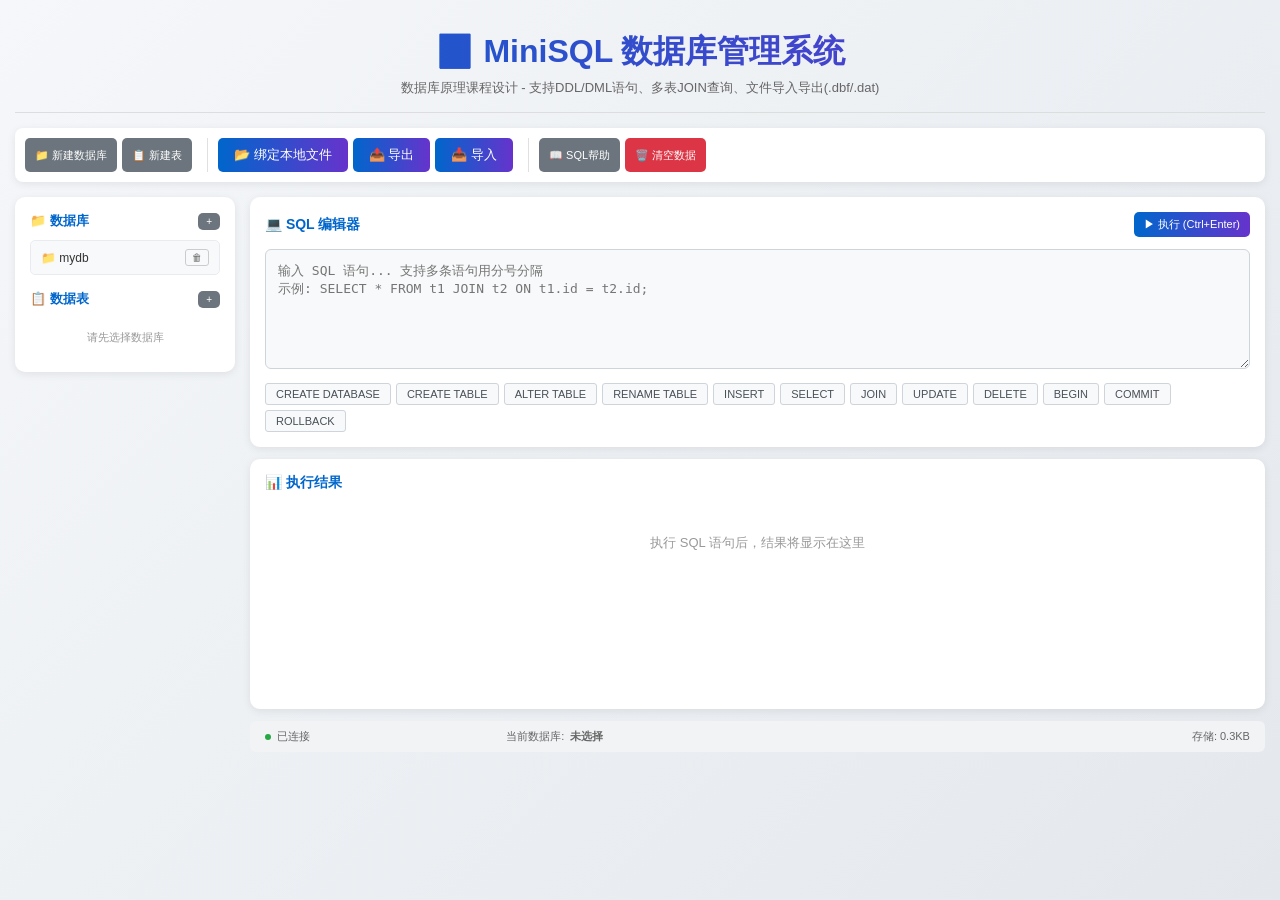
==== DBMS1/frontend/index.html @ aaf9b734 "1.1" ====
<!DOCTYPE html>
<html lang="zh-CN">
<head>
    <meta charset="UTF-8">
    <meta name="viewport" content="width=device-width, initial-scale=1.0">
    <title>MiniSQL - 数据库管理系统</title>
    <style>
        * { margin: 0; padding: 0; box-sizing: border-box; }
        body { font-family: 'Segoe UI', Arial, sans-serif; background: linear-gradient(135deg, #f5f7fa 0%, #e4e8ec 100%); min-height: 100vh; color: #333; }
        .container { max-width: 1400px; margin: 0 auto; padding: 15px; }
        header { text-align: center; padding: 15px 0; border-bottom: 1px solid #ddd; margin-bottom: 15px; }
        header h1 { font-size: 2em; background: linear-gradient(90deg, #0066cc, #6633cc); -webkit-background-clip: text; -webkit-text-fill-color: transparent; }
        header p { color: #666; margin-top: 5px; font-size: 13px; }
        .toolbar { display: flex; gap: 10px; margin-bottom: 15px; padding: 10px; background: #fff; border-radius: 8px; flex-wrap: wrap; box-shadow: 0 2px 8px rgba(0,0,0,0.08); }
        .toolbar-group { display: flex; gap: 5px; padding-right: 15px; border-right: 1px solid #e0e0e0; }
        .toolbar-group:last-child { border-right: none; }
        .main-layout { display: grid; grid-template-columns: 220px 1fr; gap: 15px; }
        .sidebar { background: #fff; border-radius: 10px; padding: 15px; height: fit-content; max-height: calc(100vh - 200px); overflow-y: auto; box-shadow: 0 2px 8px rgba(0,0,0,0.08); }
        .sidebar h3 { color: #0066cc; margin-bottom: 10px; font-size: 13px; display: flex; justify-content: space-between; align-items: center; }
        .db-item, .table-item { padding: 8px 10px; background: #f8f9fa; border-radius: 5px; margin-bottom: 6px; cursor: pointer; font-size: 12px; transition: all 0.2s; display: flex; align-items: center; gap: 6px; justify-content: space-between; border: 1px solid #e9ecef; }
        .db-item:hover, .table-item:hover { background: #e9ecef; }
        .db-item.active, .table-item.active { background: linear-gradient(90deg, #0066cc22, #6633cc22); border-left: 3px solid #0066cc; }
        .item-actions { display: flex; gap: 3px; }
        .item-actions button { padding: 2px 6px; font-size: 10px; background: transparent; border: 1px solid #ccc; color: #666; border-radius: 3px; cursor: pointer; }
        .item-actions button:hover { background: #e9ecef; color: #333; }
        .main-content { display: flex; flex-direction: column; gap: 12px; }
        .panel { background: #fff; border-radius: 10px; padding: 15px; box-shadow: 0 2px 8px rgba(0,0,0,0.08); }
        .panel-header { display: flex; justify-content: space-between; align-items: center; margin-bottom: 12px; }
        .panel-header h3 { color: #0066cc; font-size: 14px; }
        .btn { padding: 8px 16px; border: none; background: linear-gradient(90deg, #0066cc, #6633cc); color: #fff; cursor: pointer; border-radius: 5px; font-size: 13px; transition: all 0.2s; }
        .btn:hover { transform: scale(1.02); opacity: 0.9; }
        .btn-sm { padding: 5px 10px; font-size: 11px; }
        .btn-xs { padding: 3px 8px; font-size: 10px; }
        .btn-secondary { background: #6c757d; }
        .btn-danger { background: #dc3545; }
        .btn-success { background: #28a745; }
        .btn-warning { background: #ffc107; color: #333; }
        #sql-editor { width: 100%; height: 120px; background: #f8f9fa; border: 1px solid #ced4da; border-radius: 6px; color: #333; padding: 12px; font-family: 'Consolas', monospace; font-size: 13px; resize: vertical; line-height: 1.4; }
        #sql-editor:focus { outline: none; border-color: #0066cc; box-shadow: 0 0 0 3px rgba(0,102,204,0.15); }
        .quick-actions { display: flex; gap: 5px; flex-wrap: wrap; margin-top: 10px; }
        .quick-btn { padding: 4px 10px; background: #f8f9fa; border: 1px solid #ced4da; color: #495057; border-radius: 3px; cursor: pointer; font-size: 11px; }
        .quick-btn:hover { background: #e9ecef; color: #333; }
        .result-container { min-height: 250px; }
        .result-table-wrapper { overflow-x: auto; max-height: 350px; overflow-y: auto; }
        table { width: 100%; border-collapse: collapse; font-size: 12px; }
        th, td { padding: 8px 10px; text-align: left; border: 1px solid #dee2e6; }
        th { background: #f1f3f5; color: #0066cc; position: sticky; top: 0; font-weight: 600; }
        tr:hover { background: #f8f9fa; }
        .message-box { padding: 10px 12px; border-radius: 5px; margin-bottom: 10px; font-size: 12px; }
        .message-box.success { background: #d4edda; border: 1px solid #28a745; color: #155724; }
        .message-box.error { background: #f8d7da; border: 1px solid #dc3545; color: #721c24; }
        .message-box.info { background: #cce5ff; border: 1px solid #0066cc; color: #004085; }
        .message-box.warning { background: #fff3cd; border: 1px solid #ffc107; color: #856404; }
        .status-bar { background: #f1f3f5; padding: 8px 15px; border-radius: 6px; display: flex; justify-content: space-between; font-size: 11px; color: #666; }
        .status-item { display: flex; align-items: center; gap: 6px; }
        .status-dot { width: 6px; height: 6px; border-radius: 50%; background: #28a745; }
        .empty-state { text-align: center; padding: 30px; color: #999; font-size: 13px; }
        .syntax-help { background: #f8f9fa; padding: 12px; border-radius: 6px; margin-top: 10px; font-size: 11px; color: #666; display: none; max-height: 200px; overflow-y: auto; border: 1px solid #e9ecef; }
        .syntax-help.show { display: block; }
        .syntax-help code { color: #0066cc; background: #e9ecef; padding: 1px 5px; border-radius: 3px; font-size: 11px; }
        .syntax-help p { margin-bottom: 5px; }
        .modal-overlay { position: fixed; top: 0; left: 0; right: 0; bottom: 0; background: rgba(0,0,0,0.5); display: none; justify-content: center; align-items: center; z-index: 1000; }
        .modal-overlay.show { display: flex; }
        .modal { background: #fff; border-radius: 10px; padding: 20px; min-width: 450px; max-width: 700px; max-height: 80vh; overflow-y: auto; box-shadow: 0 10px 40px rgba(0,0,0,0.2); }
        .modal h3 { color: #0066cc; margin-bottom: 15px; font-size: 16px; }
        .modal-actions { display: flex; gap: 10px; justify-content: flex-end; margin-top: 15px; }
        .form-group { margin-bottom: 12px; }
        .form-group label { display: block; margin-bottom: 5px; color: #495057; font-size: 12px; }
        .form-group input, .form-group select, .form-group textarea { width: 100%; padding: 8px; border: 1px solid #ced4da; background: #fff; color: #333; border-radius: 5px; font-size: 12px; }
        .form-group input:focus, .form-group select:focus { outline: none; border-color: #0066cc; box-shadow: 0 0 0 3px rgba(0,102,204,0.15); }
        .form-row { display: grid; grid-template-columns: repeat(auto-fit, minmax(120px, 1fr)); gap: 10px; }
        .checkbox-label { display: flex; align-items: center; gap: 6px; cursor: pointer; font-size: 12px; color: #495057; }
        .checkbox-label input { width: auto; }
        .field-editor { background: #f8f9fa; border-radius: 6px; padding: 10px; margin-top: 10px; border: 1px solid #e9ecef; }
        .field-row { display: grid; grid-template-columns: 2fr 1fr 80px 60px 60px 40px; gap: 8px; align-items: center; padding: 6px 0; border-bottom: 1px solid #e9ecef; font-size: 11px; }
        .field-row:last-child { border-bottom: none; }
        .field-row input, .field-row select { padding: 5px; font-size: 11px; }
        .field-header { font-weight: 600; color: #0066cc; background: #e9ecef; padding: 8px 0; border-radius: 4px; }
        .tabs { display: flex; gap: 3px; margin-bottom: 12px; border-bottom: 1px solid #dee2e6; padding-bottom: 8px; }
        .tab-btn { padding: 6px 14px; background: transparent; border: 1px solid #dee2e6; color: #666; cursor: pointer; border-radius: 5px 5px 0 0; font-size: 12px; }
        .tab-btn.active { background: #e9ecef; color: #333; border-bottom-color: transparent; }
        .tab-content { display: none; }
        .tab-content.active { display: block; }
        .file-info { background: #f8f9fa; padding: 10px; border-radius: 5px; font-size: 11px; color: #666; margin-top: 10px; border: 1px solid #e9ecef; }
        .file-info strong { color: #0066cc; }
    </style>
</head>
<body>
    <div class="container">
        <header>
            <h1>🗄️ MiniSQL 数据库管理系统</h1>
            <p>数据库原理课程设计 - 支持DDL/DML语句、多表JOIN查询、文件导入导出(.dbf/.dat)</p>
        </header>

        <!-- 工具栏 -->
        <div class="toolbar">
            <div class="toolbar-group">
                <button class="btn btn-sm btn-secondary" onclick="showModal('create-db-modal')">📁 新建数据库</button>
                <button class="btn btn-sm btn-secondary" onclick="showModal('create-table-modal')">📋 新建表</button>
            </div>
            <div class="toolbar-group">
                <button class="btn" onclick="bindLocalFile()" title="绑定后自动保存到本地文件">📂 绑定本地文件</button>
                <button class="btn" onclick="exportToFile()">📤 导出</button>
                <button class="btn" onclick="document.getElementById('import-file').click()">📥 导入</button>
                <input type="file" id="import-file" accept=".json" onchange="importFromFile(event)" style="display:none">
            </div>
            <div class="toolbar-group">
                <button class="btn btn-sm btn-secondary" onclick="toggleHelp()">📖 SQL帮助</button>
                <button class="btn btn-sm btn-danger" onclick="clearAllData()">🗑️ 清空数据</button>
            </div>
        </div>

        <div class="main-layout">
            <!-- 左侧边栏 -->
            <div class="sidebar">
                <h3>📁 数据库 <button class="btn btn-xs btn-secondary" onclick="showModal('create-db-modal')">+</button></h3>
                <div id="db-list"></div>
                <h3 style="margin-top:15px">📋 数据表 <button class="btn btn-xs btn-secondary" onclick="showModal('create-table-modal')">+</button></h3>
                <div id="table-list"><div class="empty-state" style="padding:15px;font-size:11px">请先选择数据库</div></div>
            </div>

            <!-- 主内容区 -->
            <div class="main-content">
                <!-- SQL编辑器 -->
                <div class="panel">
                    <div class="panel-header">
                        <h3>💻 SQL 编辑器</h3>
                        <div style="display:flex;gap:8px">
                            <button class="btn btn-sm" onclick="executeSQL()">▶ 执行 (Ctrl+Enter)</button>
                        </div>
                    </div>
                    <textarea id="sql-editor" placeholder="输入 SQL 语句... 支持多条语句用分号分隔&#10;示例: SELECT * FROM t1 JOIN t2 ON t1.id = t2.id;"></textarea>
                    <div class="quick-actions">
                        <button class="quick-btn" onclick="insertTemplate('create-db')">CREATE DATABASE</button>
                        <button class="quick-btn" onclick="insertTemplate('create-table')">CREATE TABLE</button>
                        <button class="quick-btn" onclick="insertTemplate('alter')">ALTER TABLE</button>
                        <button class="quick-btn" onclick="insertTemplate('rename')">RENAME TABLE</button>
                        <button class="quick-btn" onclick="insertTemplate('insert')">INSERT</button>
                        <button class="quick-btn" onclick="insertTemplate('select')">SELECT</button>
                        <button class="quick-btn" onclick="insertTemplate('join')">JOIN</button>
                        <button class="quick-btn" onclick="insertTemplate('update')">UPDATE</button>
                        <button class="quick-btn" onclick="insertTemplate('delete')">DELETE</button>
                        <button class="quick-btn" onclick="insertTemplate('begin')">BEGIN</button>
                        <button class="quick-btn" onclick="insertTemplate('commit')">COMMIT</button>
                        <button class="quick-btn" onclick="insertTemplate('rollback')">ROLLBACK</button>
                    </div>
                    <div id="syntax-help" class="syntax-help">
                        <h4 style="color:#00d4ff;margin-bottom:8px">📖 SQL 语法参考</h4>
                        <p><strong>数据库操作:</strong></p>
                        <p><code>CREATE DATABASE db;</code> | <code>DROP DATABASE db;</code> | <code>USE db;</code> | <code>SHOW DATABASES;</code></p>
                        <p><strong>表操作 (DDL):</strong></p>
                        <p><code>CREATE TABLE t (id INT PRIMARY KEY AUTO_INCREMENT, name VARCHAR(50) NOT NULL);</code></p>
                        <p><code>DROP TABLE t;</code> | <code>RENAME TABLE old TO new;</code> | <code>DESC t;</code> | <code>SHOW TABLES;</code></p>
                        <p><code>ALTER TABLE t ADD col INT;</code> | <code>ALTER TABLE t DROP col;</code> | <code>ALTER TABLE t MODIFY col VARCHAR(100);</code></p>
                        <p><code>ALTER TABLE t RENAME COLUMN old TO new;</code></p>
                        <p><strong>数据操作 (DML):</strong></p>
                        <p><code>INSERT INTO t (c1,c2) VALUES (v1,v2);</code></p>
                        <p><code>SELECT * FROM t WHERE c=v ORDER BY c DESC LIMIT 10;</code></p>
                        <p><code>SELECT t1.*,t2.* FROM t1 JOIN t2 ON t1.id=t2.tid;</code> (多表连接)</p>
                        <p><code>UPDATE t SET c=v WHERE cond;</code> | <code>DELETE FROM t WHERE cond;</code></p>
                        <p><strong>条件支持:</strong> =, !=, <>, <, >, <=, >=, LIKE, AND, OR, IS NULL, IS NOT NULL</p>
                    </div>
                </div>

                <!-- 结果展示区 -->
                <div class="panel result-container">
                    <div class="panel-header">
                        <h3>📊 执行结果</h3>
                        <span id="result-info" style="color:#888;font-size:11px"></span>
                    </div>
                    <div id="result-area"><div class="empty-state">执行 SQL 语句后，结果将显示在这里</div></div>
                </div>

                <!-- 状态栏 -->
                <div class="status-bar">
                    <div class="status-item"><span class="status-dot"></span><span>已连接</span></div>
                    <div class="status-item">当前数据库: <strong id="current-db">未选择</strong></div>
                    <div class="status-item"><span id="transaction-status"></span></div>
                    <div class="status-item"><span id="exec-time"></span></div>
                    <div class="status-item"><span id="storage-info"></span></div>
                </div>
            </div>
        </div>
    </div>

    <!-- 创建数据库弹窗 -->
    <div id="create-db-modal" class="modal-overlay">
        <div class="modal">
            <h3>📁 创建新数据库</h3>
            <div class="form-group">
                <label>数据库名称</label>
                <input type="text" id="new-db-name" placeholder="例如: school">
            </div>
            <div class="modal-actions">
                <button class="btn btn-secondary" onclick="closeModal('create-db-modal')">取消</button>
                <button class="btn" onclick="createDatabaseFromModal()">创建</button>
            </div>
        </div>
    </div>

    <!-- 创建表弹窗 -->
    <div id="create-table-modal" class="modal-overlay">
        <div class="modal" style="min-width:600px">
            <h3>📋 创建新表 (可视化编辑器)</h3>
            <div class="form-group">
                <label>表名</label>
                <input type="text" id="new-table-name" placeholder="例如: students">
            </div>
            <div class="field-editor">
                <div class="field-row field-header">
                    <span>字段名</span><span>类型</span><span>长度</span><span>主键</span><span>非空</span><span></span>
                </div>
                <div id="field-rows"></div>
                <button class="btn btn-sm btn-secondary" style="margin-top:10px" onclick="addFieldRow()">+ 添加字段</button>
            </div>
            <div class="modal-actions">
                <button class="btn btn-secondary" onclick="closeModal('create-table-modal')">取消</button>
                <button class="btn" onclick="createTableFromModal()">创建表</button>
            </div>
        </div>
    </div>

    <!-- 编辑表结构弹窗 -->
    <div id="edit-table-modal" class="modal-overlay">
        <div class="modal" style="min-width:600px">
            <h3>✏️ 编辑表结构: <span id="edit-table-name"></span></h3>
            <div class="tabs">
                <button class="tab-btn active" onclick="switchEditTab('fields')">字段管理</button>
                <button class="tab-btn" onclick="switchEditTab('rename')">重命名表</button>
            </div>
            <div id="edit-fields-tab" class="tab-content active">
                <div class="field-editor">
                    <div class="field-row field-header">
                        <span>字段名</span><span>类型</span><span>长度</span><span>主键</span><span>非空</span><span>操作</span>
                    </div>
                    <div id="edit-field-rows"></div>
                    <button class="btn btn-sm btn-secondary" style="margin-top:10px" onclick="addEditFieldRow()">+ 添加字段</button>
                </div>
            </div>
            <div id="edit-rename-tab" class="tab-content">
                <div class="form-group">
                    <label>新表名</label>
                    <input type="text" id="rename-table-name" placeholder="输入新表名">
                </div>
            </div>
            <div class="modal-actions">
                <button class="btn btn-secondary" onclick="closeModal('edit-table-modal')">取消</button>
                <button class="btn btn-danger" onclick="deleteCurrentTable()">删除表</button>
                <button class="btn" onclick="saveTableChanges()">保存修改</button>
            </div>
        </div>
    </div>

    <script>
        // ==================== 数据库存储结构 ====================
        let databases = {};
        let currentDatabase = null;
        let editingTable = null;
        let fileHandle = null; // 本地文件句柄
        const DATA_FILE_PATH = 'data/minisql_data.json';
        
        // ==================== 事务支持 ====================
        let inTransaction = false;
        let transactionSnapshot = null; // 事务开始时的数据快照

        // ==================== 初始化 ====================
        async function init() {
            // 优先从本地文件加载，其次从localStorage
            await loadFromLocalFile();
            renderDatabaseList();
            renderTableList();
            updateStorageInfo();
            document.getElementById('sql-editor').addEventListener('keydown', (e) => {
                if (e.ctrlKey && e.key === 'Enter') { e.preventDefault(); executeSQL(); }
            });
            addFieldRow();
        }

        // 从本地文件加载数据
        async function loadFromLocalFile() {
            try {
                const response = await fetch(DATA_FILE_PATH);
                if (response.ok) {
                    const data = await response.json();
                    if (data.databases) {
                        databases = data.databases;
                        console.log('✅ 数据已从本地文件加载:', DATA_FILE_PATH);
                        return;
                    }
                }
            } catch (e) {
                console.log('本地文件不存在，尝试从localStorage加载');
            }
            // 降级到localStorage
            const saved = localStorage.getItem('minisql_data');
            if (saved) databases = JSON.parse(saved);
        }

        // 保存到本地文件（通过后端API）
        async function saveToStorage() {
            // 始终保存到localStorage作为备份
            localStorage.setItem('minisql_data', JSON.stringify(databases));
            updateStorageInfo();
            
            // 通过后端API保存到本地文件
            try {
                const response = await fetch('/api/save', {
                    method: 'POST',
                    headers: { 'Content-Type': 'application/json' },
                    body: JSON.stringify({
                        version: '1.0',
                        lastModified: new Date().toISOString(),
                        databases: databases
                    })
                });
                if (response.ok) {
                    const result = await response.json();
                    console.log('✅ 数据已保存到本地文件:', result.path);
                }
            } catch (e) {
                console.log('后端API不可用，数据已保存到localStorage');
            }
        }

        // 绑定本地文件（用户选择文件后可自动保存）
        async function bindLocalFile() {
            try {
                if (!('showSaveFilePicker' in window)) {
                    alert('您的浏览器不支持File System Access API，请使用Chrome 86+');
                    return;
                }
                fileHandle = await window.showSaveFilePicker({
                    suggestedName: 'minisql_data.json',
                    types: [{
                        description: 'JSON Database File',
                        accept: { 'application/json': ['.json'] }
                    }]
                });
                await saveToStorage();
                showResult(`已绑定本地文件: ${fileHandle.name}，后续修改将自动保存`, 'success');
            } catch (e) {
                if (e.name !== 'AbortError') {
                    showResult('绑定文件失败: ' + e.message, 'error');
                }
            }
        }

        function updateStorageInfo() {
            const size = new Blob([JSON.stringify(databases)]).size;
            const fileStatus = fileHandle ? ` | 📁 ${fileHandle.name}` : '';
            document.getElementById('storage-info').textContent = `存储: ${(size/1024).toFixed(1)}KB${fileStatus}`;
        }

        // ==================== UI 渲染 ====================
        function renderDatabaseList() {
            const container = document.getElementById('db-list');
            const dbNames = Object.keys(databases);
            if (dbNames.length === 0) {
                container.innerHTML = '<div class="empty-state" style="padding:12px;font-size:11px">暂无数据库</div>';
                return;
            }
            container.innerHTML = dbNames.map(name => `
                <div class="db-item ${currentDatabase === name ? 'active' : ''}">
                    <span onclick="selectDatabase('${name}')">📁 ${name}</span>
                    <div class="item-actions">
                        <button onclick="event.stopPropagation();confirmDropDb('${name}')" title="删除">🗑</button>
                    </div>
                </div>
            `).join('');
        }

        function renderTableList() {
            const container = document.getElementById('table-list');
            if (!currentDatabase || !databases[currentDatabase]) {
                container.innerHTML = '<div class="empty-state" style="padding:12px;font-size:11px">请先选择数据库</div>';
                return;
            }
            const tables = Object.keys(databases[currentDatabase].tables || {});
            if (tables.length === 0) {
                container.innerHTML = '<div class="empty-state" style="padding:12px;font-size:11px">暂无数据表</div>';
                return;
            }
            container.innerHTML = tables.map(name => `
                <div class="table-item">
                    <span onclick="quickSelectTable('${name}')">📋 ${name} <small style="color:#666">(${databases[currentDatabase].tables[name].data.length})</small></span>
                    <div class="item-actions">
                        <button onclick="event.stopPropagation();openEditTable('${name}')" title="编辑">✏</button>
                        <button onclick="event.stopPropagation();confirmDropTable('${name}')" title="删除">🗑</button>
                    </div>
                </div>
            `).join('');
        }

        function selectDatabase(name) {
            currentDatabase = name;
            document.getElementById('current-db').textContent = name;
            renderDatabaseList();
            renderTableList();
            showResult(`已切换到数据库: ${name}`, 'success');
        }

        function quickSelectTable(tableName) {
            document.getElementById('sql-editor').value = `SELECT * FROM ${tableName};`;
            executeSQL();
        }

        function confirmDropDb(name) {
            if (confirm(`确定删除数据库 "${name}" 吗？此操作不可恢复！`)) {
                document.getElementById('sql-editor').value = `DROP DATABASE ${name};`;
                executeSQL();
            }
        }

        function confirmDropTable(name) {
            if (confirm(`确定删除表 "${name}" 吗？`)) {
                document.getElementById('sql-editor').value = `DROP TABLE ${name};`;
                executeSQL();
            }
        }

        // ==================== 模态框 ====================
        function showModal(id) {
            document.getElementById(id).classList.add('show');
            if (id === 'create-db-modal') document.getElementById('new-db-name').focus();
            if (id === 'create-table-modal') document.getElementById('new-table-name').focus();
        }

        function closeModal(id) {
            document.getElementById(id).classList.remove('show');
        }

        function createDatabaseFromModal() {
            const name = document.getElementById('new-db-name').value.trim();
            if (!name) { alert('请输入数据库名称'); return; }
            document.getElementById('sql-editor').value = `CREATE DATABASE ${name};`;
            executeSQL();
            closeModal('create-db-modal');
            document.getElementById('new-db-name').value = '';
        }

        // ==================== 可视化表编辑器 ====================
        let fieldRowCounter = 0;
        function addFieldRow() {
            const container = document.getElementById('field-rows');
            const id = fieldRowCounter++;
            container.innerHTML += `
                <div class="field-row" id="field-row-${id}">
                    <input type="text" placeholder="字段名" id="fname-${id}">
                    <select id="ftype-${id}">
                        <option value="INT">INT</option>
                        <option value="VARCHAR">VARCHAR</option>
                        <option value="TEXT">TEXT</option>
                        <option value="FLOAT">FLOAT</option>
                        <option value="DOUBLE">DOUBLE</option>
                        <option value="DATETIME">DATETIME</option>
                        <option value="DATE">DATE</option>
                        <option value="BOOLEAN">BOOLEAN</option>
                    </select>
                    <input type="number" placeholder="长度" id="fsize-${id}" value="">
                    <input type="checkbox" id="fpk-${id}">
                    <input type="checkbox" id="fnn-${id}">
                    <button class="btn btn-xs btn-danger" onclick="removeFieldRow(${id})">×</button>
                </div>
            `;
        }

        function removeFieldRow(id) {
            const row = document.getElementById(`field-row-${id}`);
            if (row) row.remove();
        }

        function createTableFromModal() {
            if (!currentDatabase) { alert('请先选择或创建数据库'); return; }
            const tableName = document.getElementById('new-table-name').value.trim();
            if (!tableName) { alert('请输入表名'); return; }
            
            const rows = document.querySelectorAll('#field-rows .field-row');
            if (rows.length === 0) { alert('请至少添加一个字段'); return; }
            
            let sql = `CREATE TABLE ${tableName} (\n`;
            const cols = [];
            rows.forEach(row => {
                const id = row.id.split('-')[2];
                const name = document.getElementById(`fname-${id}`).value.trim();
                const type = document.getElementById(`ftype-${id}`).value;
                const size = document.getElementById(`fsize-${id}`).value;
                const pk = document.getElementById(`fpk-${id}`).checked;
                const nn = document.getElementById(`fnn-${id}`).checked;
                if (name) {
                    let col = `    ${name} ${type}`;
                    if (size) col += `(${size})`;
                    if (pk) col += ' PRIMARY KEY';
                    if (nn) col += ' NOT NULL';
                    cols.push(col);
                }
            });
            sql += cols.join(',\n') + '\n);';
            
            document.getElementById('sql-editor').value = sql;
            executeSQL();
            closeModal('create-table-modal');
            document.getElementById('new-table-name').value = '';
            document.getElementById('field-rows').innerHTML = '';
            fieldRowCounter = 0;
            addFieldRow();
        }

        // ==================== 编辑表结构 ====================
        function openEditTable(tableName) {
            editingTable = tableName;
            document.getElementById('edit-table-name').textContent = tableName;
            document.getElementById('rename-table-name').value = tableName;
            
            const table = databases[currentDatabase].tables[tableName];
            const container = document.getElementById('edit-field-rows');
            container.innerHTML = table.columns.map((col, i) => `
                <div class="field-row" data-original="${col.name}">
                    <input type="text" value="${col.name}" class="edit-fname">
                    <select class="edit-ftype">
                        <option value="INT" ${col.type==='INT'?'selected':''}>INT</option>
                        <option value="VARCHAR" ${col.type==='VARCHAR'?'selected':''}>VARCHAR</option>
                        <option value="TEXT" ${col.type==='TEXT'?'selected':''}>TEXT</option>
                        <option value="FLOAT" ${col.type==='FLOAT'?'selected':''}>FLOAT</option>
                        <option value="DOUBLE" ${col.type==='DOUBLE'?'selected':''}>DOUBLE</option>
                        <option value="DATETIME" ${col.type==='DATETIME'?'selected':''}>DATETIME</option>
                        <option value="DATE" ${col.type==='DATE'?'selected':''}>DATE</option>
                        <option value="BOOLEAN" ${col.type==='BOOLEAN'?'selected':''}>BOOLEAN</option>
                    </select>
                    <input type="number" value="${col.size||''}" class="edit-fsize">
                    <input type="checkbox" ${col.primaryKey?'checked':''} class="edit-fpk">
                    <input type="checkbox" ${col.notNull?'checked':''} class="edit-fnn">
                    <button class="btn btn-xs btn-danger" onclick="markFieldDeleted(this)">×</button>
                </div>
            `).join('');
            showModal('edit-table-modal');
        }

        function addEditFieldRow() {
            const container = document.getElementById('edit-field-rows');
            container.innerHTML += `
                <div class="field-row" data-new="true">
                    <input type="text" placeholder="新字段名" class="edit-fname">
                    <select class="edit-ftype">
                        <option value="INT">INT</option>
                        <option value="VARCHAR" selected>VARCHAR</option>
                        <option value="TEXT">TEXT</option>
                        <option value="FLOAT">FLOAT</option>
                        <option value="DATETIME">DATETIME</option>
                    </select>
                    <input type="number" placeholder="长度" class="edit-fsize" value="50">
                    <input type="checkbox" class="edit-fpk">
                    <input type="checkbox" class="edit-fnn">
                    <button class="btn btn-xs btn-danger" onclick="this.parentElement.remove()">×</button>
                </div>
            `;
        }

        function markFieldDeleted(btn) {
            const row = btn.parentElement;
            if (row.dataset.new) {
                row.remove();
            } else {
                row.style.opacity = '0.3';
                row.dataset.deleted = 'true';
                btn.textContent = '↩';
                btn.onclick = () => { row.style.opacity = '1'; delete row.dataset.deleted; btn.textContent = '×'; btn.onclick = () => markFieldDeleted(btn); };
            }
        }

        function switchEditTab(tab) {
            document.querySelectorAll('#edit-table-modal .tab-btn').forEach(b => b.classList.remove('active'));
            document.querySelectorAll('#edit-table-modal .tab-content').forEach(c => c.classList.remove('active'));
            event.target.classList.add('active');
            document.getElementById(`edit-${tab}-tab`).classList.add('active');
        }

        function saveTableChanges() {
            const newName = document.getElementById('rename-table-name').value.trim();
            if (newName && newName !== editingTable) {
                document.getElementById('sql-editor').value = `RENAME TABLE ${editingTable} TO ${newName};`;
                executeSQL();
                editingTable = newName;
            }
            
            const rows = document.querySelectorAll('#edit-field-rows .field-row');
            const sqls = [];
            rows.forEach(row => {
                const fname = row.querySelector('.edit-fname').value.trim();
                const ftype = row.querySelector('.edit-ftype').value;
                const fsize = row.querySelector('.edit-fsize').value;
                
                if (row.dataset.deleted) {
                    sqls.push(`ALTER TABLE ${editingTable} DROP COLUMN ${row.dataset.original}`);
                } else if (row.dataset.new && fname) {
                    sqls.push(`ALTER TABLE ${editingTable} ADD ${fname} ${ftype}${fsize ? `(${fsize})` : ''}`);
                } else if (row.dataset.original && fname !== row.dataset.original) {
                    sqls.push(`ALTER TABLE ${editingTable} RENAME COLUMN ${row.dataset.original} TO ${fname}`);
                }
            });
            
            if (sqls.length > 0) {
                document.getElementById('sql-editor').value = sqls.join(';\n') + ';';
                executeSQL();
            }
            closeModal('edit-table-modal');
        }

        function deleteCurrentTable() {
            if (confirm(`确定删除表 "${editingTable}" 吗？`)) {
                document.getElementById('sql-editor').value = `DROP TABLE ${editingTable};`;
                executeSQL();
                closeModal('edit-table-modal');
            }
        }

        // ==================== SQL模板 ====================
        function insertTemplate(type) {
            const templates = {
                'create-db': 'CREATE DATABASE database_name;',
                'create-table': `CREATE TABLE table_name (
    id INT PRIMARY KEY AUTO_INCREMENT,
    name VARCHAR(50) NOT NULL,
    age INT,
    created_at DATETIME
);`,
                'alter': `-- 添加字段
ALTER TABLE table_name ADD column_name VARCHAR(50);
-- 删除字段
ALTER TABLE table_name DROP COLUMN column_name;
-- 修改字段类型
ALTER TABLE table_name MODIFY column_name INT;
-- 重命名字段
ALTER TABLE table_name RENAME COLUMN old_name TO new_name;`,
                'rename': 'RENAME TABLE old_table_name TO new_table_name;',
                'insert': "INSERT INTO table_name (col1, col2) VALUES ('value1', 'value2');",
                'select': 'SELECT * FROM table_name WHERE column = value ORDER BY column DESC LIMIT 10;',
                'join': `-- 多表连接查询
SELECT t1.*, t2.column_name 
FROM table1 t1 
JOIN table2 t2 ON t1.id = t2.foreign_id 
WHERE t1.column = value;`,
                'update': "UPDATE table_name SET col1 = 'value1' WHERE condition;",
                'delete': 'DELETE FROM table_name WHERE condition;',
                'begin': `-- 事务示例
BEGIN;
INSERT INTO table_name (col1) VALUES ('value1');
UPDATE table_name SET col1 = 'new_value' WHERE id = 1;
COMMIT;  -- 或 ROLLBACK; 撤销更改`,
                'commit': 'COMMIT;',
                'rollback': 'ROLLBACK;'
            };
            document.getElementById('sql-editor').value = templates[type] || '';
        }

        function toggleHelp() {
            document.getElementById('syntax-help').classList.toggle('show');
        }

        // ==================== 文件导入导出 ====================
        function exportToFile() {
            if (Object.keys(databases).length === 0) { alert('没有数据可导出'); return; }
            
            // 导出为JSON格式（包含.dbf表结构和.dat数据）
            const exportData = {
                version: '1.0',
                exportTime: new Date().toISOString(),
                databases: databases
            };
            
            const blob = new Blob([JSON.stringify(exportData, null, 2)], { type: 'application/json' });
            const url = URL.createObjectURL(blob);
            const a = document.createElement('a');
            a.href = url;
            a.download = `minisql_backup_${new Date().toISOString().slice(0,10)}.json`;
            a.click();
            URL.revokeObjectURL(url);
            
            showResult('数据已导出为JSON文件（包含表结构.dbf和数据.dat）', 'success');
        }

        function importFromFile(event) {
            const file = event.target.files[0];
            if (!file) return;
            
            const reader = new FileReader();
            reader.onload = (e) => {
                try {
                    const data = JSON.parse(e.target.result);
                    if (data.databases) {
                        if (confirm('导入将合并现有数据，是否继续？')) {
                            Object.assign(databases, data.databases);
                            saveToStorage();
                            renderDatabaseList();
                            renderTableList();
                            showResult(`成功导入 ${Object.keys(data.databases).length} 个数据库`, 'success');
                        }
                    } else {
                        throw new Error('无效的文件格式');
                    }
                } catch (err) {
                    showResult('导入失败: ' + err.message, 'error');
                }
            };
            reader.readAsText(file);
            event.target.value = '';
        }

        function clearAllData() {
            if (confirm('确定清空所有数据吗？此操作不可恢复！')) {
                databases = {};
                currentDatabase = null;
                document.getElementById('current-db').textContent = '未选择';
                saveToStorage();
                renderDatabaseList();
                renderTableList();
                showResult('所有数据已清空', 'success');
            }
        }

        // ==================== SQL 解析器 ====================
        function executeSQL() {
            const sql = document.getElementById('sql-editor').value.trim();
            if (!sql) { showResult('请输入 SQL 语句', 'error'); return; }
            const startTime = performance.now();
            try {
                const statements = sql.split(';').filter(s => s.trim() && !s.trim().startsWith('--'));
                let lastResult = null;
                for (const stmt of statements) {
                    lastResult = parseSingleSQL(stmt.trim());
                }
                const endTime = performance.now();
                document.getElementById('exec-time').textContent = `执行耗时: ${(endTime - startTime).toFixed(2)}ms`;
                if (lastResult) displayResult(lastResult);
                saveToStorage();
                renderDatabaseList();
                renderTableList();
            } catch (error) {
                showResult(`错误: ${error.message}`, 'error');
            }
        }

        function parseSingleSQL(sql) {
            const upperSQL = sql.toUpperCase().trim();
            // 事务控制
            if (upperSQL === 'BEGIN' || upperSQL === 'START TRANSACTION' || upperSQL === 'BEGIN TRANSACTION') return executeBegin();
            if (upperSQL === 'COMMIT') return executeCommit();
            if (upperSQL === 'ROLLBACK') return executeRollback();
            // DDL
            if (upperSQL.startsWith('CREATE DATABASE')) return executeCreateDatabase(sql);
            if (upperSQL.startsWith('DROP DATABASE')) return executeDropDatabase(sql);
            if (upperSQL.startsWith('USE ')) return executeUse(sql);
            if (upperSQL === 'SHOW DATABASES') return executeShowDatabases();
            if (upperSQL === 'SHOW TABLES') return executeShowTables();
            if (upperSQL.startsWith('CREATE TABLE')) return executeCreateTable(sql);
            if (upperSQL.startsWith('DROP TABLE')) return executeDropTable(sql);
            if (upperSQL.startsWith('RENAME TABLE')) return executeRenameTable(sql);
            if (upperSQL.startsWith('DESC ') || upperSQL.startsWith('DESCRIBE ')) return executeDescribe(sql);
            // DML
            if (upperSQL.startsWith('INSERT')) return executeInsert(sql);
            if (upperSQL.startsWith('SELECT')) return executeSelect(sql);
            if (upperSQL.startsWith('UPDATE')) return executeUpdate(sql);
            if (upperSQL.startsWith('DELETE')) return executeDelete(sql);
            if (upperSQL.startsWith('ALTER TABLE')) return executeAlterTable(sql);
            if (upperSQL.startsWith('TRUNCATE')) return executeTruncate(sql);
            throw new Error(`不支持的 SQL 语句: ${sql}`);
        }

        // ==================== 事务执行器 ====================
        function updateTransactionStatus() {
            const el = document.getElementById('transaction-status');
            el.innerHTML = inTransaction ? '<span style="color:#f39c12">🔒 事务进行中</span>' : '';
        }

        function executeBegin() {
            if (inTransaction) throw new Error('事务已经开始，请先COMMIT或ROLLBACK');
            inTransaction = true;
            transactionSnapshot = JSON.parse(JSON.stringify(databases)); // 深拷贝
            updateTransactionStatus();
            return { type: 'message', message: '🔒 事务已开始 (BEGIN TRANSACTION) - 更改将暂存，需要COMMIT提交或ROLLBACK撤销', status: 'info' };
        }

        function executeCommit() {
            if (!inTransaction) throw new Error('没有活动的事务');
            inTransaction = false;
            transactionSnapshot = null;
            updateTransactionStatus();
            return { type: 'message', message: '✅ 事务已提交 (COMMIT) - 所有更改已永久保存', status: 'success' };
        }

        function executeRollback() {
            if (!inTransaction) throw new Error('没有活动的事务');
            databases = transactionSnapshot; // 恢复快照
            inTransaction = false;
            transactionSnapshot = null;
            updateTransactionStatus();
            return { type: 'message', message: '⏪ 事务已回滚 (ROLLBACK) - 所有更改已撤销，数据已恢复', status: 'warning' };
        }

        // ==================== SQL 执行器 ====================
        function executeCreateDatabase(sql) {
            const match = sql.match(/CREATE\s+DATABASE\s+(\w+)/i);
            if (!match) throw new Error('CREATE DATABASE 语法错误');
            
            const dbName = match[1];
            if (databases[dbName]) {
                throw new Error(`数据库 '${dbName}' 已存在`);
            }
            
            databases[dbName] = { tables: {} };
            currentDatabase = dbName;
            document.getElementById('current-db').textContent = dbName;
            
            return { type: 'message', message: `数据库 '${dbName}' 创建成功`, status: 'success' };
        }

        function executeDropDatabase(sql) {
            const match = sql.match(/DROP\s+DATABASE\s+(\w+)/i);
            if (!match) throw new Error('DROP DATABASE 语法错误');
            
            const dbName = match[1];
            if (!databases[dbName]) {
                throw new Error(`数据库 '${dbName}' 不存在`);
            }
            
            delete databases[dbName];
            if (currentDatabase === dbName) {
                currentDatabase = null;
                document.getElementById('current-db').textContent = '未选择';
            }
            
            return { type: 'message', message: `数据库 '${dbName}' 已删除`, status: 'success' };
        }

        function executeUse(sql) {
            const match = sql.match(/USE\s+(\w+)/i);
            if (!match) throw new Error('USE 语法错误');
            
            const dbName = match[1];
            if (!databases[dbName]) {
                throw new Error(`数据库 '${dbName}' 不存在`);
            }
            
            currentDatabase = dbName;
            document.getElementById('current-db').textContent = dbName;
            
            return { type: 'message', message: `已切换到数据库 '${dbName}'`, status: 'success' };
        }

        function executeShowDatabases() {
            const dbNames = Object.keys(databases);
            return {
                type: 'table',
                columns: ['Database'],
                data: dbNames.map(name => ({ Database: name })),
                message: `共 ${dbNames.length} 个数据库`
            };
        }

        function executeShowTables() {
            if (!currentDatabase) throw new Error('请先选择数据库 (USE database_name)');
            
            const tables = Object.keys(databases[currentDatabase].tables || {});
            return {
                type: 'table',
                columns: [`Tables_in_${currentDatabase}`],
                data: tables.map(name => ({ [`Tables_in_${currentDatabase}`]: name })),
                message: `共 ${tables.length} 个表`
            };
        }

        function executeCreateTable(sql) {
            if (!currentDatabase) throw new Error('请先选择数据库 (USE database_name)');
            
            const match = sql.match(/CREATE\s+TABLE\s+(\w+)\s*\(([\s\S]+)\)/i);
            if (!match) throw new Error('CREATE TABLE 语法错误');
            
            const tableName = match[1];
            const columnsDef = match[2];
            
            if (databases[currentDatabase].tables[tableName]) {
                throw new Error(`表 '${tableName}' 已存在`);
            }
            
            const columns = parseColumnDefinitions(columnsDef);
            
            databases[currentDatabase].tables[tableName] = {
                columns: columns,
                data: []
            };
            
            return { type: 'message', message: `表 '${tableName}' 创建成功，共 ${columns.length} 个字段`, status: 'success' };
        }

        function parseColumnDefinitions(def) {
            const columns = [];
            const parts = def.split(',');
            
            for (let part of parts) {
                part = part.trim();
                if (!part) continue;
                
                // 处理 PRIMARY KEY (col) 这种形式
                if (part.toUpperCase().startsWith('PRIMARY KEY')) {
                    const pkMatch = part.match(/PRIMARY\s+KEY\s*\((\w+)\)/i);
                    if (pkMatch) {
                        const pkCol = columns.find(c => c.name.toLowerCase() === pkMatch[1].toLowerCase());
                        if (pkCol) pkCol.primaryKey = true;
                    }
                    continue;
                }
                
                // 解析列定义
                const colMatch = part.match(/^(\w+)\s+(\w+)(?:\s*\((\d+)\))?(.*)$/i);
                if (colMatch) {
                    const col = {
                        name: colMatch[1],
                        type: colMatch[2].toUpperCase(),
                        size: colMatch[3] ? parseInt(colMatch[3]) : null,
                        primaryKey: false,
                        autoIncrement: false,
                        notNull: false,
                        default: null
                    };
                    
                    const options = colMatch[4].toUpperCase();
                    if (options.includes('PRIMARY KEY')) col.primaryKey = true;
                    if (options.includes('AUTO_INCREMENT')) col.autoIncrement = true;
                    if (options.includes('NOT NULL')) col.notNull = true;
                    
                    const defaultMatch = options.match(/DEFAULT\s+(\S+)/i);
                    if (defaultMatch) col.default = defaultMatch[1];
                    
                    columns.push(col);
                }
            }
            
            return columns;
        }

        function executeDropTable(sql) {
            if (!currentDatabase) throw new Error('请先选择数据库');
            const match = sql.match(/DROP\s+TABLE\s+(\w+)/i);
            if (!match) throw new Error('DROP TABLE 语法错误');
            const tableName = match[1];
            if (!databases[currentDatabase].tables[tableName]) throw new Error(`表 '${tableName}' 不存在`);
            delete databases[currentDatabase].tables[tableName];
            return { type: 'message', message: `表 '${tableName}' 已删除`, status: 'success' };
        }

        function executeRenameTable(sql) {
            if (!currentDatabase) throw new Error('请先选择数据库');
            const match = sql.match(/RENAME\s+TABLE\s+(\w+)\s+TO\s+(\w+)/i);
            if (!match) throw new Error('RENAME TABLE 语法错误，格式: RENAME TABLE old TO new');
            const oldName = match[1], newName = match[2];
            if (!databases[currentDatabase].tables[oldName]) throw new Error(`表 '${oldName}' 不存在`);
            if (databases[currentDatabase].tables[newName]) throw new Error(`表 '${newName}' 已存在`);
            databases[currentDatabase].tables[newName] = databases[currentDatabase].tables[oldName];
            delete databases[currentDatabase].tables[oldName];
            return { type: 'message', message: `表 '${oldName}' 已重命名为 '${newName}'`, status: 'success' };
        }

        function executeDescribe(sql) {
            if (!currentDatabase) throw new Error('请先选择数据库');
            
            const match = sql.match(/(?:DESC|DESCRIBE)\s+(\w+)/i);
            if (!match) throw new Error('DESC 语法错误');
            
            const tableName = match[1];
            const table = databases[currentDatabase].tables[tableName];
            if (!table) throw new Error(`表 '${tableName}' 不存在`);
            
            return {
                type: 'table',
                columns: ['Field', 'Type', 'Null', 'Key', 'Default', 'Extra'],
                data: table.columns.map(col => ({
                    Field: col.name,
                    Type: col.size ? `${col.type}(${col.size})` : col.type,
                    Null: col.notNull ? 'NO' : 'YES',
                    Key: col.primaryKey ? 'PRI' : '',
                    Default: col.default || 'NULL',
                    Extra: col.autoIncrement ? 'auto_increment' : ''
                })),
                message: `${table.columns.length} 个字段`
            };
        }

        function executeInsert(sql) {
            if (!currentDatabase) throw new Error('请先选择数据库');
            
            const match = sql.match(/INSERT\s+INTO\s+(\w+)\s*\(([^)]+)\)\s*VALUES\s*\(([^)]+)\)/i);
            if (!match) throw new Error('INSERT 语法错误，格式: INSERT INTO table (col1, col2) VALUES (v1, v2)');
            
            const tableName = match[1];
            const table = databases[currentDatabase].tables[tableName];
            if (!table) throw new Error(`表 '${tableName}' 不存在`);
            
            const colNames = match[2].split(',').map(c => c.trim());
            const values = parseValues(match[3]);
            
            if (colNames.length !== values.length) {
                throw new Error('列数与值数不匹配');
            }
            
            const row = {};
            
            // 处理自增主键
            for (const col of table.columns) {
                if (col.autoIncrement) {
                    const maxId = table.data.reduce((max, r) => Math.max(max, r[col.name] || 0), 0);
                    row[col.name] = maxId + 1;
                }
            }
            
            // 填充值
            for (let i = 0; i < colNames.length; i++) {
                row[colNames[i]] = values[i];
            }
            
            // 检查主键唯一性
            for (const col of table.columns) {
                if (col.primaryKey && row[col.name] !== undefined) {
                    const exists = table.data.some(r => r[col.name] === row[col.name]);
                    if (exists) throw new Error(`主键 '${col.name}' 值 '${row[col.name]}' 已存在`);
                }
            }
            
            table.data.push(row);
            
            return { type: 'message', message: `成功插入 1 行数据`, status: 'success' };
        }

        function parseValues(valStr) {
            const values = [];
            let current = '';
            let inString = false;
            let stringChar = '';
            
            for (let i = 0; i < valStr.length; i++) {
                const char = valStr[i];
                
                if (!inString && (char === "'" || char === '"')) {
                    inString = true;
                    stringChar = char;
                } else if (inString && char === stringChar) {
                    inString = false;
                    stringChar = '';
                } else if (!inString && char === ',') {
                    values.push(parseValue(current.trim()));
                    current = '';
                    continue;
                }
                
                current += char;
            }
            
            if (current.trim()) {
                values.push(parseValue(current.trim()));
            }
            
            return values;
        }

        function parseValue(val) {
            if (val.toUpperCase() === 'NULL') return null;
            if (val.startsWith("'") || val.startsWith('"')) {
                return val.slice(1, -1);
            }
            const num = Number(val);
            return isNaN(num) ? val : num;
        }

        function executeSelect(sql) {
            if (!currentDatabase) throw new Error('请先选择数据库');
            
            // 检查是否包含JOIN
            if (sql.toUpperCase().includes(' JOIN ')) {
                return executeJoinSelect(sql);
            }
            
            // 解析简单 SELECT
            const match = sql.match(/SELECT\s+(.*?)\s+FROM\s+(\w+)(?:\s+WHERE\s+(.+?))?(?:\s+ORDER\s+BY\s+([\w.]+)(?:\s+(ASC|DESC))?)?(?:\s+LIMIT\s+(\d+))?$/i);
            if (!match) throw new Error('SELECT 语法错误');
            
            const selectCols = match[1].trim();
            const tableName = match[2];
            const whereClause = match[3];
            const orderBy = match[4];
            const orderDir = match[5] || 'ASC';
            const limit = match[6] ? parseInt(match[6]) : null;
            
            const table = databases[currentDatabase].tables[tableName];
            if (!table) throw new Error(`表 '${tableName}' 不存在`);
            
            let data = [...table.data];
            
            // WHERE 过滤
            if (whereClause) {
                data = data.filter(row => evaluateWhere(row, whereClause));
            }
            
            // ORDER BY 排序
            if (orderBy) {
                const col = orderBy.includes('.') ? orderBy.split('.')[1] : orderBy;
                data.sort((a, b) => {
                    const va = a[col], vb = b[col];
                    if (va < vb) return orderDir === 'ASC' ? -1 : 1;
                    if (va > vb) return orderDir === 'ASC' ? 1 : -1;
                    return 0;
                });
            }
            
            // LIMIT
            if (limit) data = data.slice(0, limit);
            
            // 选择列
            let columns = selectCols === '*' ? table.columns.map(c => c.name) : selectCols.split(',').map(c => c.trim().split('.').pop());
            
            // 投影
            const projectedData = data.map(row => {
                const newRow = {};
                for (const col of columns) {
                    newRow[col] = row[col] !== undefined ? row[col] : null;
                }
                return newRow;
            });
            
            return { type: 'table', columns, data: projectedData, message: `查询到 ${projectedData.length} 行数据` };
        }

        // 多表JOIN查询
        function executeJoinSelect(sql) {
            // 解析: SELECT cols FROM t1 [alias] JOIN t2 [alias] ON condition [WHERE ...] [ORDER BY ...] [LIMIT ...]
            const joinMatch = sql.match(/SELECT\s+(.*?)\s+FROM\s+(\w+)(?:\s+(\w+))?\s+JOIN\s+(\w+)(?:\s+(\w+))?\s+ON\s+(.+?)(?:\s+WHERE\s+(.+?))?(?:\s+ORDER\s+BY\s+([\w.]+)(?:\s+(ASC|DESC))?)?(?:\s+LIMIT\s+(\d+))?$/i);
            
            if (!joinMatch) throw new Error('JOIN 语法错误，格式: SELECT cols FROM t1 JOIN t2 ON t1.col = t2.col');
            
            const selectCols = joinMatch[1].trim();
            const table1Name = joinMatch[2];
            const alias1 = joinMatch[3] || table1Name;
            const table2Name = joinMatch[4];
            const alias2 = joinMatch[5] || table2Name;
            const onCondition = joinMatch[6];
            const whereClause = joinMatch[7];
            const orderBy = joinMatch[8];
            const orderDir = joinMatch[9] || 'ASC';
            const limit = joinMatch[10] ? parseInt(joinMatch[10]) : null;
            
            const table1 = databases[currentDatabase].tables[table1Name];
            const table2 = databases[currentDatabase].tables[table2Name];
            if (!table1) throw new Error(`表 '${table1Name}' 不存在`);
            if (!table2) throw new Error(`表 '${table2Name}' 不存在`);
            
            // 解析ON条件 (支持 t1.col = t2.col 格式)
            const onMatch = onCondition.match(/([\w.]+)\s*=\s*([\w.]+)/);
            if (!onMatch) throw new Error('ON 条件语法错误');
            
            const leftCol = onMatch[1].includes('.') ? onMatch[1].split('.')[1] : onMatch[1];
            const rightCol = onMatch[2].includes('.') ? onMatch[2].split('.')[1] : onMatch[2];
            
            // 执行内连接
            let joinedData = [];
            for (const row1 of table1.data) {
                for (const row2 of table2.data) {
                    if (row1[leftCol] == row2[rightCol]) {
                        const merged = {};
                        // 添加表1数据(带别名前缀避免冲突)
                        for (const col of table1.columns) {
                            merged[`${alias1}.${col.name}`] = row1[col.name];
                            merged[col.name] = row1[col.name]; // 也保留无前缀版本
                        }
                        // 添加表2数据
                        for (const col of table2.columns) {
                            merged[`${alias2}.${col.name}`] = row2[col.name];
                            if (merged[col.name] === undefined) merged[col.name] = row2[col.name];
                        }
                        joinedData.push(merged);
                    }
                }
            }
            
            // WHERE 过滤
            if (whereClause) {
                joinedData = joinedData.filter(row => evaluateWhere(row, whereClause));
            }
            
            // ORDER BY 排序
            if (orderBy) {
                const col = orderBy.includes('.') ? orderBy : orderBy;
                joinedData.sort((a, b) => {
                    const va = a[col] ?? a[orderBy], vb = b[col] ?? b[orderBy];
                    if (va < vb) return orderDir === 'ASC' ? -1 : 1;
                    if (va > vb) return orderDir === 'ASC' ? 1 : -1;
                    return 0;
                });
            }
            
            // LIMIT
            if (limit) joinedData = joinedData.slice(0, limit);
            
            // 解析选择的列
            let columns = [];
            if (selectCols === '*') {
                columns = [...table1.columns.map(c => `${alias1}.${c.name}`), ...table2.columns.map(c => `${alias2}.${c.name}`)];
            } else {
                columns = selectCols.split(',').map(c => c.trim());
                // 处理 t.* 格式
                const expandedCols = [];
                for (const col of columns) {
                    if (col.endsWith('.*')) {
                        const tAlias = col.split('.')[0];
                        const tName = tAlias === alias1 ? table1Name : (tAlias === alias2 ? table2Name : tAlias);
                        const t = databases[currentDatabase].tables[tName];
                        if (t) expandedCols.push(...t.columns.map(c => `${tAlias}.${c.name}`));
                    } else {
                        expandedCols.push(col);
                    }
                }
                columns = expandedCols;
            }
            
            // 投影
            const projectedData = joinedData.map(row => {
                const newRow = {};
                for (const col of columns) {
                    const key = col.includes('.') ? col : col;
                    newRow[col] = row[col] ?? row[key] ?? null;
                }
                return newRow;
            });
            
            return { type: 'table', columns, data: projectedData, message: `JOIN查询到 ${projectedData.length} 行数据` };
        }

        function evaluateWhere(row, whereClause) {
            // 支持 AND/OR
            if (whereClause.toUpperCase().includes(' AND ')) {
                const parts = whereClause.split(/\s+AND\s+/i);
                return parts.every(p => evaluateCondition(row, p));
            }
            if (whereClause.toUpperCase().includes(' OR ')) {
                const parts = whereClause.split(/\s+OR\s+/i);
                return parts.some(p => evaluateCondition(row, p));
            }
            return evaluateCondition(row, whereClause);
        }

        function evaluateCondition(row, condition) {
            // 支持 =, !=, <>, <, >, <=, >=, LIKE
            let match;
            
            // LIKE
            match = condition.match(/(\w+)\s+LIKE\s+'([^']+)'/i);
            if (match) {
                const val = row[match[1]];
                const pattern = match[2].replace(/%/g, '.*').replace(/_/g, '.');
                return new RegExp(`^${pattern}$`, 'i').test(val);
            }
            
            // IS NULL / IS NOT NULL
            match = condition.match(/(\w+)\s+IS\s+(NOT\s+)?NULL/i);
            if (match) {
                const val = row[match[1]];
                return match[2] ? val !== null && val !== undefined : val === null || val === undefined;
            }
            
            // 比较运算符
            match = condition.match(/(\w+)\s*(=|!=|<>|<=|>=|<|>)\s*(.+)/);
            if (match) {
                const colName = match[1];
                const op = match[2];
                const compareVal = parseValue(match[3].trim());
                const rowVal = row[colName];
                
                switch (op) {
                    case '=': return rowVal == compareVal;
                    case '!=':
                    case '<>': return rowVal != compareVal;
                    case '<': return rowVal < compareVal;
                    case '>': return rowVal > compareVal;
                    case '<=': return rowVal <= compareVal;
                    case '>=': return rowVal >= compareVal;
                }
            }
            
            return true;
        }

        function executeUpdate(sql) {
            if (!currentDatabase) throw new Error('请先选择数据库');
            
            const match = sql.match(/UPDATE\s+(\w+)\s+SET\s+(.+?)(?:\s+WHERE\s+(.+))?$/i);
            if (!match) throw new Error('UPDATE 语法错误');
            
            const tableName = match[1];
            const setClause = match[2];
            const whereClause = match[3];
            
            const table = databases[currentDatabase].tables[tableName];
            if (!table) throw new Error(`表 '${tableName}' 不存在`);
            
            // 解析 SET
            const updates = {};
            const setParts = setClause.split(',');
            for (const part of setParts) {
                const [col, val] = part.split('=').map(s => s.trim());
                updates[col] = parseValue(val);
            }
            
            let count = 0;
            for (const row of table.data) {
                if (!whereClause || evaluateWhere(row, whereClause)) {
                    for (const [col, val] of Object.entries(updates)) {
                        row[col] = val;
                    }
                    count++;
                }
            }
            
            return { type: 'message', message: `成功更新 ${count} 行数据`, status: 'success' };
        }

        function executeDelete(sql) {
            if (!currentDatabase) throw new Error('请先选择数据库');
            
            const match = sql.match(/DELETE\s+FROM\s+(\w+)(?:\s+WHERE\s+(.+))?$/i);
            if (!match) throw new Error('DELETE 语法错误');
            
            const tableName = match[1];
            const whereClause = match[2];
            
            const table = databases[currentDatabase].tables[tableName];
            if (!table) throw new Error(`表 '${tableName}' 不存在`);
            
            const originalLength = table.data.length;
            
            if (whereClause) {
                table.data = table.data.filter(row => !evaluateWhere(row, whereClause));
            } else {
                table.data = [];
            }
            
            const deletedCount = originalLength - table.data.length;
            return { type: 'message', message: `成功删除 ${deletedCount} 行数据`, status: 'success' };
        }

        function executeAlterTable(sql) {
            if (!currentDatabase) throw new Error('请先选择数据库');
            
            // ALTER TABLE ADD
            let match = sql.match(/ALTER\s+TABLE\s+(\w+)\s+ADD\s+(?:COLUMN\s+)?(\w+)\s+(\w+)(?:\s*\((\d+)\))?/i);
            if (match) {
                const tableName = match[1];
                const table = databases[currentDatabase].tables[tableName];
                if (!table) throw new Error(`表 '${tableName}' 不存在`);
                const newCol = { name: match[2], type: match[3].toUpperCase(), size: match[4] ? parseInt(match[4]) : null, primaryKey: false, notNull: false };
                table.columns.push(newCol);
                return { type: 'message', message: `成功添加列 '${newCol.name}'`, status: 'success' };
            }
            
            // ALTER TABLE DROP COLUMN
            match = sql.match(/ALTER\s+TABLE\s+(\w+)\s+DROP\s+(?:COLUMN\s+)?(\w+)/i);
            if (match) {
                const tableName = match[1], colName = match[2];
                const table = databases[currentDatabase].tables[tableName];
                if (!table) throw new Error(`表 '${tableName}' 不存在`);
                const colIndex = table.columns.findIndex(c => c.name.toLowerCase() === colName.toLowerCase());
                if (colIndex === -1) throw new Error(`列 '${colName}' 不存在`);
                table.columns.splice(colIndex, 1);
                table.data.forEach(row => delete row[colName]);
                return { type: 'message', message: `成功删除列 '${colName}'`, status: 'success' };
            }
            
            // ALTER TABLE MODIFY COLUMN (修改字段类型)
            match = sql.match(/ALTER\s+TABLE\s+(\w+)\s+MODIFY\s+(?:COLUMN\s+)?(\w+)\s+(\w+)(?:\s*\((\d+)\))?/i);
            if (match) {
                const tableName = match[1], colName = match[2];
                const table = databases[currentDatabase].tables[tableName];
                if (!table) throw new Error(`表 '${tableName}' 不存在`);
                const col = table.columns.find(c => c.name.toLowerCase() === colName.toLowerCase());
                if (!col) throw new Error(`列 '${colName}' 不存在`);
                col.type = match[3].toUpperCase();
                col.size = match[4] ? parseInt(match[4]) : null;
                return { type: 'message', message: `成功修改列 '${colName}' 类型为 ${col.type}${col.size ? `(${col.size})` : ''}`, status: 'success' };
            }
            
            // ALTER TABLE RENAME COLUMN (重命名字段)
            match = sql.match(/ALTER\s+TABLE\s+(\w+)\s+RENAME\s+COLUMN\s+(\w+)\s+TO\s+(\w+)/i);
            if (match) {
                const tableName = match[1], oldColName = match[2], newColName = match[3];
                const table = databases[currentDatabase].tables[tableName];
                if (!table) throw new Error(`表 '${tableName}' 不存在`);
                const col = table.columns.find(c => c.name.toLowerCase() === oldColName.toLowerCase());
                if (!col) throw new Error(`列 '${oldColName}' 不存在`);
                if (table.columns.find(c => c.name.toLowerCase() === newColName.toLowerCase())) throw new Error(`列 '${newColName}' 已存在`);
                col.name = newColName;
                table.data.forEach(row => { row[newColName] = row[oldColName]; delete row[oldColName]; });
                return { type: 'message', message: `成功将列 '${oldColName}' 重命名为 '${newColName}'`, status: 'success' };
            }
            
            throw new Error('ALTER TABLE 语法错误，支持: ADD, DROP, MODIFY, RENAME COLUMN');
        }

        function executeTruncate(sql) {
            if (!currentDatabase) throw new Error('请先选择数据库');
            
            const match = sql.match(/TRUNCATE\s+(?:TABLE\s+)?(\w+)/i);
            if (!match) throw new Error('TRUNCATE 语法错误');
            
            const tableName = match[1];
            const table = databases[currentDatabase].tables[tableName];
            if (!table) throw new Error(`表 '${tableName}' 不存在`);
            
            const count = table.data.length;
            table.data = [];
            
            return { type: 'message', message: `成功清空表 '${tableName}'，删除 ${count} 行`, status: 'success' };
        }

        // ==================== 结果展示 ====================
        function displayResult(result) {
            const area = document.getElementById('result-area');
            const info = document.getElementById('result-info');
            
            if (result.type === 'message') {
                showResult(result.message, result.status);
                return;
            }
            
            if (result.type === 'table') {
                info.textContent = result.message || '';
                
                if (result.data.length === 0) {
                    area.innerHTML = '<div class="empty-state">查询结果为空</div>';
                    return;
                }
                
                let html = '<div class="result-table-wrapper"><table><thead><tr>';
                for (const col of result.columns) {
                    html += `<th>${col}</th>`;
                }
                html += '</tr></thead><tbody>';
                
                for (const row of result.data) {
                    html += '<tr>';
                    for (const col of result.columns) {
                        const val = row[col];
                        html += `<td>${val === null ? '<span style="color:#666">NULL</span>' : val}</td>`;
                    }
                    html += '</tr>';
                }
                
                html += '</tbody></table></div>';
                area.innerHTML = html;
            }
        }

        function showResult(message, type) {
            const area = document.getElementById('result-area');
            area.innerHTML = `<div class="message-box ${type}">${message}</div>`;
        }

        // 初始化
        init();
    </script>
</body>
</html>
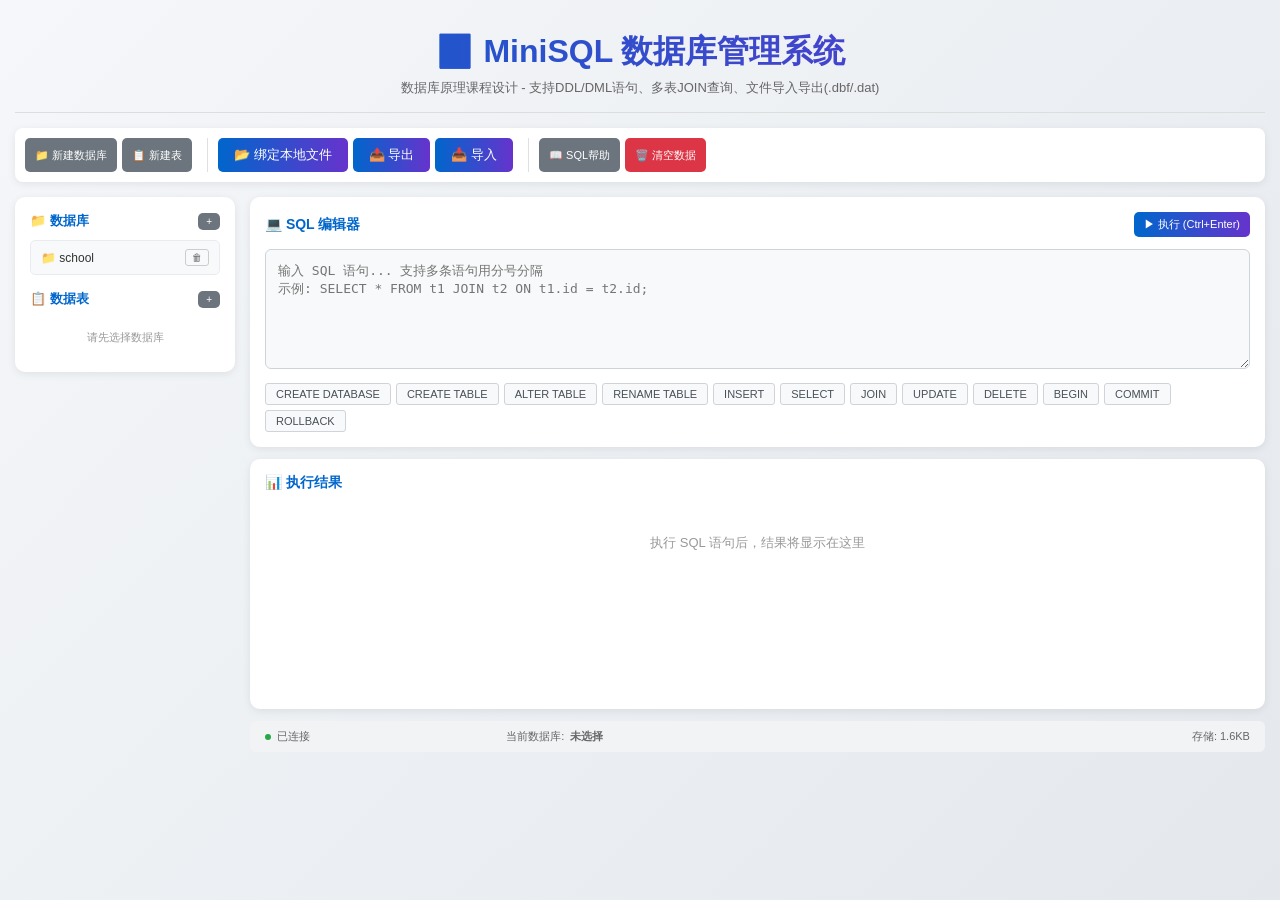
==== commit 614f8f95: "2.0" ====
--- a/DBMS1/frontend/index.html
+++ b/DBMS1/frontend/index.html
@@ -279,21 +279,27 @@
         // 从本地文件加载数据
         async function loadFromLocalFile() {
             try {
-                const response = await fetch(DATA_FILE_PATH);
+                // 添加时间戳防止缓存
+                const response = await fetch(DATA_FILE_PATH + '?t=' + Date.now());
                 if (response.ok) {
                     const data = await response.json();
-                    if (data.databases) {
+                    if (data.databases && Object.keys(data.databases).length > 0) {
                         databases = data.databases;
+                        // 同步到localStorage，确保一致性
+                        localStorage.setItem('minisql_data', JSON.stringify(databases));
                         console.log('✅ 数据已从本地文件加载:', DATA_FILE_PATH);
                         return;
                     }
                 }
             } catch (e) {
-                console.log('本地文件不存在，尝试从localStorage加载');
+                console.log('本地文件加载失败，尝试从localStorage加载');
             }
             // 降级到localStorage
             const saved = localStorage.getItem('minisql_data');
-            if (saved) databases = JSON.parse(saved);
+            if (saved) {
+                databases = JSON.parse(saved);
+                console.log('✅ 数据已从localStorage加载');
+            }
         }
 
         // 保存到本地文件（通过后端API）
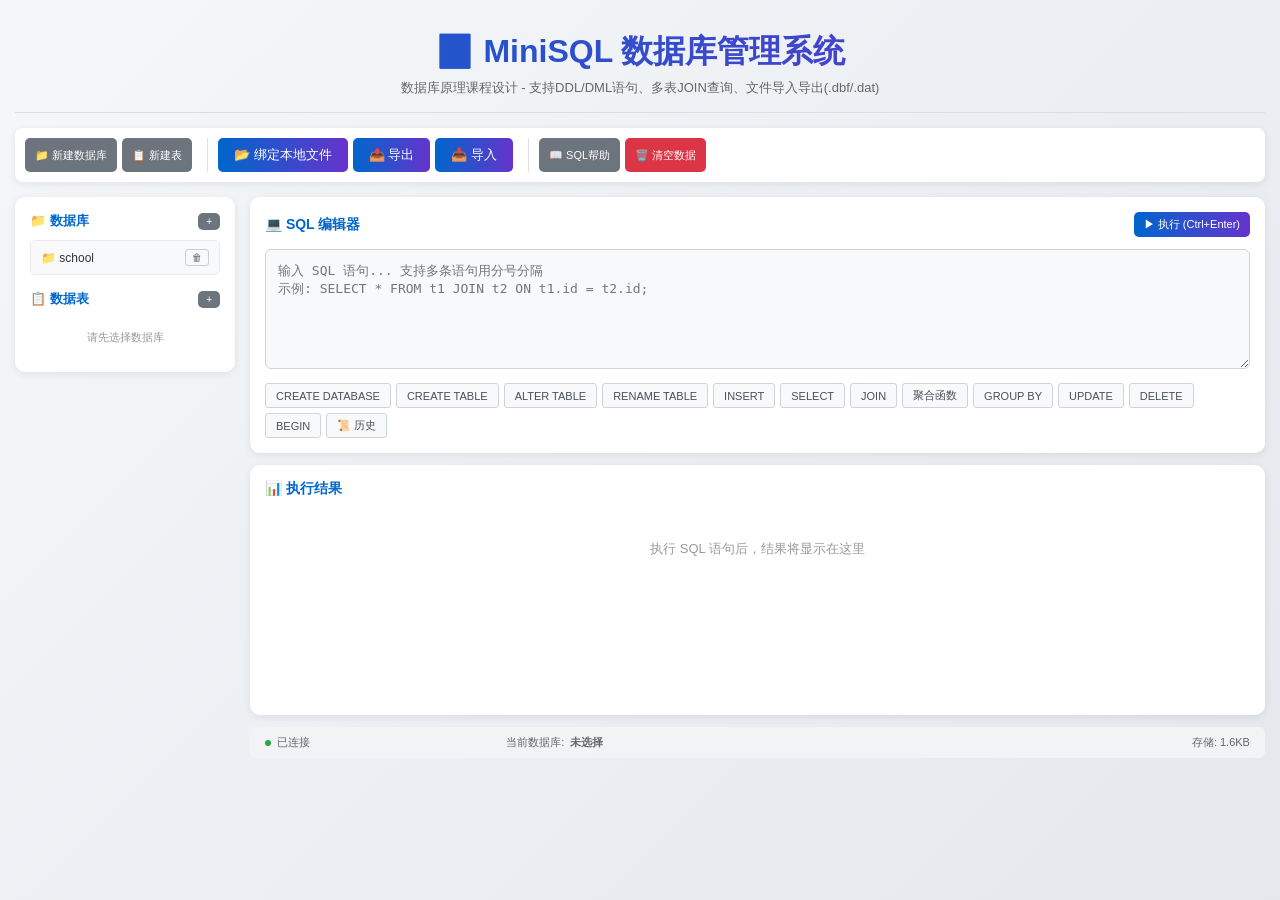
==== commit 101d4899: "3.0" ====
--- a/DBMS1/frontend/index.html
+++ b/DBMS1/frontend/index.html
@@ -83,6 +83,10 @@
         .tab-content.active { display: block; }
         .file-info { background: #f8f9fa; padding: 10px; border-radius: 5px; font-size: 11px; color: #666; margin-top: 10px; border: 1px solid #e9ecef; }
         .file-info strong { color: #0066cc; }
+        .sql-history { background: #f8f9fa; padding: 12px; border-radius: 6px; margin-top: 10px; max-height: 150px; overflow-y: auto; border: 1px solid #e9ecef; }
+        .history-item { padding: 6px 10px; background: #fff; border: 1px solid #e9ecef; border-radius: 4px; margin-bottom: 5px; cursor: pointer; font-size: 11px; font-family: Consolas, monospace; white-space: nowrap; overflow: hidden; text-overflow: ellipsis; }
+        .history-item:hover { background: #e9ecef; border-color: #0066cc; }
+        .history-time { color: #888; font-size: 10px; margin-right: 8px; }
     </style>
 </head>
 <body>
@@ -138,11 +142,20 @@
                         <button class="quick-btn" onclick="insertTemplate('insert')">INSERT</button>
                         <button class="quick-btn" onclick="insertTemplate('select')">SELECT</button>
                         <button class="quick-btn" onclick="insertTemplate('join')">JOIN</button>
+                        <button class="quick-btn" onclick="insertTemplate('aggregate')">聚合函数</button>
+                        <button class="quick-btn" onclick="insertTemplate('groupby')">GROUP BY</button>
                         <button class="quick-btn" onclick="insertTemplate('update')">UPDATE</button>
                         <button class="quick-btn" onclick="insertTemplate('delete')">DELETE</button>
                         <button class="quick-btn" onclick="insertTemplate('begin')">BEGIN</button>
-                        <button class="quick-btn" onclick="insertTemplate('commit')">COMMIT</button>
-                        <button class="quick-btn" onclick="insertTemplate('rollback')">ROLLBACK</button>
+                        <button class="quick-btn" onclick="toggleHistory()">📜 历史</button>
+                    </div>
+                    <!-- 执行历史 -->
+                    <div id="sql-history" class="sql-history" style="display:none">
+                        <div style="display:flex;justify-content:space-between;align-items:center;margin-bottom:8px">
+                            <strong style="color:#0066cc">📜 执行历史</strong>
+                            <button class="btn btn-xs btn-secondary" onclick="clearHistory()">清空</button>
+                        </div>
+                        <div id="history-list"></div>
                     </div>
                     <div id="syntax-help" class="syntax-help">
                         <h4 style="color:#00d4ff;margin-bottom:8px">📖 SQL 语法参考</h4>
@@ -262,6 +275,9 @@
         // ==================== 事务支持 ====================
         let inTransaction = false;
         let transactionSnapshot = null; // 事务开始时的数据快照
+        
+        // ==================== 执行历史 ====================
+        let sqlHistory = JSON.parse(localStorage.getItem('sql_history') || '[]');
 
         // ==================== 初始化 ====================
         async function init() {
@@ -647,6 +663,16 @@
 WHERE t1.column = value;`,
                 'update': "UPDATE table_name SET col1 = 'value1' WHERE condition;",
                 'delete': 'DELETE FROM table_name WHERE condition;',
+                'aggregate': `-- 聚合函数示例
+SELECT COUNT(*) AS total FROM table_name;
+SELECT SUM(column) AS sum_val, AVG(column) AS avg_val FROM table_name;
+SELECT MAX(column), MIN(column) FROM table_name WHERE condition;`,
+                'groupby': `-- GROUP BY 分组查询
+SELECT category, COUNT(*) AS cnt, SUM(price) AS total
+FROM products
+GROUP BY category
+HAVING COUNT(*) > 1
+ORDER BY total DESC;`,
                 'begin': `-- 事务示例
 BEGIN;
 INSERT INTO table_name (col1) VALUES ('value1');
@@ -740,9 +766,46 @@
                 saveToStorage();
                 renderDatabaseList();
                 renderTableList();
+                // 添加到执行历史
+                addToHistory(sql);
             } catch (error) {
                 showResult(`错误: ${error.message}`, 'error');
             }
+        }
+        
+        // ==================== 执行历史功能 ====================
+        function addToHistory(sql) {
+            const time = new Date().toLocaleTimeString();
+            sqlHistory.unshift({ sql, time });
+            if (sqlHistory.length > 20) sqlHistory.pop(); // 最多保存20条
+            localStorage.setItem('sql_history', JSON.stringify(sqlHistory));
+            renderHistory();
+        }
+        
+        function renderHistory() {
+            const list = document.getElementById('history-list');
+            if (!list) return;
+            list.innerHTML = sqlHistory.map((item, i) => 
+                `<div class="history-item" onclick="loadHistory(${i})" title="${item.sql}">
+                    <span class="history-time">${item.time}</span>${item.sql.substring(0, 60)}${item.sql.length > 60 ? '...' : ''}
+                </div>`
+            ).join('');
+        }
+        
+        function loadHistory(index) {
+            document.getElementById('sql-editor').value = sqlHistory[index].sql;
+        }
+        
+        function toggleHistory() {
+            const el = document.getElementById('sql-history');
+            el.style.display = el.style.display === 'none' ? 'block' : 'none';
+            if (el.style.display === 'block') renderHistory();
+        }
+        
+        function clearHistory() {
+            sqlHistory = [];
+            localStorage.removeItem('sql_history');
+            renderHistory();
         }
 
         function parseSingleSQL(sql) {
@@ -1083,16 +1146,18 @@
                 return executeJoinSelect(sql);
             }
             
-            // 解析简单 SELECT
-            const match = sql.match(/SELECT\s+(.*?)\s+FROM\s+(\w+)(?:\s+WHERE\s+(.+?))?(?:\s+ORDER\s+BY\s+([\w.]+)(?:\s+(ASC|DESC))?)?(?:\s+LIMIT\s+(\d+))?$/i);
+            // 解析SELECT（支持聚合函数和GROUP BY）
+            const match = sql.match(/SELECT\s+(.*?)\s+FROM\s+(\w+)(?:\s+WHERE\s+(.+?))?(?:\s+GROUP\s+BY\s+([\w,\s]+))?(?:\s+HAVING\s+(.+?))?(?:\s+ORDER\s+BY\s+([\w.]+)(?:\s+(ASC|DESC))?)?(?:\s+LIMIT\s+(\d+))?$/i);
             if (!match) throw new Error('SELECT 语法错误');
             
             const selectCols = match[1].trim();
             const tableName = match[2];
             const whereClause = match[3];
-            const orderBy = match[4];
-            const orderDir = match[5] || 'ASC';
-            const limit = match[6] ? parseInt(match[6]) : null;
+            const groupBy = match[4];
+            const havingClause = match[5];
+            const orderBy = match[6];
+            const orderDir = match[7] || 'ASC';
+            const limit = match[8] ? parseInt(match[8]) : null;
             
             const table = databases[currentDatabase].tables[tableName];
             if (!table) throw new Error(`表 '${tableName}' 不存在`);
@@ -1102,6 +1167,13 @@
             // WHERE 过滤
             if (whereClause) {
                 data = data.filter(row => evaluateWhere(row, whereClause));
+            }
+            
+            // 检查是否有聚合函数
+            const hasAggregate = /\b(COUNT|SUM|AVG|MAX|MIN)\s*\(/i.test(selectCols);
+            
+            if (hasAggregate || groupBy) {
+                return executeAggregateSelect(selectCols, data, table, groupBy, havingClause, orderBy, orderDir, limit);
             }
             
             // ORDER BY 排序
@@ -1118,7 +1190,7 @@
             // LIMIT
             if (limit) data = data.slice(0, limit);
             
-            // 选择列
+            // 选择列（支持DISTINCT）
             let columns = selectCols === '*' ? table.columns.map(c => c.name) : selectCols.split(',').map(c => c.trim().split('.').pop());
             
             // 投影
@@ -1131,6 +1203,95 @@
             });
             
             return { type: 'table', columns, data: projectedData, message: `查询到 ${projectedData.length} 行数据` };
+        }
+
+        // 聚合查询处理
+        function executeAggregateSelect(selectCols, data, table, groupBy, havingClause, orderBy, orderDir, limit) {
+            const aggregateFuncs = {
+                COUNT: (arr, col) => col === '*' ? arr.length : arr.filter(r => r[col] !== null && r[col] !== undefined).length,
+                SUM: (arr, col) => arr.reduce((sum, r) => sum + (Number(r[col]) || 0), 0),
+                AVG: (arr, col) => { const vals = arr.filter(r => r[col] !== null); return vals.length ? vals.reduce((s, r) => s + Number(r[col]), 0) / vals.length : 0; },
+                MAX: (arr, col) => Math.max(...arr.map(r => r[col]).filter(v => v !== null && v !== undefined)),
+                MIN: (arr, col) => Math.min(...arr.map(r => r[col]).filter(v => v !== null && v !== undefined))
+            };
+            
+            // 解析选择的列和聚合函数
+            const selectItems = selectCols.split(',').map(s => s.trim());
+            const columns = [];
+            const colDefs = [];
+            
+            for (const item of selectItems) {
+                const aggMatch = item.match(/(\w+)\s*\(\s*(\*|\w+)\s*\)(?:\s+AS\s+(\w+))?/i);
+                if (aggMatch) {
+                    const func = aggMatch[1].toUpperCase();
+                    const col = aggMatch[2];
+                    const alias = aggMatch[3] || `${func}(${col})`;
+                    columns.push(alias);
+                    colDefs.push({ type: 'agg', func, col, alias });
+                } else {
+                    const colName = item.split('.').pop();
+                    columns.push(colName);
+                    colDefs.push({ type: 'col', col: colName });
+                }
+            }
+            
+            let result = [];
+            
+            if (groupBy) {
+                // GROUP BY 分组
+                const groupCols = groupBy.split(',').map(c => c.trim());
+                const groups = new Map();
+                
+                for (const row of data) {
+                    const key = groupCols.map(c => row[c]).join('|||');
+                    if (!groups.has(key)) groups.set(key, []);
+                    groups.get(key).push(row);
+                }
+                
+                for (const [key, groupData] of groups) {
+                    const newRow = {};
+                    const keyParts = key.split('|||');
+                    groupCols.forEach((c, i) => newRow[c] = keyParts[i]);
+                    
+                    for (const def of colDefs) {
+                        if (def.type === 'agg') {
+                            newRow[def.alias] = aggregateFuncs[def.func](groupData, def.col);
+                            if (def.func === 'AVG') newRow[def.alias] = Number(newRow[def.alias].toFixed(2));
+                        }
+                    }
+                    result.push(newRow);
+                }
+                
+                // HAVING 过滤
+                if (havingClause) {
+                    result = result.filter(row => evaluateWhere(row, havingClause));
+                }
+            } else {
+                // 无分组，整表聚合
+                const newRow = {};
+                for (const def of colDefs) {
+                    if (def.type === 'agg') {
+                        newRow[def.alias] = aggregateFuncs[def.func](data, def.col);
+                        if (def.func === 'AVG') newRow[def.alias] = Number(newRow[def.alias].toFixed(2));
+                    }
+                }
+                result.push(newRow);
+            }
+            
+            // ORDER BY
+            if (orderBy) {
+                result.sort((a, b) => {
+                    const va = a[orderBy], vb = b[orderBy];
+                    if (va < vb) return orderDir === 'ASC' ? -1 : 1;
+                    if (va > vb) return orderDir === 'ASC' ? 1 : -1;
+                    return 0;
+                });
+            }
+            
+            // LIMIT
+            if (limit) result = result.slice(0, limit);
+            
+            return { type: 'table', columns, data: result, message: `聚合查询到 ${result.length} 行数据` };
         }
 
         // 多表JOIN查询
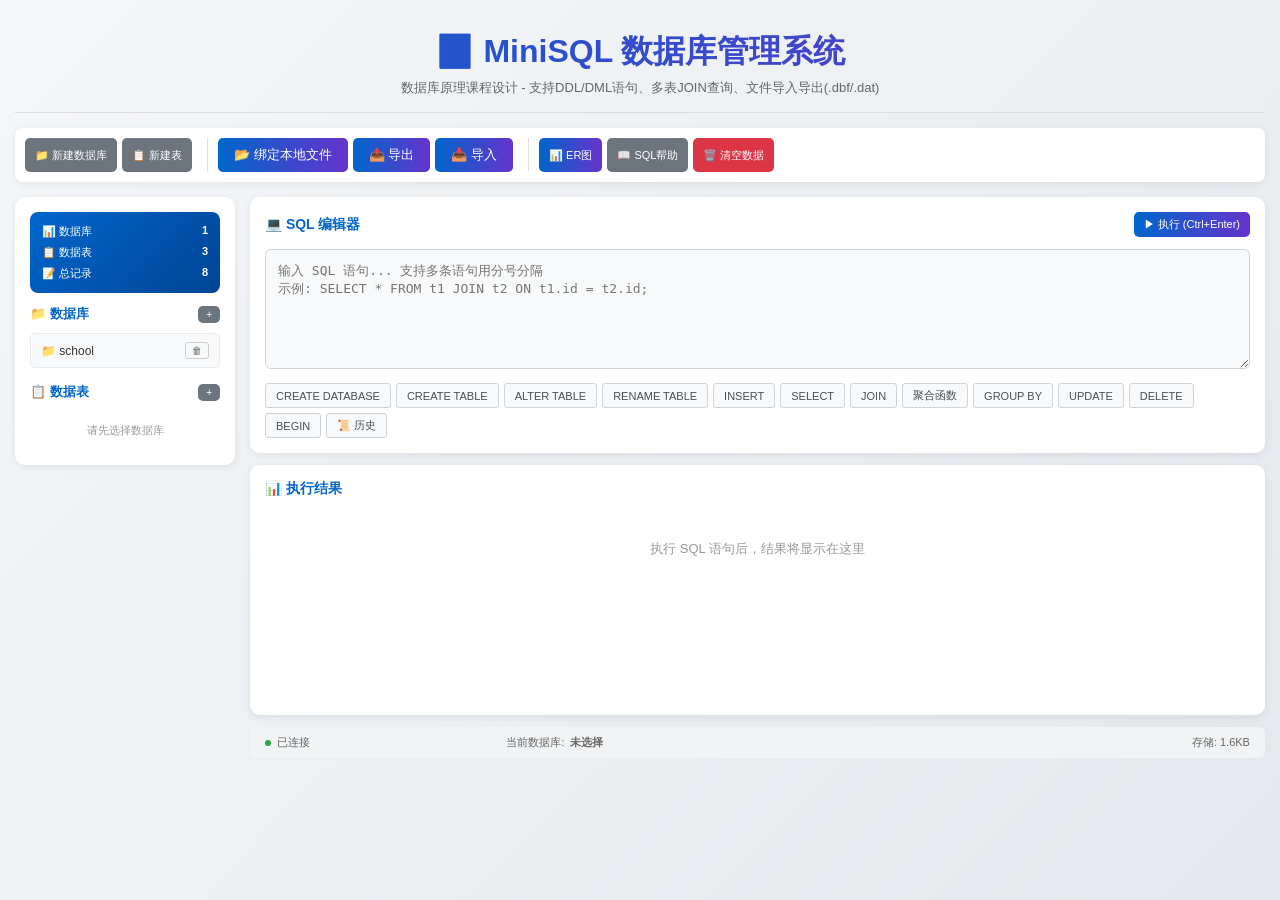
==== commit 42ab2df7: "3.0" ====
--- a/DBMS1/frontend/index.html
+++ b/DBMS1/frontend/index.html
@@ -109,6 +109,7 @@
                 <input type="file" id="import-file" accept=".json" onchange="importFromFile(event)" style="display:none">
             </div>
             <div class="toolbar-group">
+                <button class="btn btn-sm" onclick="showERDiagram()">📊 ER图</button>
                 <button class="btn btn-sm btn-secondary" onclick="toggleHelp()">📖 SQL帮助</button>
                 <button class="btn btn-sm btn-danger" onclick="clearAllData()">🗑️ 清空数据</button>
             </div>
@@ -117,6 +118,18 @@
         <div class="main-layout">
             <!-- 左侧边栏 -->
             <div class="sidebar">
+                <!-- 数据统计卡片 -->
+                <div id="stats-card" style="background:linear-gradient(135deg,#0066cc,#004494);color:#fff;padding:12px;border-radius:8px;margin-bottom:12px;font-size:11px">
+                    <div style="display:flex;justify-content:space-between;margin-bottom:6px">
+                        <span>📊 数据库</span><strong id="stat-db">0</strong>
+                    </div>
+                    <div style="display:flex;justify-content:space-between;margin-bottom:6px">
+                        <span>📋 数据表</span><strong id="stat-table">0</strong>
+                    </div>
+                    <div style="display:flex;justify-content:space-between">
+                        <span>📝 总记录</span><strong id="stat-rows">0</strong>
+                    </div>
+                </div>
                 <h3>📁 数据库 <button class="btn btn-xs btn-secondary" onclick="showModal('create-db-modal')">+</button></h3>
                 <div id="db-list"></div>
                 <h3 style="margin-top:15px">📋 数据表 <button class="btn btn-xs btn-secondary" onclick="showModal('create-table-modal')">+</button></h3>
@@ -179,7 +192,10 @@
                 <div class="panel result-container">
                     <div class="panel-header">
                         <h3>📊 执行结果</h3>
-                        <span id="result-info" style="color:#888;font-size:11px"></span>
+                        <div style="display:flex;align-items:center;gap:10px">
+                            <span id="result-info" style="color:#888;font-size:11px"></span>
+                            <button id="export-csv-btn" class="btn btn-xs btn-secondary" onclick="exportResultToCSV()" style="display:none">📥 导出CSV</button>
+                        </div>
                     </div>
                     <div id="result-area"><div class="empty-state">执行 SQL 语句后，结果将显示在这里</div></div>
                 </div>
@@ -264,6 +280,17 @@
         </div>
     </div>
 
+    <!-- ER图模态框 -->
+    <div id="er-modal" class="modal-overlay">
+        <div class="modal" style="max-width:95vw;width:900px;height:85vh;display:flex;flex-direction:column;padding:0">
+            <div style="display:flex;justify-content:space-between;align-items:center;padding:15px 20px;border-bottom:1px solid #dee2e6;background:#f8f9fa;border-radius:10px 10px 0 0">
+                <h3 style="margin:0;color:#0066cc">📊 数据库 ER 图</h3>
+                <button class="btn btn-sm btn-secondary" onclick="closeModal('er-modal')" style="font-size:16px;padding:4px 10px">✕</button>
+            </div>
+            <div id="er-container" style="flex:1;overflow:auto;padding:20px;background:#f8f9fa"></div>
+        </div>
+    </div>
+
     <script>
         // ==================== 数据库存储结构 ====================
         let databases = {};
@@ -371,6 +398,18 @@
             const size = new Blob([JSON.stringify(databases)]).size;
             const fileStatus = fileHandle ? ` | 📁 ${fileHandle.name}` : '';
             document.getElementById('storage-info').textContent = `存储: ${(size/1024).toFixed(1)}KB${fileStatus}`;
+            
+            // 更新统计卡片
+            const dbCount = Object.keys(databases).length;
+            let tableCount = 0, rowCount = 0;
+            for (const db of Object.values(databases)) {
+                const tables = Object.values(db.tables || {});
+                tableCount += tables.length;
+                for (const t of tables) rowCount += (t.data || []).length;
+            }
+            document.getElementById('stat-db').textContent = dbCount;
+            document.getElementById('stat-table').textContent = tableCount;
+            document.getElementById('stat-rows').textContent = rowCount;
         }
 
         // ==================== UI 渲染 ====================
@@ -422,7 +461,7 @@
         }
 
         function quickSelectTable(tableName) {
-            document.getElementById('sql-editor').value = `SELECT * FROM ${tableName};`;
+            document.getElementById('sql-editor').value = `SELECT * FROM ${tableName} LIMIT 50;`;
             executeSQL();
         }
 
@@ -749,6 +788,197 @@
             }
         }
 
+        // ==================== ER图可视化 ====================
+        function showERDiagram() {
+            if (!currentDatabase) {
+                alert('请先选择一个数据库');
+                return;
+            }
+            const tables = databases[currentDatabase].tables;
+            if (!tables || Object.keys(tables).length === 0) {
+                alert('当前数据库没有表');
+                return;
+            }
+            
+            const container = document.getElementById('er-container');
+            container.innerHTML = generateERDiagram(tables);
+            showModal('er-modal');
+        }
+        
+        function generateERDiagram(tables) {
+            const tableNames = Object.keys(tables);
+            const tableCount = tableNames.length;
+            
+            // 分析外键关系，记录字段索引
+            const relations = [];
+            for (const [tableName, table] of Object.entries(tables)) {
+                table.columns.forEach((col, colIdx) => {
+                    if (col.name.endsWith('_id') && !col.primaryKey) {
+                        // 查找被引用的表（支持多种命名格式）
+                        const baseName = col.name.replace('_id', '');
+                        let refTableName = null;
+                        // 尝试多种匹配：student_id -> students, class_id -> classes
+                        const candidates = [
+                            baseName + 's',           // student -> students
+                            baseName + 'es',          // class -> classes
+                            baseName,                 // 原名
+                            baseName.replace(/y$/, 'ies') // category -> categories
+                        ];
+                        for (const candidate of candidates) {
+                            if (tables[candidate]) {
+                                refTableName = candidate;
+                                break;
+                            }
+                        }
+                        
+                        if (refTableName) {
+                            const refTable = tables[refTableName];
+                            const pkIdx = refTable.columns.findIndex(c => c.primaryKey || c.name === 'id');
+                            relations.push({
+                                fromTable: tableName,
+                                fromCol: col.name,
+                                fromColIdx: colIdx,
+                                toTable: refTableName,
+                                toCol: pkIdx >= 0 ? refTable.columns[pkIdx].name : 'id',
+                                toColIdx: pkIdx >= 0 ? pkIdx : 0
+                            });
+                        }
+                    }
+                });
+            }
+            
+            // 计算布局
+            const cardWidth = 200, rowHeight = 26, headerHeight = 42, padding = 8;
+            const gapX = 100, gapY = 40;
+            const cols = Math.min(tableCount, 3);
+            const marginLeft = 20; // 左边距
+            
+            // 计算每个表的高度和位置
+            const tableInfo = {};
+            let idx = 0;
+            for (const [name, table] of Object.entries(tables)) {
+                const height = headerHeight + table.columns.length * rowHeight + padding * 2;
+                const row = Math.floor(idx / cols);
+                const col = idx % cols;
+                tableInfo[name] = {
+                    x: col * (cardWidth + gapX) + marginLeft,
+                    y: row * 260 + 30,
+                    width: cardWidth,
+                    height: height,
+                    columns: table.columns
+                };
+                idx++;
+            }
+            
+            const totalWidth = cols * (cardWidth + gapX) + marginLeft;
+            const totalRows = Math.ceil(tableCount / cols);
+            const totalHeight = totalRows * 260 + 120;
+            
+            // 生成SVG连线 - 从外键字段连接到主键字段
+            const colors = ['#e74c3c', '#3498db', '#2ecc71', '#9b59b6', '#f39c12'];
+            let svgContent = `<defs>`;
+            relations.forEach((rel, i) => {
+                svgContent += `<marker id="arrowhead${i}" markerWidth="10" markerHeight="7" refX="10" refY="3.5" orient="auto"><polygon points="0 0, 10 3.5, 0 7" fill="${colors[i % colors.length]}"/></marker>`;
+            });
+            svgContent += `</defs>`;
+            
+            relations.forEach((rel, i) => {
+                const from = tableInfo[rel.fromTable];
+                const to = tableInfo[rel.toTable];
+                if (!from || !to) return;
+                
+                const color = colors[i % colors.length];
+                // 计算字段中心Y坐标
+                const fromY = from.y + headerHeight + rel.fromColIdx * rowHeight + rowHeight / 2 + padding;
+                const toY = to.y + headerHeight + rel.toColIdx * rowHeight + rowHeight / 2 + padding;
+                
+                // 判断连接方向并计算端点
+                let x1, x2, midX;
+                if (from.x > to.x + to.width) {
+                    // from在右边，to在左边
+                    x1 = from.x;
+                    x2 = to.x + to.width;
+                    midX = (x1 + x2) / 2;
+                } else if (to.x > from.x + from.width) {
+                    // from在左边，to在右边
+                    x1 = from.x + from.width;
+                    x2 = to.x;
+                    midX = (x1 + x2) / 2;
+                } else {
+                    // 重叠情况
+                    x1 = from.x + from.width;
+                    x2 = to.x + to.width + 30;
+                    midX = Math.max(x1, x2) + 20;
+                }
+                
+                // 水平-垂直-水平 直角连线
+                svgContent += `<path d="M${x1},${fromY} L${midX},${fromY} L${midX},${toY} L${x2},${toY}" 
+                    fill="none" stroke="${color}" stroke-width="2" marker-end="url(#arrowhead${i})"/>`;
+                // 起点圆点
+                svgContent += `<circle cx="${x1}" cy="${fromY}" r="4" fill="${color}"/>`;
+            });
+            
+            let html = `<div style="display:flex;flex-direction:column;align-items:center">`;
+            html += `<div style="position:relative;width:${totalWidth}px;height:${totalHeight}px">`;
+            
+            // SVG层
+            html += `<svg style="position:absolute;top:0;left:0;width:100%;height:100%;pointer-events:none;z-index:10">${svgContent}</svg>`;
+            
+            // 表卡片
+            for (const [tableName, table] of Object.entries(tables)) {
+                const info = tableInfo[tableName];
+                html += `
+                <div style="position:absolute;left:${info.x}px;top:${info.y}px;width:${info.width}px;background:#fff;border:2px solid #0066cc;border-radius:8px;box-shadow:0 4px 15px rgba(0,0,0,0.12);z-index:5">
+                    <div style="background:linear-gradient(135deg,#0066cc,#004494);color:#fff;padding:10px 12px;font-weight:bold;border-radius:6px 6px 0 0;text-align:center;height:${headerHeight}px;box-sizing:border-box">
+                        📋 ${tableName} <span style="font-size:10px;opacity:0.7">(${table.data.length})</span>
+                    </div>
+                    <div style="padding:${padding}px">
+                        ${table.columns.map((col, idx) => {
+                            const isPK = col.primaryKey;
+                            const isFK = col.name.endsWith('_id') && !col.primaryKey;
+                            const relColor = isFK ? colors[relations.findIndex(r => r.fromTable === tableName && r.fromCol === col.name) % colors.length] : null;
+                            return `<div style="height:${rowHeight}px;padding:0 6px;display:flex;align-items:center;justify-content:space-between;border-bottom:1px solid #eee;font-size:11px;${isFK ? 'background:' + relColor + '10;' : ''}">
+                                <span>
+                                    ${isPK ? '<span style="color:#f39c12">🔑</span>' : ''}
+                                    ${isFK ? '<span style="color:' + relColor + '">🔗</span>' : ''}
+                                    <strong style="${isPK ? 'color:#f39c12' : isFK ? 'color:' + relColor : ''}">${col.name}</strong>
+                                </span>
+                                <span style="color:#888;font-size:10px">${col.size ? col.type + '(' + col.size + ')' : col.type}</span>
+                            </div>`;
+                        }).join('')}
+                    </div>
+                </div>`;
+            }
+            html += `</div>`;
+            
+            // 关系说明
+            if (relations.length > 0) {
+                html += `<div style="margin-top:15px;padding:12px 20px;background:#fff;border:1px solid #dee2e6;border-radius:8px">
+                    <strong style="color:#0066cc">🔗 外键关系:</strong>
+                    <div style="margin-top:8px;display:flex;flex-wrap:wrap;gap:12px">
+                        ${relations.map((r, i) => `
+                            <div style="display:flex;align-items:center;padding:6px 12px;background:${colors[i % colors.length]}10;border-radius:4px;font-size:12px">
+                                <span style="color:${colors[i % colors.length]};margin-right:5px">●</span>
+                                <strong>${r.fromTable}</strong>.<span style="color:${colors[i % colors.length]}">${r.fromCol}</span>
+                                <span style="margin:0 8px">→</span>
+                                <strong>${r.toTable}</strong>.<span style="color:#f39c12">${r.toCol}</span>
+                            </div>
+                        `).join('')}
+                    </div>
+                </div>`;
+            }
+            
+            // 图例
+            html += `<div style="margin-top:12px;padding:8px 15px;font-size:11px;color:#666;display:flex;gap:20px;align-items:center">
+                <span><span style="color:#f39c12">🔑</span> 主键(PK)</span>
+                <span><span style="color:#3498db">🔗</span> 外键(FK)</span>
+                <span>● ━━━▶ 外键引用</span>
+            </div>`;
+            html += `</div>`;
+            
+            return html;
+        }
+
         // ==================== SQL 解析器 ====================
         function executeSQL() {
             const sql = document.getElementById('sql-editor').value.trim();
@@ -1146,8 +1376,12 @@
                 return executeJoinSelect(sql);
             }
             
-            // 解析SELECT（支持聚合函数和GROUP BY）
-            const match = sql.match(/SELECT\s+(.*?)\s+FROM\s+(\w+)(?:\s+WHERE\s+(.+?))?(?:\s+GROUP\s+BY\s+([\w,\s]+))?(?:\s+HAVING\s+(.+?))?(?:\s+ORDER\s+BY\s+([\w.]+)(?:\s+(ASC|DESC))?)?(?:\s+LIMIT\s+(\d+))?$/i);
+            // 检查DISTINCT
+            const hasDistinct = /SELECT\s+DISTINCT\s+/i.test(sql);
+            const sqlNorm = sql.replace(/SELECT\s+DISTINCT\s+/i, 'SELECT ');
+            
+            // 解析SELECT（支持聚合函数、GROUP BY、LIMIT OFFSET）
+            const match = sqlNorm.match(/SELECT\s+(.*?)\s+FROM\s+(\w+)(?:\s+WHERE\s+(.+?))?(?:\s+GROUP\s+BY\s+([\w,\s]+))?(?:\s+HAVING\s+(.+?))?(?:\s+ORDER\s+BY\s+([\w.]+)(?:\s+(ASC|DESC))?)?(?:\s+LIMIT\s+(\d+)(?:\s+OFFSET\s+(\d+))?)?$/i);
             if (!match) throw new Error('SELECT 语法错误');
             
             const selectCols = match[1].trim();
@@ -1158,6 +1392,7 @@
             const orderBy = match[6];
             const orderDir = match[7] || 'ASC';
             const limit = match[8] ? parseInt(match[8]) : null;
+            const offset = match[9] ? parseInt(match[9]) : 0;
             
             const table = databases[currentDatabase].tables[tableName];
             if (!table) throw new Error(`表 '${tableName}' 不存在`);
@@ -1187,14 +1422,18 @@
                 });
             }
             
-            // LIMIT
-            if (limit) data = data.slice(0, limit);
-            
-            // 选择列（支持DISTINCT）
-            let columns = selectCols === '*' ? table.columns.map(c => c.name) : selectCols.split(',').map(c => c.trim().split('.').pop());
+            // LIMIT OFFSET 分页
+            if (limit) {
+                data = data.slice(offset, offset + limit);
+            } else if (offset) {
+                data = data.slice(offset);
+            }
+            
+            // 选择列
+            let columns = selectCols === '*' ? table.columns.map(c => c.name) : selectCols.split(',').map(c => c.trim().split('.').pop().replace(/^DISTINCT\s+/i, ''));
             
             // 投影
-            const projectedData = data.map(row => {
+            let projectedData = data.map(row => {
                 const newRow = {};
                 for (const col of columns) {
                     newRow[col] = row[col] !== undefined ? row[col] : null;
@@ -1202,7 +1441,18 @@
                 return newRow;
             });
             
-            return { type: 'table', columns, data: projectedData, message: `查询到 ${projectedData.length} 行数据` };
+            // DISTINCT 去重
+            if (hasDistinct) {
+                const seen = new Set();
+                projectedData = projectedData.filter(row => {
+                    const key = JSON.stringify(row);
+                    if (seen.has(key)) return false;
+                    seen.add(key);
+                    return true;
+                });
+            }
+            
+            return { type: 'table', columns, data: projectedData, message: `查询到 ${projectedData.length} 行数据${hasDistinct ? ' (已去重)' : ''}` };
         }
 
         // 聚合查询处理
@@ -1412,8 +1662,33 @@
         }
 
         function evaluateCondition(row, condition) {
-            // 支持 =, !=, <>, <, >, <=, >=, LIKE
+            // 支持 =, !=, <>, <, >, <=, >=, LIKE, BETWEEN, IN
             let match;
+            
+            // BETWEEN ... AND ...
+            match = condition.match(/(\w+)\s+BETWEEN\s+(.+?)\s+AND\s+(.+)/i);
+            if (match) {
+                const val = row[match[1]];
+                const min = parseValue(match[2].trim());
+                const max = parseValue(match[3].trim());
+                return val >= min && val <= max;
+            }
+            
+            // IN (val1, val2, ...)
+            match = condition.match(/(\w+)\s+IN\s*\(([^)]+)\)/i);
+            if (match) {
+                const val = row[match[1]];
+                const values = match[2].split(',').map(v => parseValue(v.trim()));
+                return values.some(v => v == val);
+            }
+            
+            // NOT IN (val1, val2, ...)
+            match = condition.match(/(\w+)\s+NOT\s+IN\s*\(([^)]+)\)/i);
+            if (match) {
+                const val = row[match[1]];
+                const values = match[2].split(',').map(v => parseValue(v.trim()));
+                return !values.some(v => v == val);
+            }
             
             // LIKE
             match = condition.match(/(\w+)\s+LIKE\s+'([^']+)'/i);
@@ -1584,22 +1859,30 @@
         }
 
         // ==================== 结果展示 ====================
+        let lastQueryResult = null; // 存储最后查询结果用于导出
+        
         function displayResult(result) {
             const area = document.getElementById('result-area');
             const info = document.getElementById('result-info');
+            const exportBtn = document.getElementById('export-csv-btn');
             
             if (result.type === 'message') {
                 showResult(result.message, result.status);
+                exportBtn.style.display = 'none';
                 return;
             }
             
             if (result.type === 'table') {
                 info.textContent = result.message || '';
+                lastQueryResult = result; // 存储结果
                 
                 if (result.data.length === 0) {
                     area.innerHTML = '<div class="empty-state">查询结果为空</div>';
+                    exportBtn.style.display = 'none';
                     return;
                 }
+                
+                exportBtn.style.display = 'inline-block'; // 显示导出按钮
                 
                 let html = '<div class="result-table-wrapper"><table><thead><tr>';
                 for (const col of result.columns) {
@@ -1620,6 +1903,31 @@
                 area.innerHTML = html;
             }
         }
+        
+        // 导出查询结果为CSV
+        function exportResultToCSV() {
+            if (!lastQueryResult || !lastQueryResult.data.length) {
+                alert('没有可导出的数据');
+                return;
+            }
+            const { columns, data } = lastQueryResult;
+            let csv = columns.join(',') + '\n';
+            for (const row of data) {
+                csv += columns.map(col => {
+                    const val = row[col];
+                    if (val === null || val === undefined) return '';
+                    const str = String(val);
+                    return str.includes(',') || str.includes('"') ? `"${str.replace(/"/g, '""')}"` : str;
+                }).join(',') + '\n';
+            }
+            const blob = new Blob(['\ufeff' + csv], { type: 'text/csv;charset=utf-8' });
+            const url = URL.createObjectURL(blob);
+            const a = document.createElement('a');
+            a.href = url;
+            a.download = `query_result_${new Date().toISOString().slice(0,10)}.csv`;
+            a.click();
+            URL.revokeObjectURL(url);
+        }
 
         function showResult(message, type) {
             const area = document.getElementById('result-area');
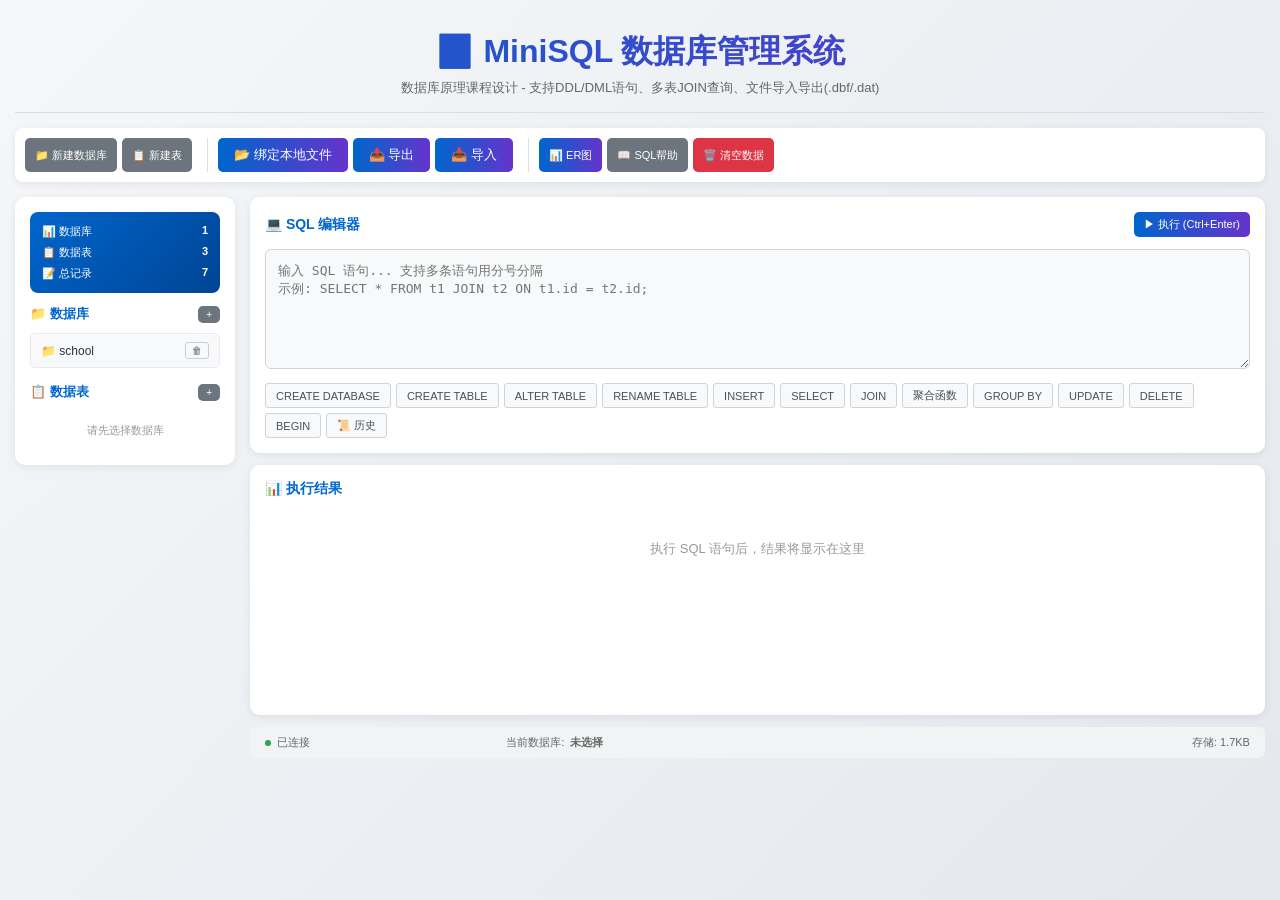
==== commit f5706bbd: "7.0" ====
--- a/DBMS1/frontend/index.html
+++ b/DBMS1/frontend/index.html
@@ -4,90 +4,7 @@
     <meta charset="UTF-8">
     <meta name="viewport" content="width=device-width, initial-scale=1.0">
     <title>MiniSQL - 数据库管理系统</title>
-    <style>
-        * { margin: 0; padding: 0; box-sizing: border-box; }
-        body { font-family: 'Segoe UI', Arial, sans-serif; background: linear-gradient(135deg, #f5f7fa 0%, #e4e8ec 100%); min-height: 100vh; color: #333; }
-        .container { max-width: 1400px; margin: 0 auto; padding: 15px; }
-        header { text-align: center; padding: 15px 0; border-bottom: 1px solid #ddd; margin-bottom: 15px; }
-        header h1 { font-size: 2em; background: linear-gradient(90deg, #0066cc, #6633cc); -webkit-background-clip: text; -webkit-text-fill-color: transparent; }
-        header p { color: #666; margin-top: 5px; font-size: 13px; }
-        .toolbar { display: flex; gap: 10px; margin-bottom: 15px; padding: 10px; background: #fff; border-radius: 8px; flex-wrap: wrap; box-shadow: 0 2px 8px rgba(0,0,0,0.08); }
-        .toolbar-group { display: flex; gap: 5px; padding-right: 15px; border-right: 1px solid #e0e0e0; }
-        .toolbar-group:last-child { border-right: none; }
-        .main-layout { display: grid; grid-template-columns: 220px 1fr; gap: 15px; }
-        .sidebar { background: #fff; border-radius: 10px; padding: 15px; height: fit-content; max-height: calc(100vh - 200px); overflow-y: auto; box-shadow: 0 2px 8px rgba(0,0,0,0.08); }
-        .sidebar h3 { color: #0066cc; margin-bottom: 10px; font-size: 13px; display: flex; justify-content: space-between; align-items: center; }
-        .db-item, .table-item { padding: 8px 10px; background: #f8f9fa; border-radius: 5px; margin-bottom: 6px; cursor: pointer; font-size: 12px; transition: all 0.2s; display: flex; align-items: center; gap: 6px; justify-content: space-between; border: 1px solid #e9ecef; }
-        .db-item:hover, .table-item:hover { background: #e9ecef; }
-        .db-item.active, .table-item.active { background: linear-gradient(90deg, #0066cc22, #6633cc22); border-left: 3px solid #0066cc; }
-        .item-actions { display: flex; gap: 3px; }
-        .item-actions button { padding: 2px 6px; font-size: 10px; background: transparent; border: 1px solid #ccc; color: #666; border-radius: 3px; cursor: pointer; }
-        .item-actions button:hover { background: #e9ecef; color: #333; }
-        .main-content { display: flex; flex-direction: column; gap: 12px; }
-        .panel { background: #fff; border-radius: 10px; padding: 15px; box-shadow: 0 2px 8px rgba(0,0,0,0.08); }
-        .panel-header { display: flex; justify-content: space-between; align-items: center; margin-bottom: 12px; }
-        .panel-header h3 { color: #0066cc; font-size: 14px; }
-        .btn { padding: 8px 16px; border: none; background: linear-gradient(90deg, #0066cc, #6633cc); color: #fff; cursor: pointer; border-radius: 5px; font-size: 13px; transition: all 0.2s; }
-        .btn:hover { transform: scale(1.02); opacity: 0.9; }
-        .btn-sm { padding: 5px 10px; font-size: 11px; }
-        .btn-xs { padding: 3px 8px; font-size: 10px; }
-        .btn-secondary { background: #6c757d; }
-        .btn-danger { background: #dc3545; }
-        .btn-success { background: #28a745; }
-        .btn-warning { background: #ffc107; color: #333; }
-        #sql-editor { width: 100%; height: 120px; background: #f8f9fa; border: 1px solid #ced4da; border-radius: 6px; color: #333; padding: 12px; font-family: 'Consolas', monospace; font-size: 13px; resize: vertical; line-height: 1.4; }
-        #sql-editor:focus { outline: none; border-color: #0066cc; box-shadow: 0 0 0 3px rgba(0,102,204,0.15); }
-        .quick-actions { display: flex; gap: 5px; flex-wrap: wrap; margin-top: 10px; }
-        .quick-btn { padding: 4px 10px; background: #f8f9fa; border: 1px solid #ced4da; color: #495057; border-radius: 3px; cursor: pointer; font-size: 11px; }
-        .quick-btn:hover { background: #e9ecef; color: #333; }
-        .result-container { min-height: 250px; }
-        .result-table-wrapper { overflow-x: auto; max-height: 350px; overflow-y: auto; }
-        table { width: 100%; border-collapse: collapse; font-size: 12px; }
-        th, td { padding: 8px 10px; text-align: left; border: 1px solid #dee2e6; }
-        th { background: #f1f3f5; color: #0066cc; position: sticky; top: 0; font-weight: 600; }
-        tr:hover { background: #f8f9fa; }
-        .message-box { padding: 10px 12px; border-radius: 5px; margin-bottom: 10px; font-size: 12px; }
-        .message-box.success { background: #d4edda; border: 1px solid #28a745; color: #155724; }
-        .message-box.error { background: #f8d7da; border: 1px solid #dc3545; color: #721c24; }
-        .message-box.info { background: #cce5ff; border: 1px solid #0066cc; color: #004085; }
-        .message-box.warning { background: #fff3cd; border: 1px solid #ffc107; color: #856404; }
-        .status-bar { background: #f1f3f5; padding: 8px 15px; border-radius: 6px; display: flex; justify-content: space-between; font-size: 11px; color: #666; }
-        .status-item { display: flex; align-items: center; gap: 6px; }
-        .status-dot { width: 6px; height: 6px; border-radius: 50%; background: #28a745; }
-        .empty-state { text-align: center; padding: 30px; color: #999; font-size: 13px; }
-        .syntax-help { background: #f8f9fa; padding: 12px; border-radius: 6px; margin-top: 10px; font-size: 11px; color: #666; display: none; max-height: 200px; overflow-y: auto; border: 1px solid #e9ecef; }
-        .syntax-help.show { display: block; }
-        .syntax-help code { color: #0066cc; background: #e9ecef; padding: 1px 5px; border-radius: 3px; font-size: 11px; }
-        .syntax-help p { margin-bottom: 5px; }
-        .modal-overlay { position: fixed; top: 0; left: 0; right: 0; bottom: 0; background: rgba(0,0,0,0.5); display: none; justify-content: center; align-items: center; z-index: 1000; }
-        .modal-overlay.show { display: flex; }
-        .modal { background: #fff; border-radius: 10px; padding: 20px; min-width: 450px; max-width: 700px; max-height: 80vh; overflow-y: auto; box-shadow: 0 10px 40px rgba(0,0,0,0.2); }
-        .modal h3 { color: #0066cc; margin-bottom: 15px; font-size: 16px; }
-        .modal-actions { display: flex; gap: 10px; justify-content: flex-end; margin-top: 15px; }
-        .form-group { margin-bottom: 12px; }
-        .form-group label { display: block; margin-bottom: 5px; color: #495057; font-size: 12px; }
-        .form-group input, .form-group select, .form-group textarea { width: 100%; padding: 8px; border: 1px solid #ced4da; background: #fff; color: #333; border-radius: 5px; font-size: 12px; }
-        .form-group input:focus, .form-group select:focus { outline: none; border-color: #0066cc; box-shadow: 0 0 0 3px rgba(0,102,204,0.15); }
-        .form-row { display: grid; grid-template-columns: repeat(auto-fit, minmax(120px, 1fr)); gap: 10px; }
-        .checkbox-label { display: flex; align-items: center; gap: 6px; cursor: pointer; font-size: 12px; color: #495057; }
-        .checkbox-label input { width: auto; }
-        .field-editor { background: #f8f9fa; border-radius: 6px; padding: 10px; margin-top: 10px; border: 1px solid #e9ecef; }
-        .field-row { display: grid; grid-template-columns: 2fr 1fr 80px 60px 60px 40px; gap: 8px; align-items: center; padding: 6px 0; border-bottom: 1px solid #e9ecef; font-size: 11px; }
-        .field-row:last-child { border-bottom: none; }
-        .field-row input, .field-row select { padding: 5px; font-size: 11px; }
-        .field-header { font-weight: 600; color: #0066cc; background: #e9ecef; padding: 8px 0; border-radius: 4px; }
-        .tabs { display: flex; gap: 3px; margin-bottom: 12px; border-bottom: 1px solid #dee2e6; padding-bottom: 8px; }
-        .tab-btn { padding: 6px 14px; background: transparent; border: 1px solid #dee2e6; color: #666; cursor: pointer; border-radius: 5px 5px 0 0; font-size: 12px; }
-        .tab-btn.active { background: #e9ecef; color: #333; border-bottom-color: transparent; }
-        .tab-content { display: none; }
-        .tab-content.active { display: block; }
-        .file-info { background: #f8f9fa; padding: 10px; border-radius: 5px; font-size: 11px; color: #666; margin-top: 10px; border: 1px solid #e9ecef; }
-        .file-info strong { color: #0066cc; }
-        .sql-history { background: #f8f9fa; padding: 12px; border-radius: 6px; margin-top: 10px; max-height: 150px; overflow-y: auto; border: 1px solid #e9ecef; }
-        .history-item { padding: 6px 10px; background: #fff; border: 1px solid #e9ecef; border-radius: 4px; margin-bottom: 5px; cursor: pointer; font-size: 11px; font-family: Consolas, monospace; white-space: nowrap; overflow: hidden; text-overflow: ellipsis; }
-        .history-item:hover { background: #e9ecef; border-color: #0066cc; }
-        .history-time { color: #888; font-size: 10px; margin-right: 8px; }
-    </style>
+    <link rel="stylesheet" href="styles.css">
 </head>
 <body>
     <div class="container">
@@ -255,6 +172,7 @@
             <h3>✏️ 编辑表结构: <span id="edit-table-name"></span></h3>
             <div class="tabs">
                 <button class="tab-btn active" onclick="switchEditTab('fields')">字段管理</button>
+                <button class="tab-btn" onclick="switchEditTab('fk')">外键管理</button>
                 <button class="tab-btn" onclick="switchEditTab('rename')">重命名表</button>
             </div>
             <div id="edit-fields-tab" class="tab-content active">
@@ -264,6 +182,15 @@
                     </div>
                     <div id="edit-field-rows"></div>
                     <button class="btn btn-sm btn-secondary" style="margin-top:10px" onclick="addEditFieldRow()">+ 添加字段</button>
+                </div>
+            </div>
+            <div id="edit-fk-tab" class="tab-content">
+                <div class="field-editor">
+                    <div style="display:grid;grid-template-columns:2fr 2fr 2fr 1fr 1fr 40px;gap:8px;padding:8px 0;font-weight:600;color:#0066cc;background:#e9ecef;border-radius:4px;font-size:11px">
+                        <span>本表字段</span><span>引用表</span><span>引用字段</span><span>ON DELETE</span><span>ON UPDATE</span><span></span>
+                    </div>
+                    <div id="edit-fk-rows"></div>
+                    <button class="btn btn-sm btn-secondary" style="margin-top:10px" onclick="addEditFKRow()">+ 添加外键</button>
                 </div>
             </div>
             <div id="edit-rename-tab" class="tab-content">
@@ -291,1651 +218,6 @@
         </div>
     </div>
 
-    <script>
-        // ==================== 数据库存储结构 ====================
-        let databases = {};
-        let currentDatabase = null;
-        let editingTable = null;
-        let fileHandle = null; // 本地文件句柄
-        const DATA_FILE_PATH = 'data/minisql_data.json';
-        
-        // ==================== 事务支持 ====================
-        let inTransaction = false;
-        let transactionSnapshot = null; // 事务开始时的数据快照
-        
-        // ==================== 执行历史 ====================
-        let sqlHistory = JSON.parse(localStorage.getItem('sql_history') || '[]');
-
-        // ==================== 初始化 ====================
-        async function init() {
-            // 优先从本地文件加载，其次从localStorage
-            await loadFromLocalFile();
-            renderDatabaseList();
-            renderTableList();
-            updateStorageInfo();
-            document.getElementById('sql-editor').addEventListener('keydown', (e) => {
-                if (e.ctrlKey && e.key === 'Enter') { e.preventDefault(); executeSQL(); }
-            });
-            addFieldRow();
-        }
-
-        // 从本地文件加载数据
-        async function loadFromLocalFile() {
-            try {
-                // 添加时间戳防止缓存
-                const response = await fetch(DATA_FILE_PATH + '?t=' + Date.now());
-                if (response.ok) {
-                    const data = await response.json();
-                    if (data.databases && Object.keys(data.databases).length > 0) {
-                        databases = data.databases;
-                        // 同步到localStorage，确保一致性
-                        localStorage.setItem('minisql_data', JSON.stringify(databases));
-                        console.log('✅ 数据已从本地文件加载:', DATA_FILE_PATH);
-                        return;
-                    }
-                }
-            } catch (e) {
-                console.log('本地文件加载失败，尝试从localStorage加载');
-            }
-            // 降级到localStorage
-            const saved = localStorage.getItem('minisql_data');
-            if (saved) {
-                databases = JSON.parse(saved);
-                console.log('✅ 数据已从localStorage加载');
-            }
-        }
-
-        // 保存到本地文件（通过后端API）
-        async function saveToStorage() {
-            // 始终保存到localStorage作为备份
-            localStorage.setItem('minisql_data', JSON.stringify(databases));
-            updateStorageInfo();
-            
-            // 通过后端API保存到本地文件
-            try {
-                const response = await fetch('/api/save', {
-                    method: 'POST',
-                    headers: { 'Content-Type': 'application/json' },
-                    body: JSON.stringify({
-                        version: '1.0',
-                        lastModified: new Date().toISOString(),
-                        databases: databases
-                    })
-                });
-                if (response.ok) {
-                    const result = await response.json();
-                    console.log('✅ 数据已保存到本地文件:', result.path);
-                }
-            } catch (e) {
-                console.log('后端API不可用，数据已保存到localStorage');
-            }
-        }
-
-        // 绑定本地文件（用户选择文件后可自动保存）
-        async function bindLocalFile() {
-            try {
-                if (!('showSaveFilePicker' in window)) {
-                    alert('您的浏览器不支持File System Access API，请使用Chrome 86+');
-                    return;
-                }
-                fileHandle = await window.showSaveFilePicker({
-                    suggestedName: 'minisql_data.json',
-                    types: [{
-                        description: 'JSON Database File',
-                        accept: { 'application/json': ['.json'] }
-                    }]
-                });
-                await saveToStorage();
-                showResult(`已绑定本地文件: ${fileHandle.name}，后续修改将自动保存`, 'success');
-            } catch (e) {
-                if (e.name !== 'AbortError') {
-                    showResult('绑定文件失败: ' + e.message, 'error');
-                }
-            }
-        }
-
-        function updateStorageInfo() {
-            const size = new Blob([JSON.stringify(databases)]).size;
-            const fileStatus = fileHandle ? ` | 📁 ${fileHandle.name}` : '';
-            document.getElementById('storage-info').textContent = `存储: ${(size/1024).toFixed(1)}KB${fileStatus}`;
-            
-            // 更新统计卡片
-            const dbCount = Object.keys(databases).length;
-            let tableCount = 0, rowCount = 0;
-            for (const db of Object.values(databases)) {
-                const tables = Object.values(db.tables || {});
-                tableCount += tables.length;
-                for (const t of tables) rowCount += (t.data || []).length;
-            }
-            document.getElementById('stat-db').textContent = dbCount;
-            document.getElementById('stat-table').textContent = tableCount;
-            document.getElementById('stat-rows').textContent = rowCount;
-        }
-
-        // ==================== UI 渲染 ====================
-        function renderDatabaseList() {
-            const container = document.getElementById('db-list');
-            const dbNames = Object.keys(databases);
-            if (dbNames.length === 0) {
-                container.innerHTML = '<div class="empty-state" style="padding:12px;font-size:11px">暂无数据库</div>';
-                return;
-            }
-            container.innerHTML = dbNames.map(name => `
-                <div class="db-item ${currentDatabase === name ? 'active' : ''}">
-                    <span onclick="selectDatabase('${name}')">📁 ${name}</span>
-                    <div class="item-actions">
-                        <button onclick="event.stopPropagation();confirmDropDb('${name}')" title="删除">🗑</button>
-                    </div>
-                </div>
-            `).join('');
-        }
-
-        function renderTableList() {
-            const container = document.getElementById('table-list');
-            if (!currentDatabase || !databases[currentDatabase]) {
-                container.innerHTML = '<div class="empty-state" style="padding:12px;font-size:11px">请先选择数据库</div>';
-                return;
-            }
-            const tables = Object.keys(databases[currentDatabase].tables || {});
-            if (tables.length === 0) {
-                container.innerHTML = '<div class="empty-state" style="padding:12px;font-size:11px">暂无数据表</div>';
-                return;
-            }
-            container.innerHTML = tables.map(name => `
-                <div class="table-item">
-                    <span onclick="quickSelectTable('${name}')">📋 ${name} <small style="color:#666">(${databases[currentDatabase].tables[name].data.length})</small></span>
-                    <div class="item-actions">
-                        <button onclick="event.stopPropagation();openEditTable('${name}')" title="编辑">✏</button>
-                        <button onclick="event.stopPropagation();confirmDropTable('${name}')" title="删除">🗑</button>
-                    </div>
-                </div>
-            `).join('');
-        }
-
-        function selectDatabase(name) {
-            currentDatabase = name;
-            document.getElementById('current-db').textContent = name;
-            renderDatabaseList();
-            renderTableList();
-            showResult(`已切换到数据库: ${name}`, 'success');
-        }
-
-        function quickSelectTable(tableName) {
-            document.getElementById('sql-editor').value = `SELECT * FROM ${tableName} LIMIT 50;`;
-            executeSQL();
-        }
-
-        function confirmDropDb(name) {
-            if (confirm(`确定删除数据库 "${name}" 吗？此操作不可恢复！`)) {
-                document.getElementById('sql-editor').value = `DROP DATABASE ${name};`;
-                executeSQL();
-            }
-        }
-
-        function confirmDropTable(name) {
-            if (confirm(`确定删除表 "${name}" 吗？`)) {
-                document.getElementById('sql-editor').value = `DROP TABLE ${name};`;
-                executeSQL();
-            }
-        }
-
-        // ==================== 模态框 ====================
-        function showModal(id) {
-            document.getElementById(id).classList.add('show');
-            if (id === 'create-db-modal') document.getElementById('new-db-name').focus();
-            if (id === 'create-table-modal') document.getElementById('new-table-name').focus();
-        }
-
-        function closeModal(id) {
-            document.getElementById(id).classList.remove('show');
-        }
-
-        function createDatabaseFromModal() {
-            const name = document.getElementById('new-db-name').value.trim();
-            if (!name) { alert('请输入数据库名称'); return; }
-            document.getElementById('sql-editor').value = `CREATE DATABASE ${name};`;
-            executeSQL();
-            closeModal('create-db-modal');
-            document.getElementById('new-db-name').value = '';
-        }
-
-        // ==================== 可视化表编辑器 ====================
-        let fieldRowCounter = 0;
-        function addFieldRow() {
-            const container = document.getElementById('field-rows');
-            const id = fieldRowCounter++;
-            container.innerHTML += `
-                <div class="field-row" id="field-row-${id}">
-                    <input type="text" placeholder="字段名" id="fname-${id}">
-                    <select id="ftype-${id}">
-                        <option value="INT">INT</option>
-                        <option value="VARCHAR">VARCHAR</option>
-                        <option value="TEXT">TEXT</option>
-                        <option value="FLOAT">FLOAT</option>
-                        <option value="DOUBLE">DOUBLE</option>
-                        <option value="DATETIME">DATETIME</option>
-                        <option value="DATE">DATE</option>
-                        <option value="BOOLEAN">BOOLEAN</option>
-                    </select>
-                    <input type="number" placeholder="长度" id="fsize-${id}" value="">
-                    <input type="checkbox" id="fpk-${id}">
-                    <input type="checkbox" id="fnn-${id}">
-                    <button class="btn btn-xs btn-danger" onclick="removeFieldRow(${id})">×</button>
-                </div>
-            `;
-        }
-
-        function removeFieldRow(id) {
-            const row = document.getElementById(`field-row-${id}`);
-            if (row) row.remove();
-        }
-
-        function createTableFromModal() {
-            if (!currentDatabase) { alert('请先选择或创建数据库'); return; }
-            const tableName = document.getElementById('new-table-name').value.trim();
-            if (!tableName) { alert('请输入表名'); return; }
-            
-            const rows = document.querySelectorAll('#field-rows .field-row');
-            if (rows.length === 0) { alert('请至少添加一个字段'); return; }
-            
-            let sql = `CREATE TABLE ${tableName} (\n`;
-            const cols = [];
-            rows.forEach(row => {
-                const id = row.id.split('-')[2];
-                const name = document.getElementById(`fname-${id}`).value.trim();
-                const type = document.getElementById(`ftype-${id}`).value;
-                const size = document.getElementById(`fsize-${id}`).value;
-                const pk = document.getElementById(`fpk-${id}`).checked;
-                const nn = document.getElementById(`fnn-${id}`).checked;
-                if (name) {
-                    let col = `    ${name} ${type}`;
-                    if (size) col += `(${size})`;
-                    if (pk) col += ' PRIMARY KEY';
-                    if (nn) col += ' NOT NULL';
-                    cols.push(col);
-                }
-            });
-            sql += cols.join(',\n') + '\n);';
-            
-            document.getElementById('sql-editor').value = sql;
-            executeSQL();
-            closeModal('create-table-modal');
-            document.getElementById('new-table-name').value = '';
-            document.getElementById('field-rows').innerHTML = '';
-            fieldRowCounter = 0;
-            addFieldRow();
-        }
-
-        // ==================== 编辑表结构 ====================
-        function openEditTable(tableName) {
-            editingTable = tableName;
-            document.getElementById('edit-table-name').textContent = tableName;
-            document.getElementById('rename-table-name').value = tableName;
-            
-            const table = databases[currentDatabase].tables[tableName];
-            const container = document.getElementById('edit-field-rows');
-            container.innerHTML = table.columns.map((col, i) => `
-                <div class="field-row" data-original="${col.name}">
-                    <input type="text" value="${col.name}" class="edit-fname">
-                    <select class="edit-ftype">
-                        <option value="INT" ${col.type==='INT'?'selected':''}>INT</option>
-                        <option value="VARCHAR" ${col.type==='VARCHAR'?'selected':''}>VARCHAR</option>
-                        <option value="TEXT" ${col.type==='TEXT'?'selected':''}>TEXT</option>
-                        <option value="FLOAT" ${col.type==='FLOAT'?'selected':''}>FLOAT</option>
-                        <option value="DOUBLE" ${col.type==='DOUBLE'?'selected':''}>DOUBLE</option>
-                        <option value="DATETIME" ${col.type==='DATETIME'?'selected':''}>DATETIME</option>
-                        <option value="DATE" ${col.type==='DATE'?'selected':''}>DATE</option>
-                        <option value="BOOLEAN" ${col.type==='BOOLEAN'?'selected':''}>BOOLEAN</option>
-                    </select>
-                    <input type="number" value="${col.size||''}" class="edit-fsize">
-                    <input type="checkbox" ${col.primaryKey?'checked':''} class="edit-fpk">
-                    <input type="checkbox" ${col.notNull?'checked':''} class="edit-fnn">
-                    <button class="btn btn-xs btn-danger" onclick="markFieldDeleted(this)">×</button>
-                </div>
-            `).join('');
-            showModal('edit-table-modal');
-        }
-
-        function addEditFieldRow() {
-            const container = document.getElementById('edit-field-rows');
-            container.innerHTML += `
-                <div class="field-row" data-new="true">
-                    <input type="text" placeholder="新字段名" class="edit-fname">
-                    <select class="edit-ftype">
-                        <option value="INT">INT</option>
-                        <option value="VARCHAR" selected>VARCHAR</option>
-                        <option value="TEXT">TEXT</option>
-                        <option value="FLOAT">FLOAT</option>
-                        <option value="DATETIME">DATETIME</option>
-                    </select>
-                    <input type="number" placeholder="长度" class="edit-fsize" value="50">
-                    <input type="checkbox" class="edit-fpk">
-                    <input type="checkbox" class="edit-fnn">
-                    <button class="btn btn-xs btn-danger" onclick="this.parentElement.remove()">×</button>
-                </div>
-            `;
-        }
-
-        function markFieldDeleted(btn) {
-            const row = btn.parentElement;
-            if (row.dataset.new) {
-                row.remove();
-            } else {
-                row.style.opacity = '0.3';
-                row.dataset.deleted = 'true';
-                btn.textContent = '↩';
-                btn.onclick = () => { row.style.opacity = '1'; delete row.dataset.deleted; btn.textContent = '×'; btn.onclick = () => markFieldDeleted(btn); };
-            }
-        }
-
-        function switchEditTab(tab) {
-            document.querySelectorAll('#edit-table-modal .tab-btn').forEach(b => b.classList.remove('active'));
-            document.querySelectorAll('#edit-table-modal .tab-content').forEach(c => c.classList.remove('active'));
-            event.target.classList.add('active');
-            document.getElementById(`edit-${tab}-tab`).classList.add('active');
-        }
-
-        function saveTableChanges() {
-            const newName = document.getElementById('rename-table-name').value.trim();
-            if (newName && newName !== editingTable) {
-                document.getElementById('sql-editor').value = `RENAME TABLE ${editingTable} TO ${newName};`;
-                executeSQL();
-                editingTable = newName;
-            }
-            
-            const rows = document.querySelectorAll('#edit-field-rows .field-row');
-            const sqls = [];
-            rows.forEach(row => {
-                const fname = row.querySelector('.edit-fname').value.trim();
-                const ftype = row.querySelector('.edit-ftype').value;
-                const fsize = row.querySelector('.edit-fsize').value;
-                
-                if (row.dataset.deleted) {
-                    sqls.push(`ALTER TABLE ${editingTable} DROP COLUMN ${row.dataset.original}`);
-                } else if (row.dataset.new && fname) {
-                    sqls.push(`ALTER TABLE ${editingTable} ADD ${fname} ${ftype}${fsize ? `(${fsize})` : ''}`);
-                } else if (row.dataset.original && fname !== row.dataset.original) {
-                    sqls.push(`ALTER TABLE ${editingTable} RENAME COLUMN ${row.dataset.original} TO ${fname}`);
-                }
-            });
-            
-            if (sqls.length > 0) {
-                document.getElementById('sql-editor').value = sqls.join(';\n') + ';';
-                executeSQL();
-            }
-            closeModal('edit-table-modal');
-        }
-
-        function deleteCurrentTable() {
-            if (confirm(`确定删除表 "${editingTable}" 吗？`)) {
-                document.getElementById('sql-editor').value = `DROP TABLE ${editingTable};`;
-                executeSQL();
-                closeModal('edit-table-modal');
-            }
-        }
-
-        // ==================== SQL模板 ====================
-        function insertTemplate(type) {
-            const templates = {
-                'create-db': 'CREATE DATABASE database_name;',
-                'create-table': `CREATE TABLE table_name (
-    id INT PRIMARY KEY AUTO_INCREMENT,
-    name VARCHAR(50) NOT NULL,
-    age INT,
-    created_at DATETIME
-);`,
-                'alter': `-- 添加字段
-ALTER TABLE table_name ADD column_name VARCHAR(50);
--- 删除字段
-ALTER TABLE table_name DROP COLUMN column_name;
--- 修改字段类型
-ALTER TABLE table_name MODIFY column_name INT;
--- 重命名字段
-ALTER TABLE table_name RENAME COLUMN old_name TO new_name;`,
-                'rename': 'RENAME TABLE old_table_name TO new_table_name;',
-                'insert': "INSERT INTO table_name (col1, col2) VALUES ('value1', 'value2');",
-                'select': 'SELECT * FROM table_name WHERE column = value ORDER BY column DESC LIMIT 10;',
-                'join': `-- 多表连接查询
-SELECT t1.*, t2.column_name 
-FROM table1 t1 
-JOIN table2 t2 ON t1.id = t2.foreign_id 
-WHERE t1.column = value;`,
-                'update': "UPDATE table_name SET col1 = 'value1' WHERE condition;",
-                'delete': 'DELETE FROM table_name WHERE condition;',
-                'aggregate': `-- 聚合函数示例
-SELECT COUNT(*) AS total FROM table_name;
-SELECT SUM(column) AS sum_val, AVG(column) AS avg_val FROM table_name;
-SELECT MAX(column), MIN(column) FROM table_name WHERE condition;`,
-                'groupby': `-- GROUP BY 分组查询
-SELECT category, COUNT(*) AS cnt, SUM(price) AS total
-FROM products
-GROUP BY category
-HAVING COUNT(*) > 1
-ORDER BY total DESC;`,
-                'begin': `-- 事务示例
-BEGIN;
-INSERT INTO table_name (col1) VALUES ('value1');
-UPDATE table_name SET col1 = 'new_value' WHERE id = 1;
-COMMIT;  -- 或 ROLLBACK; 撤销更改`,
-                'commit': 'COMMIT;',
-                'rollback': 'ROLLBACK;'
-            };
-            document.getElementById('sql-editor').value = templates[type] || '';
-        }
-
-        function toggleHelp() {
-            document.getElementById('syntax-help').classList.toggle('show');
-        }
-
-        // ==================== 文件导入导出 ====================
-        function exportToFile() {
-            if (Object.keys(databases).length === 0) { alert('没有数据可导出'); return; }
-            
-            // 导出为JSON格式（包含.dbf表结构和.dat数据）
-            const exportData = {
-                version: '1.0',
-                exportTime: new Date().toISOString(),
-                databases: databases
-            };
-            
-            const blob = new Blob([JSON.stringify(exportData, null, 2)], { type: 'application/json' });
-            const url = URL.createObjectURL(blob);
-            const a = document.createElement('a');
-            a.href = url;
-            a.download = `minisql_backup_${new Date().toISOString().slice(0,10)}.json`;
-            a.click();
-            URL.revokeObjectURL(url);
-            
-            showResult('数据已导出为JSON文件（包含表结构.dbf和数据.dat）', 'success');
-        }
-
-        function importFromFile(event) {
-            const file = event.target.files[0];
-            if (!file) return;
-            
-            const reader = new FileReader();
-            reader.onload = (e) => {
-                try {
-                    const data = JSON.parse(e.target.result);
-                    if (data.databases) {
-                        if (confirm('导入将合并现有数据，是否继续？')) {
-                            Object.assign(databases, data.databases);
-                            saveToStorage();
-                            renderDatabaseList();
-                            renderTableList();
-                            showResult(`成功导入 ${Object.keys(data.databases).length} 个数据库`, 'success');
-                        }
-                    } else {
-                        throw new Error('无效的文件格式');
-                    }
-                } catch (err) {
-                    showResult('导入失败: ' + err.message, 'error');
-                }
-            };
-            reader.readAsText(file);
-            event.target.value = '';
-        }
-
-        function clearAllData() {
-            if (confirm('确定清空所有数据吗？此操作不可恢复！')) {
-                databases = {};
-                currentDatabase = null;
-                document.getElementById('current-db').textContent = '未选择';
-                saveToStorage();
-                renderDatabaseList();
-                renderTableList();
-                showResult('所有数据已清空', 'success');
-            }
-        }
-
-        // ==================== ER图可视化 ====================
-        function showERDiagram() {
-            if (!currentDatabase) {
-                alert('请先选择一个数据库');
-                return;
-            }
-            const tables = databases[currentDatabase].tables;
-            if (!tables || Object.keys(tables).length === 0) {
-                alert('当前数据库没有表');
-                return;
-            }
-            
-            const container = document.getElementById('er-container');
-            container.innerHTML = generateERDiagram(tables);
-            showModal('er-modal');
-        }
-        
-        function generateERDiagram(tables) {
-            const tableNames = Object.keys(tables);
-            const tableCount = tableNames.length;
-            
-            // 分析外键关系，记录字段索引
-            const relations = [];
-            for (const [tableName, table] of Object.entries(tables)) {
-                table.columns.forEach((col, colIdx) => {
-                    if (col.name.endsWith('_id') && !col.primaryKey) {
-                        // 查找被引用的表（支持多种命名格式）
-                        const baseName = col.name.replace('_id', '');
-                        let refTableName = null;
-                        // 尝试多种匹配：student_id -> students, class_id -> classes
-                        const candidates = [
-                            baseName + 's',           // student -> students
-                            baseName + 'es',          // class -> classes
-                            baseName,                 // 原名
-                            baseName.replace(/y$/, 'ies') // category -> categories
-                        ];
-                        for (const candidate of candidates) {
-                            if (tables[candidate]) {
-                                refTableName = candidate;
-                                break;
-                            }
-                        }
-                        
-                        if (refTableName) {
-                            const refTable = tables[refTableName];
-                            const pkIdx = refTable.columns.findIndex(c => c.primaryKey || c.name === 'id');
-                            relations.push({
-                                fromTable: tableName,
-                                fromCol: col.name,
-                                fromColIdx: colIdx,
-                                toTable: refTableName,
-                                toCol: pkIdx >= 0 ? refTable.columns[pkIdx].name : 'id',
-                                toColIdx: pkIdx >= 0 ? pkIdx : 0
-                            });
-                        }
-                    }
-                });
-            }
-            
-            // 计算布局
-            const cardWidth = 200, rowHeight = 26, headerHeight = 42, padding = 8;
-            const gapX = 100, gapY = 40;
-            const cols = Math.min(tableCount, 3);
-            const marginLeft = 20; // 左边距
-            
-            // 计算每个表的高度和位置
-            const tableInfo = {};
-            let idx = 0;
-            for (const [name, table] of Object.entries(tables)) {
-                const height = headerHeight + table.columns.length * rowHeight + padding * 2;
-                const row = Math.floor(idx / cols);
-                const col = idx % cols;
-                tableInfo[name] = {
-                    x: col * (cardWidth + gapX) + marginLeft,
-                    y: row * 260 + 30,
-                    width: cardWidth,
-                    height: height,
-                    columns: table.columns
-                };
-                idx++;
-            }
-            
-            const totalWidth = cols * (cardWidth + gapX) + marginLeft;
-            const totalRows = Math.ceil(tableCount / cols);
-            const totalHeight = totalRows * 260 + 120;
-            
-            // 生成SVG连线 - 从外键字段连接到主键字段
-            const colors = ['#e74c3c', '#3498db', '#2ecc71', '#9b59b6', '#f39c12'];
-            let svgContent = `<defs>`;
-            relations.forEach((rel, i) => {
-                svgContent += `<marker id="arrowhead${i}" markerWidth="10" markerHeight="7" refX="10" refY="3.5" orient="auto"><polygon points="0 0, 10 3.5, 0 7" fill="${colors[i % colors.length]}"/></marker>`;
-            });
-            svgContent += `</defs>`;
-            
-            relations.forEach((rel, i) => {
-                const from = tableInfo[rel.fromTable];
-                const to = tableInfo[rel.toTable];
-                if (!from || !to) return;
-                
-                const color = colors[i % colors.length];
-                // 计算字段中心Y坐标
-                const fromY = from.y + headerHeight + rel.fromColIdx * rowHeight + rowHeight / 2 + padding;
-                const toY = to.y + headerHeight + rel.toColIdx * rowHeight + rowHeight / 2 + padding;
-                
-                // 判断连接方向并计算端点
-                let x1, x2, midX;
-                if (from.x > to.x + to.width) {
-                    // from在右边，to在左边
-                    x1 = from.x;
-                    x2 = to.x + to.width;
-                    midX = (x1 + x2) / 2;
-                } else if (to.x > from.x + from.width) {
-                    // from在左边，to在右边
-                    x1 = from.x + from.width;
-                    x2 = to.x;
-                    midX = (x1 + x2) / 2;
-                } else {
-                    // 重叠情况
-                    x1 = from.x + from.width;
-                    x2 = to.x + to.width + 30;
-                    midX = Math.max(x1, x2) + 20;
-                }
-                
-                // 水平-垂直-水平 直角连线
-                svgContent += `<path d="M${x1},${fromY} L${midX},${fromY} L${midX},${toY} L${x2},${toY}" 
-                    fill="none" stroke="${color}" stroke-width="2" marker-end="url(#arrowhead${i})"/>`;
-                // 起点圆点
-                svgContent += `<circle cx="${x1}" cy="${fromY}" r="4" fill="${color}"/>`;
-            });
-            
-            let html = `<div style="display:flex;flex-direction:column;align-items:center">`;
-            html += `<div style="position:relative;width:${totalWidth}px;height:${totalHeight}px">`;
-            
-            // SVG层
-            html += `<svg style="position:absolute;top:0;left:0;width:100%;height:100%;pointer-events:none;z-index:10">${svgContent}</svg>`;
-            
-            // 表卡片
-            for (const [tableName, table] of Object.entries(tables)) {
-                const info = tableInfo[tableName];
-                html += `
-                <div style="position:absolute;left:${info.x}px;top:${info.y}px;width:${info.width}px;background:#fff;border:2px solid #0066cc;border-radius:8px;box-shadow:0 4px 15px rgba(0,0,0,0.12);z-index:5">
-                    <div style="background:linear-gradient(135deg,#0066cc,#004494);color:#fff;padding:10px 12px;font-weight:bold;border-radius:6px 6px 0 0;text-align:center;height:${headerHeight}px;box-sizing:border-box">
-                        📋 ${tableName} <span style="font-size:10px;opacity:0.7">(${table.data.length})</span>
-                    </div>
-                    <div style="padding:${padding}px">
-                        ${table.columns.map((col, idx) => {
-                            const isPK = col.primaryKey;
-                            const isFK = col.name.endsWith('_id') && !col.primaryKey;
-                            const relColor = isFK ? colors[relations.findIndex(r => r.fromTable === tableName && r.fromCol === col.name) % colors.length] : null;
-                            return `<div style="height:${rowHeight}px;padding:0 6px;display:flex;align-items:center;justify-content:space-between;border-bottom:1px solid #eee;font-size:11px;${isFK ? 'background:' + relColor + '10;' : ''}">
-                                <span>
-                                    ${isPK ? '<span style="color:#f39c12">🔑</span>' : ''}
-                                    ${isFK ? '<span style="color:' + relColor + '">🔗</span>' : ''}
-                                    <strong style="${isPK ? 'color:#f39c12' : isFK ? 'color:' + relColor : ''}">${col.name}</strong>
-                                </span>
-                                <span style="color:#888;font-size:10px">${col.size ? col.type + '(' + col.size + ')' : col.type}</span>
-                            </div>`;
-                        }).join('')}
-                    </div>
-                </div>`;
-            }
-            html += `</div>`;
-            
-            // 关系说明
-            if (relations.length > 0) {
-                html += `<div style="margin-top:15px;padding:12px 20px;background:#fff;border:1px solid #dee2e6;border-radius:8px">
-                    <strong style="color:#0066cc">🔗 外键关系:</strong>
-                    <div style="margin-top:8px;display:flex;flex-wrap:wrap;gap:12px">
-                        ${relations.map((r, i) => `
-                            <div style="display:flex;align-items:center;padding:6px 12px;background:${colors[i % colors.length]}10;border-radius:4px;font-size:12px">
-                                <span style="color:${colors[i % colors.length]};margin-right:5px">●</span>
-                                <strong>${r.fromTable}</strong>.<span style="color:${colors[i % colors.length]}">${r.fromCol}</span>
-                                <span style="margin:0 8px">→</span>
-                                <strong>${r.toTable}</strong>.<span style="color:#f39c12">${r.toCol}</span>
-                            </div>
-                        `).join('')}
-                    </div>
-                </div>`;
-            }
-            
-            // 图例
-            html += `<div style="margin-top:12px;padding:8px 15px;font-size:11px;color:#666;display:flex;gap:20px;align-items:center">
-                <span><span style="color:#f39c12">🔑</span> 主键(PK)</span>
-                <span><span style="color:#3498db">🔗</span> 外键(FK)</span>
-                <span>● ━━━▶ 外键引用</span>
-            </div>`;
-            html += `</div>`;
-            
-            return html;
-        }
-
-        // ==================== SQL 解析器 ====================
-        function executeSQL() {
-            const sql = document.getElementById('sql-editor').value.trim();
-            if (!sql) { showResult('请输入 SQL 语句', 'error'); return; }
-            const startTime = performance.now();
-            try {
-                const statements = sql.split(';').filter(s => s.trim() && !s.trim().startsWith('--'));
-                let lastResult = null;
-                for (const stmt of statements) {
-                    lastResult = parseSingleSQL(stmt.trim());
-                }
-                const endTime = performance.now();
-                document.getElementById('exec-time').textContent = `执行耗时: ${(endTime - startTime).toFixed(2)}ms`;
-                if (lastResult) displayResult(lastResult);
-                saveToStorage();
-                renderDatabaseList();
-                renderTableList();
-                // 添加到执行历史
-                addToHistory(sql);
-            } catch (error) {
-                showResult(`错误: ${error.message}`, 'error');
-            }
-        }
-        
-        // ==================== 执行历史功能 ====================
-        function addToHistory(sql) {
-            const time = new Date().toLocaleTimeString();
-            sqlHistory.unshift({ sql, time });
-            if (sqlHistory.length > 20) sqlHistory.pop(); // 最多保存20条
-            localStorage.setItem('sql_history', JSON.stringify(sqlHistory));
-            renderHistory();
-        }
-        
-        function renderHistory() {
-            const list = document.getElementById('history-list');
-            if (!list) return;
-            list.innerHTML = sqlHistory.map((item, i) => 
-                `<div class="history-item" onclick="loadHistory(${i})" title="${item.sql}">
-                    <span class="history-time">${item.time}</span>${item.sql.substring(0, 60)}${item.sql.length > 60 ? '...' : ''}
-                </div>`
-            ).join('');
-        }
-        
-        function loadHistory(index) {
-            document.getElementById('sql-editor').value = sqlHistory[index].sql;
-        }
-        
-        function toggleHistory() {
-            const el = document.getElementById('sql-history');
-            el.style.display = el.style.display === 'none' ? 'block' : 'none';
-            if (el.style.display === 'block') renderHistory();
-        }
-        
-        function clearHistory() {
-            sqlHistory = [];
-            localStorage.removeItem('sql_history');
-            renderHistory();
-        }
-
-        function parseSingleSQL(sql) {
-            const upperSQL = sql.toUpperCase().trim();
-            // 事务控制
-            if (upperSQL === 'BEGIN' || upperSQL === 'START TRANSACTION' || upperSQL === 'BEGIN TRANSACTION') return executeBegin();
-            if (upperSQL === 'COMMIT') return executeCommit();
-            if (upperSQL === 'ROLLBACK') return executeRollback();
-            // DDL
-            if (upperSQL.startsWith('CREATE DATABASE')) return executeCreateDatabase(sql);
-            if (upperSQL.startsWith('DROP DATABASE')) return executeDropDatabase(sql);
-            if (upperSQL.startsWith('USE ')) return executeUse(sql);
-            if (upperSQL === 'SHOW DATABASES') return executeShowDatabases();
-            if (upperSQL === 'SHOW TABLES') return executeShowTables();
-            if (upperSQL.startsWith('CREATE TABLE')) return executeCreateTable(sql);
-            if (upperSQL.startsWith('DROP TABLE')) return executeDropTable(sql);
-            if (upperSQL.startsWith('RENAME TABLE')) return executeRenameTable(sql);
-            if (upperSQL.startsWith('DESC ') || upperSQL.startsWith('DESCRIBE ')) return executeDescribe(sql);
-            // DML
-            if (upperSQL.startsWith('INSERT')) return executeInsert(sql);
-            if (upperSQL.startsWith('SELECT')) return executeSelect(sql);
-            if (upperSQL.startsWith('UPDATE')) return executeUpdate(sql);
-            if (upperSQL.startsWith('DELETE')) return executeDelete(sql);
-            if (upperSQL.startsWith('ALTER TABLE')) return executeAlterTable(sql);
-            if (upperSQL.startsWith('TRUNCATE')) return executeTruncate(sql);
-            throw new Error(`不支持的 SQL 语句: ${sql}`);
-        }
-
-        // ==================== 事务执行器 ====================
-        function updateTransactionStatus() {
-            const el = document.getElementById('transaction-status');
-            el.innerHTML = inTransaction ? '<span style="color:#f39c12">🔒 事务进行中</span>' : '';
-        }
-
-        function executeBegin() {
-            if (inTransaction) throw new Error('事务已经开始，请先COMMIT或ROLLBACK');
-            inTransaction = true;
-            transactionSnapshot = JSON.parse(JSON.stringify(databases)); // 深拷贝
-            updateTransactionStatus();
-            return { type: 'message', message: '🔒 事务已开始 (BEGIN TRANSACTION) - 更改将暂存，需要COMMIT提交或ROLLBACK撤销', status: 'info' };
-        }
-
-        function executeCommit() {
-            if (!inTransaction) throw new Error('没有活动的事务');
-            inTransaction = false;
-            transactionSnapshot = null;
-            updateTransactionStatus();
-            return { type: 'message', message: '✅ 事务已提交 (COMMIT) - 所有更改已永久保存', status: 'success' };
-        }
-
-        function executeRollback() {
-            if (!inTransaction) throw new Error('没有活动的事务');
-            databases = transactionSnapshot; // 恢复快照
-            inTransaction = false;
-            transactionSnapshot = null;
-            updateTransactionStatus();
-            return { type: 'message', message: '⏪ 事务已回滚 (ROLLBACK) - 所有更改已撤销，数据已恢复', status: 'warning' };
-        }
-
-        // ==================== SQL 执行器 ====================
-        function executeCreateDatabase(sql) {
-            const match = sql.match(/CREATE\s+DATABASE\s+(\w+)/i);
-            if (!match) throw new Error('CREATE DATABASE 语法错误');
-            
-            const dbName = match[1];
-            if (databases[dbName]) {
-                throw new Error(`数据库 '${dbName}' 已存在`);
-            }
-            
-            databases[dbName] = { tables: {} };
-            currentDatabase = dbName;
-            document.getElementById('current-db').textContent = dbName;
-            
-            return { type: 'message', message: `数据库 '${dbName}' 创建成功`, status: 'success' };
-        }
-
-        function executeDropDatabase(sql) {
-            const match = sql.match(/DROP\s+DATABASE\s+(\w+)/i);
-            if (!match) throw new Error('DROP DATABASE 语法错误');
-            
-            const dbName = match[1];
-            if (!databases[dbName]) {
-                throw new Error(`数据库 '${dbName}' 不存在`);
-            }
-            
-            delete databases[dbName];
-            if (currentDatabase === dbName) {
-                currentDatabase = null;
-                document.getElementById('current-db').textContent = '未选择';
-            }
-            
-            return { type: 'message', message: `数据库 '${dbName}' 已删除`, status: 'success' };
-        }
-
-        function executeUse(sql) {
-            const match = sql.match(/USE\s+(\w+)/i);
-            if (!match) throw new Error('USE 语法错误');
-            
-            const dbName = match[1];
-            if (!databases[dbName]) {
-                throw new Error(`数据库 '${dbName}' 不存在`);
-            }
-            
-            currentDatabase = dbName;
-            document.getElementById('current-db').textContent = dbName;
-            
-            return { type: 'message', message: `已切换到数据库 '${dbName}'`, status: 'success' };
-        }
-
-        function executeShowDatabases() {
-            const dbNames = Object.keys(databases);
-            return {
-                type: 'table',
-                columns: ['Database'],
-                data: dbNames.map(name => ({ Database: name })),
-                message: `共 ${dbNames.length} 个数据库`
-            };
-        }
-
-        function executeShowTables() {
-            if (!currentDatabase) throw new Error('请先选择数据库 (USE database_name)');
-            
-            const tables = Object.keys(databases[currentDatabase].tables || {});
-            return {
-                type: 'table',
-                columns: [`Tables_in_${currentDatabase}`],
-                data: tables.map(name => ({ [`Tables_in_${currentDatabase}`]: name })),
-                message: `共 ${tables.length} 个表`
-            };
-        }
-
-        function executeCreateTable(sql) {
-            if (!currentDatabase) throw new Error('请先选择数据库 (USE database_name)');
-            
-            const match = sql.match(/CREATE\s+TABLE\s+(\w+)\s*\(([\s\S]+)\)/i);
-            if (!match) throw new Error('CREATE TABLE 语法错误');
-            
-            const tableName = match[1];
-            const columnsDef = match[2];
-            
-            if (databases[currentDatabase].tables[tableName]) {
-                throw new Error(`表 '${tableName}' 已存在`);
-            }
-            
-            const columns = parseColumnDefinitions(columnsDef);
-            
-            databases[currentDatabase].tables[tableName] = {
-                columns: columns,
-                data: []
-            };
-            
-            return { type: 'message', message: `表 '${tableName}' 创建成功，共 ${columns.length} 个字段`, status: 'success' };
-        }
-
-        function parseColumnDefinitions(def) {
-            const columns = [];
-            const parts = def.split(',');
-            
-            for (let part of parts) {
-                part = part.trim();
-                if (!part) continue;
-                
-                // 处理 PRIMARY KEY (col) 这种形式
-                if (part.toUpperCase().startsWith('PRIMARY KEY')) {
-                    const pkMatch = part.match(/PRIMARY\s+KEY\s*\((\w+)\)/i);
-                    if (pkMatch) {
-                        const pkCol = columns.find(c => c.name.toLowerCase() === pkMatch[1].toLowerCase());
-                        if (pkCol) pkCol.primaryKey = true;
-                    }
-                    continue;
-                }
-                
-                // 解析列定义
-                const colMatch = part.match(/^(\w+)\s+(\w+)(?:\s*\((\d+)\))?(.*)$/i);
-                if (colMatch) {
-                    const col = {
-                        name: colMatch[1],
-                        type: colMatch[2].toUpperCase(),
-                        size: colMatch[3] ? parseInt(colMatch[3]) : null,
-                        primaryKey: false,
-                        autoIncrement: false,
-                        notNull: false,
-                        default: null
-                    };
-                    
-                    const options = colMatch[4].toUpperCase();
-                    if (options.includes('PRIMARY KEY')) col.primaryKey = true;
-                    if (options.includes('AUTO_INCREMENT')) col.autoIncrement = true;
-                    if (options.includes('NOT NULL')) col.notNull = true;
-                    
-                    const defaultMatch = options.match(/DEFAULT\s+(\S+)/i);
-                    if (defaultMatch) col.default = defaultMatch[1];
-                    
-                    columns.push(col);
-                }
-            }
-            
-            return columns;
-        }
-
-        function executeDropTable(sql) {
-            if (!currentDatabase) throw new Error('请先选择数据库');
-            const match = sql.match(/DROP\s+TABLE\s+(\w+)/i);
-            if (!match) throw new Error('DROP TABLE 语法错误');
-            const tableName = match[1];
-            if (!databases[currentDatabase].tables[tableName]) throw new Error(`表 '${tableName}' 不存在`);
-            delete databases[currentDatabase].tables[tableName];
-            return { type: 'message', message: `表 '${tableName}' 已删除`, status: 'success' };
-        }
-
-        function executeRenameTable(sql) {
-            if (!currentDatabase) throw new Error('请先选择数据库');
-            const match = sql.match(/RENAME\s+TABLE\s+(\w+)\s+TO\s+(\w+)/i);
-            if (!match) throw new Error('RENAME TABLE 语法错误，格式: RENAME TABLE old TO new');
-            const oldName = match[1], newName = match[2];
-            if (!databases[currentDatabase].tables[oldName]) throw new Error(`表 '${oldName}' 不存在`);
-            if (databases[currentDatabase].tables[newName]) throw new Error(`表 '${newName}' 已存在`);
-            databases[currentDatabase].tables[newName] = databases[currentDatabase].tables[oldName];
-            delete databases[currentDatabase].tables[oldName];
-            return { type: 'message', message: `表 '${oldName}' 已重命名为 '${newName}'`, status: 'success' };
-        }
-
-        function executeDescribe(sql) {
-            if (!currentDatabase) throw new Error('请先选择数据库');
-            
-            const match = sql.match(/(?:DESC|DESCRIBE)\s+(\w+)/i);
-            if (!match) throw new Error('DESC 语法错误');
-            
-            const tableName = match[1];
-            const table = databases[currentDatabase].tables[tableName];
-            if (!table) throw new Error(`表 '${tableName}' 不存在`);
-            
-            return {
-                type: 'table',
-                columns: ['Field', 'Type', 'Null', 'Key', 'Default', 'Extra'],
-                data: table.columns.map(col => ({
-                    Field: col.name,
-                    Type: col.size ? `${col.type}(${col.size})` : col.type,
-                    Null: col.notNull ? 'NO' : 'YES',
-                    Key: col.primaryKey ? 'PRI' : '',
-                    Default: col.default || 'NULL',
-                    Extra: col.autoIncrement ? 'auto_increment' : ''
-                })),
-                message: `${table.columns.length} 个字段`
-            };
-        }
-
-        function executeInsert(sql) {
-            if (!currentDatabase) throw new Error('请先选择数据库');
-            
-            const match = sql.match(/INSERT\s+INTO\s+(\w+)\s*\(([^)]+)\)\s*VALUES\s*\(([^)]+)\)/i);
-            if (!match) throw new Error('INSERT 语法错误，格式: INSERT INTO table (col1, col2) VALUES (v1, v2)');
-            
-            const tableName = match[1];
-            const table = databases[currentDatabase].tables[tableName];
-            if (!table) throw new Error(`表 '${tableName}' 不存在`);
-            
-            const colNames = match[2].split(',').map(c => c.trim());
-            const values = parseValues(match[3]);
-            
-            if (colNames.length !== values.length) {
-                throw new Error('列数与值数不匹配');
-            }
-            
-            const row = {};
-            
-            // 处理自增主键
-            for (const col of table.columns) {
-                if (col.autoIncrement) {
-                    const maxId = table.data.reduce((max, r) => Math.max(max, r[col.name] || 0), 0);
-                    row[col.name] = maxId + 1;
-                }
-            }
-            
-            // 填充值
-            for (let i = 0; i < colNames.length; i++) {
-                row[colNames[i]] = values[i];
-            }
-            
-            // 检查主键唯一性
-            for (const col of table.columns) {
-                if (col.primaryKey && row[col.name] !== undefined) {
-                    const exists = table.data.some(r => r[col.name] === row[col.name]);
-                    if (exists) throw new Error(`主键 '${col.name}' 值 '${row[col.name]}' 已存在`);
-                }
-            }
-            
-            table.data.push(row);
-            
-            return { type: 'message', message: `成功插入 1 行数据`, status: 'success' };
-        }
-
-        function parseValues(valStr) {
-            const values = [];
-            let current = '';
-            let inString = false;
-            let stringChar = '';
-            
-            for (let i = 0; i < valStr.length; i++) {
-                const char = valStr[i];
-                
-                if (!inString && (char === "'" || char === '"')) {
-                    inString = true;
-                    stringChar = char;
-                } else if (inString && char === stringChar) {
-                    inString = false;
-                    stringChar = '';
-                } else if (!inString && char === ',') {
-                    values.push(parseValue(current.trim()));
-                    current = '';
-                    continue;
-                }
-                
-                current += char;
-            }
-            
-            if (current.trim()) {
-                values.push(parseValue(current.trim()));
-            }
-            
-            return values;
-        }
-
-        function parseValue(val) {
-            if (val.toUpperCase() === 'NULL') return null;
-            if (val.startsWith("'") || val.startsWith('"')) {
-                return val.slice(1, -1);
-            }
-            const num = Number(val);
-            return isNaN(num) ? val : num;
-        }
-
-        function executeSelect(sql) {
-            if (!currentDatabase) throw new Error('请先选择数据库');
-            
-            // 检查是否包含JOIN
-            if (sql.toUpperCase().includes(' JOIN ')) {
-                return executeJoinSelect(sql);
-            }
-            
-            // 检查DISTINCT
-            const hasDistinct = /SELECT\s+DISTINCT\s+/i.test(sql);
-            const sqlNorm = sql.replace(/SELECT\s+DISTINCT\s+/i, 'SELECT ');
-            
-            // 解析SELECT（支持聚合函数、GROUP BY、LIMIT OFFSET）
-            const match = sqlNorm.match(/SELECT\s+(.*?)\s+FROM\s+(\w+)(?:\s+WHERE\s+(.+?))?(?:\s+GROUP\s+BY\s+([\w,\s]+))?(?:\s+HAVING\s+(.+?))?(?:\s+ORDER\s+BY\s+([\w.]+)(?:\s+(ASC|DESC))?)?(?:\s+LIMIT\s+(\d+)(?:\s+OFFSET\s+(\d+))?)?$/i);
-            if (!match) throw new Error('SELECT 语法错误');
-            
-            const selectCols = match[1].trim();
-            const tableName = match[2];
-            const whereClause = match[3];
-            const groupBy = match[4];
-            const havingClause = match[5];
-            const orderBy = match[6];
-            const orderDir = match[7] || 'ASC';
-            const limit = match[8] ? parseInt(match[8]) : null;
-            const offset = match[9] ? parseInt(match[9]) : 0;
-            
-            const table = databases[currentDatabase].tables[tableName];
-            if (!table) throw new Error(`表 '${tableName}' 不存在`);
-            
-            let data = [...table.data];
-            
-            // WHERE 过滤
-            if (whereClause) {
-                data = data.filter(row => evaluateWhere(row, whereClause));
-            }
-            
-            // 检查是否有聚合函数
-            const hasAggregate = /\b(COUNT|SUM|AVG|MAX|MIN)\s*\(/i.test(selectCols);
-            
-            if (hasAggregate || groupBy) {
-                return executeAggregateSelect(selectCols, data, table, groupBy, havingClause, orderBy, orderDir, limit);
-            }
-            
-            // ORDER BY 排序
-            if (orderBy) {
-                const col = orderBy.includes('.') ? orderBy.split('.')[1] : orderBy;
-                data.sort((a, b) => {
-                    const va = a[col], vb = b[col];
-                    if (va < vb) return orderDir === 'ASC' ? -1 : 1;
-                    if (va > vb) return orderDir === 'ASC' ? 1 : -1;
-                    return 0;
-                });
-            }
-            
-            // LIMIT OFFSET 分页
-            if (limit) {
-                data = data.slice(offset, offset + limit);
-            } else if (offset) {
-                data = data.slice(offset);
-            }
-            
-            // 选择列
-            let columns = selectCols === '*' ? table.columns.map(c => c.name) : selectCols.split(',').map(c => c.trim().split('.').pop().replace(/^DISTINCT\s+/i, ''));
-            
-            // 投影
-            let projectedData = data.map(row => {
-                const newRow = {};
-                for (const col of columns) {
-                    newRow[col] = row[col] !== undefined ? row[col] : null;
-                }
-                return newRow;
-            });
-            
-            // DISTINCT 去重
-            if (hasDistinct) {
-                const seen = new Set();
-                projectedData = projectedData.filter(row => {
-                    const key = JSON.stringify(row);
-                    if (seen.has(key)) return false;
-                    seen.add(key);
-                    return true;
-                });
-            }
-            
-            return { type: 'table', columns, data: projectedData, message: `查询到 ${projectedData.length} 行数据${hasDistinct ? ' (已去重)' : ''}` };
-        }
-
-        // 聚合查询处理
-        function executeAggregateSelect(selectCols, data, table, groupBy, havingClause, orderBy, orderDir, limit) {
-            const aggregateFuncs = {
-                COUNT: (arr, col) => col === '*' ? arr.length : arr.filter(r => r[col] !== null && r[col] !== undefined).length,
-                SUM: (arr, col) => arr.reduce((sum, r) => sum + (Number(r[col]) || 0), 0),
-                AVG: (arr, col) => { const vals = arr.filter(r => r[col] !== null); return vals.length ? vals.reduce((s, r) => s + Number(r[col]), 0) / vals.length : 0; },
-                MAX: (arr, col) => Math.max(...arr.map(r => r[col]).filter(v => v !== null && v !== undefined)),
-                MIN: (arr, col) => Math.min(...arr.map(r => r[col]).filter(v => v !== null && v !== undefined))
-            };
-            
-            // 解析选择的列和聚合函数
-            const selectItems = selectCols.split(',').map(s => s.trim());
-            const columns = [];
-            const colDefs = [];
-            
-            for (const item of selectItems) {
-                const aggMatch = item.match(/(\w+)\s*\(\s*(\*|\w+)\s*\)(?:\s+AS\s+(\w+))?/i);
-                if (aggMatch) {
-                    const func = aggMatch[1].toUpperCase();
-                    const col = aggMatch[2];
-                    const alias = aggMatch[3] || `${func}(${col})`;
-                    columns.push(alias);
-                    colDefs.push({ type: 'agg', func, col, alias });
-                } else {
-                    const colName = item.split('.').pop();
-                    columns.push(colName);
-                    colDefs.push({ type: 'col', col: colName });
-                }
-            }
-            
-            let result = [];
-            
-            if (groupBy) {
-                // GROUP BY 分组
-                const groupCols = groupBy.split(',').map(c => c.trim());
-                const groups = new Map();
-                
-                for (const row of data) {
-                    const key = groupCols.map(c => row[c]).join('|||');
-                    if (!groups.has(key)) groups.set(key, []);
-                    groups.get(key).push(row);
-                }
-                
-                for (const [key, groupData] of groups) {
-                    const newRow = {};
-                    const keyParts = key.split('|||');
-                    groupCols.forEach((c, i) => newRow[c] = keyParts[i]);
-                    
-                    for (const def of colDefs) {
-                        if (def.type === 'agg') {
-                            newRow[def.alias] = aggregateFuncs[def.func](groupData, def.col);
-                            if (def.func === 'AVG') newRow[def.alias] = Number(newRow[def.alias].toFixed(2));
-                        }
-                    }
-                    result.push(newRow);
-                }
-                
-                // HAVING 过滤
-                if (havingClause) {
-                    result = result.filter(row => evaluateWhere(row, havingClause));
-                }
-            } else {
-                // 无分组，整表聚合
-                const newRow = {};
-                for (const def of colDefs) {
-                    if (def.type === 'agg') {
-                        newRow[def.alias] = aggregateFuncs[def.func](data, def.col);
-                        if (def.func === 'AVG') newRow[def.alias] = Number(newRow[def.alias].toFixed(2));
-                    }
-                }
-                result.push(newRow);
-            }
-            
-            // ORDER BY
-            if (orderBy) {
-                result.sort((a, b) => {
-                    const va = a[orderBy], vb = b[orderBy];
-                    if (va < vb) return orderDir === 'ASC' ? -1 : 1;
-                    if (va > vb) return orderDir === 'ASC' ? 1 : -1;
-                    return 0;
-                });
-            }
-            
-            // LIMIT
-            if (limit) result = result.slice(0, limit);
-            
-            return { type: 'table', columns, data: result, message: `聚合查询到 ${result.length} 行数据` };
-        }
-
-        // 多表JOIN查询
-        function executeJoinSelect(sql) {
-            // 解析: SELECT cols FROM t1 [alias] JOIN t2 [alias] ON condition [WHERE ...] [ORDER BY ...] [LIMIT ...]
-            const joinMatch = sql.match(/SELECT\s+(.*?)\s+FROM\s+(\w+)(?:\s+(\w+))?\s+JOIN\s+(\w+)(?:\s+(\w+))?\s+ON\s+(.+?)(?:\s+WHERE\s+(.+?))?(?:\s+ORDER\s+BY\s+([\w.]+)(?:\s+(ASC|DESC))?)?(?:\s+LIMIT\s+(\d+))?$/i);
-            
-            if (!joinMatch) throw new Error('JOIN 语法错误，格式: SELECT cols FROM t1 JOIN t2 ON t1.col = t2.col');
-            
-            const selectCols = joinMatch[1].trim();
-            const table1Name = joinMatch[2];
-            const alias1 = joinMatch[3] || table1Name;
-            const table2Name = joinMatch[4];
-            const alias2 = joinMatch[5] || table2Name;
-            const onCondition = joinMatch[6];
-            const whereClause = joinMatch[7];
-            const orderBy = joinMatch[8];
-            const orderDir = joinMatch[9] || 'ASC';
-            const limit = joinMatch[10] ? parseInt(joinMatch[10]) : null;
-            
-            const table1 = databases[currentDatabase].tables[table1Name];
-            const table2 = databases[currentDatabase].tables[table2Name];
-            if (!table1) throw new Error(`表 '${table1Name}' 不存在`);
-            if (!table2) throw new Error(`表 '${table2Name}' 不存在`);
-            
-            // 解析ON条件 (支持 t1.col = t2.col 格式)
-            const onMatch = onCondition.match(/([\w.]+)\s*=\s*([\w.]+)/);
-            if (!onMatch) throw new Error('ON 条件语法错误');
-            
-            const leftCol = onMatch[1].includes('.') ? onMatch[1].split('.')[1] : onMatch[1];
-            const rightCol = onMatch[2].includes('.') ? onMatch[2].split('.')[1] : onMatch[2];
-            
-            // 执行内连接
-            let joinedData = [];
-            for (const row1 of table1.data) {
-                for (const row2 of table2.data) {
-                    if (row1[leftCol] == row2[rightCol]) {
-                        const merged = {};
-                        // 添加表1数据(带别名前缀避免冲突)
-                        for (const col of table1.columns) {
-                            merged[`${alias1}.${col.name}`] = row1[col.name];
-                            merged[col.name] = row1[col.name]; // 也保留无前缀版本
-                        }
-                        // 添加表2数据
-                        for (const col of table2.columns) {
-                            merged[`${alias2}.${col.name}`] = row2[col.name];
-                            if (merged[col.name] === undefined) merged[col.name] = row2[col.name];
-                        }
-                        joinedData.push(merged);
-                    }
-                }
-            }
-            
-            // WHERE 过滤
-            if (whereClause) {
-                joinedData = joinedData.filter(row => evaluateWhere(row, whereClause));
-            }
-            
-            // ORDER BY 排序
-            if (orderBy) {
-                const col = orderBy.includes('.') ? orderBy : orderBy;
-                joinedData.sort((a, b) => {
-                    const va = a[col] ?? a[orderBy], vb = b[col] ?? b[orderBy];
-                    if (va < vb) return orderDir === 'ASC' ? -1 : 1;
-                    if (va > vb) return orderDir === 'ASC' ? 1 : -1;
-                    return 0;
-                });
-            }
-            
-            // LIMIT
-            if (limit) joinedData = joinedData.slice(0, limit);
-            
-            // 解析选择的列
-            let columns = [];
-            if (selectCols === '*') {
-                columns = [...table1.columns.map(c => `${alias1}.${c.name}`), ...table2.columns.map(c => `${alias2}.${c.name}`)];
-            } else {
-                columns = selectCols.split(',').map(c => c.trim());
-                // 处理 t.* 格式
-                const expandedCols = [];
-                for (const col of columns) {
-                    if (col.endsWith('.*')) {
-                        const tAlias = col.split('.')[0];
-                        const tName = tAlias === alias1 ? table1Name : (tAlias === alias2 ? table2Name : tAlias);
-                        const t = databases[currentDatabase].tables[tName];
-                        if (t) expandedCols.push(...t.columns.map(c => `${tAlias}.${c.name}`));
-                    } else {
-                        expandedCols.push(col);
-                    }
-                }
-                columns = expandedCols;
-            }
-            
-            // 投影
-            const projectedData = joinedData.map(row => {
-                const newRow = {};
-                for (const col of columns) {
-                    const key = col.includes('.') ? col : col;
-                    newRow[col] = row[col] ?? row[key] ?? null;
-                }
-                return newRow;
-            });
-            
-            return { type: 'table', columns, data: projectedData, message: `JOIN查询到 ${projectedData.length} 行数据` };
-        }
-
-        function evaluateWhere(row, whereClause) {
-            // 支持 AND/OR
-            if (whereClause.toUpperCase().includes(' AND ')) {
-                const parts = whereClause.split(/\s+AND\s+/i);
-                return parts.every(p => evaluateCondition(row, p));
-            }
-            if (whereClause.toUpperCase().includes(' OR ')) {
-                const parts = whereClause.split(/\s+OR\s+/i);
-                return parts.some(p => evaluateCondition(row, p));
-            }
-            return evaluateCondition(row, whereClause);
-        }
-
-        function evaluateCondition(row, condition) {
-            // 支持 =, !=, <>, <, >, <=, >=, LIKE, BETWEEN, IN
-            let match;
-            
-            // BETWEEN ... AND ...
-            match = condition.match(/(\w+)\s+BETWEEN\s+(.+?)\s+AND\s+(.+)/i);
-            if (match) {
-                const val = row[match[1]];
-                const min = parseValue(match[2].trim());
-                const max = parseValue(match[3].trim());
-                return val >= min && val <= max;
-            }
-            
-            // IN (val1, val2, ...)
-            match = condition.match(/(\w+)\s+IN\s*\(([^)]+)\)/i);
-            if (match) {
-                const val = row[match[1]];
-                const values = match[2].split(',').map(v => parseValue(v.trim()));
-                return values.some(v => v == val);
-            }
-            
-            // NOT IN (val1, val2, ...)
-            match = condition.match(/(\w+)\s+NOT\s+IN\s*\(([^)]+)\)/i);
-            if (match) {
-                const val = row[match[1]];
-                const values = match[2].split(',').map(v => parseValue(v.trim()));
-                return !values.some(v => v == val);
-            }
-            
-            // LIKE
-            match = condition.match(/(\w+)\s+LIKE\s+'([^']+)'/i);
-            if (match) {
-                const val = row[match[1]];
-                const pattern = match[2].replace(/%/g, '.*').replace(/_/g, '.');
-                return new RegExp(`^${pattern}$`, 'i').test(val);
-            }
-            
-            // IS NULL / IS NOT NULL
-            match = condition.match(/(\w+)\s+IS\s+(NOT\s+)?NULL/i);
-            if (match) {
-                const val = row[match[1]];
-                return match[2] ? val !== null && val !== undefined : val === null || val === undefined;
-            }
-            
-            // 比较运算符
-            match = condition.match(/(\w+)\s*(=|!=|<>|<=|>=|<|>)\s*(.+)/);
-            if (match) {
-                const colName = match[1];
-                const op = match[2];
-                const compareVal = parseValue(match[3].trim());
-                const rowVal = row[colName];
-                
-                switch (op) {
-                    case '=': return rowVal == compareVal;
-                    case '!=':
-                    case '<>': return rowVal != compareVal;
-                    case '<': return rowVal < compareVal;
-                    case '>': return rowVal > compareVal;
-                    case '<=': return rowVal <= compareVal;
-                    case '>=': return rowVal >= compareVal;
-                }
-            }
-            
-            return true;
-        }
-
-        function executeUpdate(sql) {
-            if (!currentDatabase) throw new Error('请先选择数据库');
-            
-            const match = sql.match(/UPDATE\s+(\w+)\s+SET\s+(.+?)(?:\s+WHERE\s+(.+))?$/i);
-            if (!match) throw new Error('UPDATE 语法错误');
-            
-            const tableName = match[1];
-            const setClause = match[2];
-            const whereClause = match[3];
-            
-            const table = databases[currentDatabase].tables[tableName];
-            if (!table) throw new Error(`表 '${tableName}' 不存在`);
-            
-            // 解析 SET
-            const updates = {};
-            const setParts = setClause.split(',');
-            for (const part of setParts) {
-                const [col, val] = part.split('=').map(s => s.trim());
-                updates[col] = parseValue(val);
-            }
-            
-            let count = 0;
-            for (const row of table.data) {
-                if (!whereClause || evaluateWhere(row, whereClause)) {
-                    for (const [col, val] of Object.entries(updates)) {
-                        row[col] = val;
-                    }
-                    count++;
-                }
-            }
-            
-            return { type: 'message', message: `成功更新 ${count} 行数据`, status: 'success' };
-        }
-
-        function executeDelete(sql) {
-            if (!currentDatabase) throw new Error('请先选择数据库');
-            
-            const match = sql.match(/DELETE\s+FROM\s+(\w+)(?:\s+WHERE\s+(.+))?$/i);
-            if (!match) throw new Error('DELETE 语法错误');
-            
-            const tableName = match[1];
-            const whereClause = match[2];
-            
-            const table = databases[currentDatabase].tables[tableName];
-            if (!table) throw new Error(`表 '${tableName}' 不存在`);
-            
-            const originalLength = table.data.length;
-            
-            if (whereClause) {
-                table.data = table.data.filter(row => !evaluateWhere(row, whereClause));
-            } else {
-                table.data = [];
-            }
-            
-            const deletedCount = originalLength - table.data.length;
-            return { type: 'message', message: `成功删除 ${deletedCount} 行数据`, status: 'success' };
-        }
-
-        function executeAlterTable(sql) {
-            if (!currentDatabase) throw new Error('请先选择数据库');
-            
-            // ALTER TABLE ADD
-            let match = sql.match(/ALTER\s+TABLE\s+(\w+)\s+ADD\s+(?:COLUMN\s+)?(\w+)\s+(\w+)(?:\s*\((\d+)\))?/i);
-            if (match) {
-                const tableName = match[1];
-                const table = databases[currentDatabase].tables[tableName];
-                if (!table) throw new Error(`表 '${tableName}' 不存在`);
-                const newCol = { name: match[2], type: match[3].toUpperCase(), size: match[4] ? parseInt(match[4]) : null, primaryKey: false, notNull: false };
-                table.columns.push(newCol);
-                return { type: 'message', message: `成功添加列 '${newCol.name}'`, status: 'success' };
-            }
-            
-            // ALTER TABLE DROP COLUMN
-            match = sql.match(/ALTER\s+TABLE\s+(\w+)\s+DROP\s+(?:COLUMN\s+)?(\w+)/i);
-            if (match) {
-                const tableName = match[1], colName = match[2];
-                const table = databases[currentDatabase].tables[tableName];
-                if (!table) throw new Error(`表 '${tableName}' 不存在`);
-                const colIndex = table.columns.findIndex(c => c.name.toLowerCase() === colName.toLowerCase());
-                if (colIndex === -1) throw new Error(`列 '${colName}' 不存在`);
-                table.columns.splice(colIndex, 1);
-                table.data.forEach(row => delete row[colName]);
-                return { type: 'message', message: `成功删除列 '${colName}'`, status: 'success' };
-            }
-            
-            // ALTER TABLE MODIFY COLUMN (修改字段类型)
-            match = sql.match(/ALTER\s+TABLE\s+(\w+)\s+MODIFY\s+(?:COLUMN\s+)?(\w+)\s+(\w+)(?:\s*\((\d+)\))?/i);
-            if (match) {
-                const tableName = match[1], colName = match[2];
-                const table = databases[currentDatabase].tables[tableName];
-                if (!table) throw new Error(`表 '${tableName}' 不存在`);
-                const col = table.columns.find(c => c.name.toLowerCase() === colName.toLowerCase());
-                if (!col) throw new Error(`列 '${colName}' 不存在`);
-                col.type = match[3].toUpperCase();
-                col.size = match[4] ? parseInt(match[4]) : null;
-                return { type: 'message', message: `成功修改列 '${colName}' 类型为 ${col.type}${col.size ? `(${col.size})` : ''}`, status: 'success' };
-            }
-            
-            // ALTER TABLE RENAME COLUMN (重命名字段)
-            match = sql.match(/ALTER\s+TABLE\s+(\w+)\s+RENAME\s+COLUMN\s+(\w+)\s+TO\s+(\w+)/i);
-            if (match) {
-                const tableName = match[1], oldColName = match[2], newColName = match[3];
-                const table = databases[currentDatabase].tables[tableName];
-                if (!table) throw new Error(`表 '${tableName}' 不存在`);
-                const col = table.columns.find(c => c.name.toLowerCase() === oldColName.toLowerCase());
-                if (!col) throw new Error(`列 '${oldColName}' 不存在`);
-                if (table.columns.find(c => c.name.toLowerCase() === newColName.toLowerCase())) throw new Error(`列 '${newColName}' 已存在`);
-                col.name = newColName;
-                table.data.forEach(row => { row[newColName] = row[oldColName]; delete row[oldColName]; });
-                return { type: 'message', message: `成功将列 '${oldColName}' 重命名为 '${newColName}'`, status: 'success' };
-            }
-            
-            throw new Error('ALTER TABLE 语法错误，支持: ADD, DROP, MODIFY, RENAME COLUMN');
-        }
-
-        function executeTruncate(sql) {
-            if (!currentDatabase) throw new Error('请先选择数据库');
-            
-            const match = sql.match(/TRUNCATE\s+(?:TABLE\s+)?(\w+)/i);
-            if (!match) throw new Error('TRUNCATE 语法错误');
-            
-            const tableName = match[1];
-            const table = databases[currentDatabase].tables[tableName];
-            if (!table) throw new Error(`表 '${tableName}' 不存在`);
-            
-            const count = table.data.length;
-            table.data = [];
-            
-            return { type: 'message', message: `成功清空表 '${tableName}'，删除 ${count} 行`, status: 'success' };
-        }
-
-        // ==================== 结果展示 ====================
-        let lastQueryResult = null; // 存储最后查询结果用于导出
-        
-        function displayResult(result) {
-            const area = document.getElementById('result-area');
-            const info = document.getElementById('result-info');
-            const exportBtn = document.getElementById('export-csv-btn');
-            
-            if (result.type === 'message') {
-                showResult(result.message, result.status);
-                exportBtn.style.display = 'none';
-                return;
-            }
-            
-            if (result.type === 'table') {
-                info.textContent = result.message || '';
-                lastQueryResult = result; // 存储结果
-                
-                if (result.data.length === 0) {
-                    area.innerHTML = '<div class="empty-state">查询结果为空</div>';
-                    exportBtn.style.display = 'none';
-                    return;
-                }
-                
-                exportBtn.style.display = 'inline-block'; // 显示导出按钮
-                
-                let html = '<div class="result-table-wrapper"><table><thead><tr>';
-                for (const col of result.columns) {
-                    html += `<th>${col}</th>`;
-                }
-                html += '</tr></thead><tbody>';
-                
-                for (const row of result.data) {
-                    html += '<tr>';
-                    for (const col of result.columns) {
-                        const val = row[col];
-                        html += `<td>${val === null ? '<span style="color:#666">NULL</span>' : val}</td>`;
-                    }
-                    html += '</tr>';
-                }
-                
-                html += '</tbody></table></div>';
-                area.innerHTML = html;
-            }
-        }
-        
-        // 导出查询结果为CSV
-        function exportResultToCSV() {
-            if (!lastQueryResult || !lastQueryResult.data.length) {
-                alert('没有可导出的数据');
-                return;
-            }
-            const { columns, data } = lastQueryResult;
-            let csv = columns.join(',') + '\n';
-            for (const row of data) {
-                csv += columns.map(col => {
-                    const val = row[col];
-                    if (val === null || val === undefined) return '';
-                    const str = String(val);
-                    return str.includes(',') || str.includes('"') ? `"${str.replace(/"/g, '""')}"` : str;
-                }).join(',') + '\n';
-            }
-            const blob = new Blob(['\ufeff' + csv], { type: 'text/csv;charset=utf-8' });
-            const url = URL.createObjectURL(blob);
-            const a = document.createElement('a');
-            a.href = url;
-            a.download = `query_result_${new Date().toISOString().slice(0,10)}.csv`;
-            a.click();
-            URL.revokeObjectURL(url);
-        }
-
-        function showResult(message, type) {
-            const area = document.getElementById('result-area');
-            area.innerHTML = `<div class="message-box ${type}">${message}</div>`;
-        }
-
-        // 初始化
-        init();
-    </script>
+    <script src="app.js"></script>
 </body>
 </html>
--- a/DBMS1/frontend/styles.css
+++ b/DBMS1/frontend/styles.css
@@ -0,0 +1,111 @@
+/* MiniSQL 样式表 */
+* { margin: 0; padding: 0; box-sizing: border-box; }
+body { font-family: 'Segoe UI', Arial, sans-serif; background: linear-gradient(135deg, #f5f7fa 0%, #e4e8ec 100%); min-height: 100vh; color: #333; }
+.container { max-width: 1400px; margin: 0 auto; padding: 15px; }
+header { text-align: center; padding: 15px 0; border-bottom: 1px solid #ddd; margin-bottom: 15px; }
+header h1 { font-size: 2em; background: linear-gradient(90deg, #0066cc, #6633cc); -webkit-background-clip: text; -webkit-text-fill-color: transparent; }
+header p { color: #666; margin-top: 5px; font-size: 13px; }
+
+/* 工具栏 */
+.toolbar { display: flex; gap: 10px; margin-bottom: 15px; padding: 10px; background: #fff; border-radius: 8px; flex-wrap: wrap; box-shadow: 0 2px 8px rgba(0,0,0,0.08); }
+.toolbar-group { display: flex; gap: 5px; padding-right: 15px; border-right: 1px solid #e0e0e0; }
+.toolbar-group:last-child { border-right: none; }
+
+/* 布局 */
+.main-layout { display: grid; grid-template-columns: 220px 1fr; gap: 15px; }
+.sidebar { background: #fff; border-radius: 10px; padding: 15px; height: fit-content; max-height: calc(100vh - 200px); overflow-y: auto; box-shadow: 0 2px 8px rgba(0,0,0,0.08); }
+.sidebar h3 { color: #0066cc; margin-bottom: 10px; font-size: 13px; display: flex; justify-content: space-between; align-items: center; }
+.main-content { display: flex; flex-direction: column; gap: 12px; }
+.panel { background: #fff; border-radius: 10px; padding: 15px; box-shadow: 0 2px 8px rgba(0,0,0,0.08); }
+.panel-header { display: flex; justify-content: space-between; align-items: center; margin-bottom: 12px; }
+.panel-header h3 { color: #0066cc; font-size: 14px; }
+
+/* 数据库/表列表项 */
+.db-item, .table-item { padding: 8px 10px; background: #f8f9fa; border-radius: 5px; margin-bottom: 6px; cursor: pointer; font-size: 12px; transition: all 0.2s; display: flex; align-items: center; gap: 6px; justify-content: space-between; border: 1px solid #e9ecef; }
+.db-item:hover, .table-item:hover { background: #e9ecef; }
+.db-item.active, .table-item.active { background: linear-gradient(90deg, #0066cc22, #6633cc22); border-left: 3px solid #0066cc; }
+.item-actions { display: flex; gap: 3px; }
+.item-actions button { padding: 2px 6px; font-size: 10px; background: transparent; border: 1px solid #ccc; color: #666; border-radius: 3px; cursor: pointer; }
+.item-actions button:hover { background: #e9ecef; color: #333; }
+
+/* 按钮 */
+.btn { padding: 8px 16px; border: none; background: linear-gradient(90deg, #0066cc, #6633cc); color: #fff; cursor: pointer; border-radius: 5px; font-size: 13px; transition: all 0.2s; }
+.btn:hover { transform: scale(1.02); opacity: 0.9; }
+.btn-sm { padding: 5px 10px; font-size: 11px; }
+.btn-xs { padding: 3px 8px; font-size: 10px; }
+.btn-secondary { background: #6c757d; }
+.btn-danger { background: #dc3545; }
+.btn-success { background: #28a745; }
+.btn-warning { background: #ffc107; color: #333; }
+
+/* SQL编辑器 */
+#sql-editor { width: 100%; height: 120px; background: #f8f9fa; border: 1px solid #ced4da; border-radius: 6px; color: #333; padding: 12px; font-family: 'Consolas', monospace; font-size: 13px; resize: vertical; line-height: 1.4; }
+#sql-editor:focus { outline: none; border-color: #0066cc; box-shadow: 0 0 0 3px rgba(0,102,204,0.15); }
+.quick-actions { display: flex; gap: 5px; flex-wrap: wrap; margin-top: 10px; }
+.quick-btn { padding: 4px 10px; background: #f8f9fa; border: 1px solid #ced4da; color: #495057; border-radius: 3px; cursor: pointer; font-size: 11px; }
+.quick-btn:hover { background: #e9ecef; color: #333; }
+
+/* 结果表格 */
+.result-container { min-height: 250px; }
+.result-table-wrapper { overflow-x: auto; max-height: 350px; overflow-y: auto; }
+table { width: 100%; border-collapse: collapse; font-size: 12px; }
+th, td { padding: 8px 10px; text-align: left; border: 1px solid #dee2e6; }
+th { background: #f1f3f5; color: #0066cc; position: sticky; top: 0; font-weight: 600; }
+tr:hover { background: #f8f9fa; }
+
+/* 消息框 */
+.message-box { padding: 10px 12px; border-radius: 5px; margin-bottom: 10px; font-size: 12px; }
+.message-box.success { background: #d4edda; border: 1px solid #28a745; color: #155724; }
+.message-box.error { background: #f8d7da; border: 1px solid #dc3545; color: #721c24; }
+.message-box.info { background: #cce5ff; border: 1px solid #0066cc; color: #004085; }
+.message-box.warning { background: #fff3cd; border: 1px solid #ffc107; color: #856404; }
+
+/* 状态栏 */
+.status-bar { background: #f1f3f5; padding: 8px 15px; border-radius: 6px; display: flex; justify-content: space-between; font-size: 11px; color: #666; }
+.status-item { display: flex; align-items: center; gap: 6px; }
+.status-dot { width: 6px; height: 6px; border-radius: 50%; background: #28a745; }
+.empty-state { text-align: center; padding: 30px; color: #999; font-size: 13px; }
+
+/* 语法帮助 */
+.syntax-help { background: #f8f9fa; padding: 12px; border-radius: 6px; margin-top: 10px; font-size: 11px; color: #666; display: none; max-height: 200px; overflow-y: auto; border: 1px solid #e9ecef; }
+.syntax-help.show { display: block; }
+.syntax-help code { color: #0066cc; background: #e9ecef; padding: 1px 5px; border-radius: 3px; font-size: 11px; }
+.syntax-help p { margin-bottom: 5px; }
+
+/* 模态框 */
+.modal-overlay { position: fixed; top: 0; left: 0; right: 0; bottom: 0; background: rgba(0,0,0,0.5); display: none; justify-content: center; align-items: center; z-index: 1000; }
+.modal-overlay.show { display: flex; }
+.modal { background: #fff; border-radius: 10px; padding: 20px; min-width: 450px; max-width: 700px; max-height: 80vh; overflow-y: auto; box-shadow: 0 10px 40px rgba(0,0,0,0.2); }
+.modal h3 { color: #0066cc; margin-bottom: 15px; font-size: 16px; }
+.modal-actions { display: flex; gap: 10px; justify-content: flex-end; margin-top: 15px; }
+
+/* 表单 */
+.form-group { margin-bottom: 12px; }
+.form-group label { display: block; margin-bottom: 5px; color: #495057; font-size: 12px; }
+.form-group input, .form-group select, .form-group textarea { width: 100%; padding: 8px; border: 1px solid #ced4da; background: #fff; color: #333; border-radius: 5px; font-size: 12px; }
+.form-group input:focus, .form-group select:focus { outline: none; border-color: #0066cc; box-shadow: 0 0 0 3px rgba(0,102,204,0.15); }
+.form-row { display: grid; grid-template-columns: repeat(auto-fit, minmax(120px, 1fr)); gap: 10px; }
+.checkbox-label { display: flex; align-items: center; gap: 6px; cursor: pointer; font-size: 12px; color: #495057; }
+.checkbox-label input { width: auto; }
+
+/* 字段编辑器 */
+.field-editor { background: #f8f9fa; border-radius: 6px; padding: 10px; margin-top: 10px; border: 1px solid #e9ecef; }
+.field-row { display: grid; grid-template-columns: 2fr 1fr 80px 60px 60px 40px; gap: 8px; align-items: center; padding: 6px 0; border-bottom: 1px solid #e9ecef; font-size: 11px; }
+.field-row:last-child { border-bottom: none; }
+.field-row input, .field-row select { padding: 5px; font-size: 11px; }
+.field-header { font-weight: 600; color: #0066cc; background: #e9ecef; padding: 8px 0; border-radius: 4px; }
+
+/* 标签页 */
+.tabs { display: flex; gap: 3px; margin-bottom: 12px; border-bottom: 1px solid #dee2e6; padding-bottom: 8px; }
+.tab-btn { padding: 6px 14px; background: transparent; border: 1px solid #dee2e6; color: #666; cursor: pointer; border-radius: 5px 5px 0 0; font-size: 12px; }
+.tab-btn.active { background: #e9ecef; color: #333; border-bottom-color: transparent; }
+.tab-content { display: none; }
+.tab-content.active { display: block; }
+
+/* 其他 */
+.file-info { background: #f8f9fa; padding: 10px; border-radius: 5px; font-size: 11px; color: #666; margin-top: 10px; border: 1px solid #e9ecef; }
+.file-info strong { color: #0066cc; }
+.sql-history { background: #f8f9fa; padding: 12px; border-radius: 6px; margin-top: 10px; max-height: 150px; overflow-y: auto; border: 1px solid #e9ecef; }
+.history-item { padding: 6px 10px; background: #fff; border: 1px solid #e9ecef; border-radius: 4px; margin-bottom: 5px; cursor: pointer; font-size: 11px; font-family: Consolas, monospace; white-space: nowrap; overflow: hidden; text-overflow: ellipsis; }
+.history-item:hover { background: #e9ecef; border-color: #0066cc; }
+.history-time { color: #888; font-size: 10px; margin-right: 8px; }
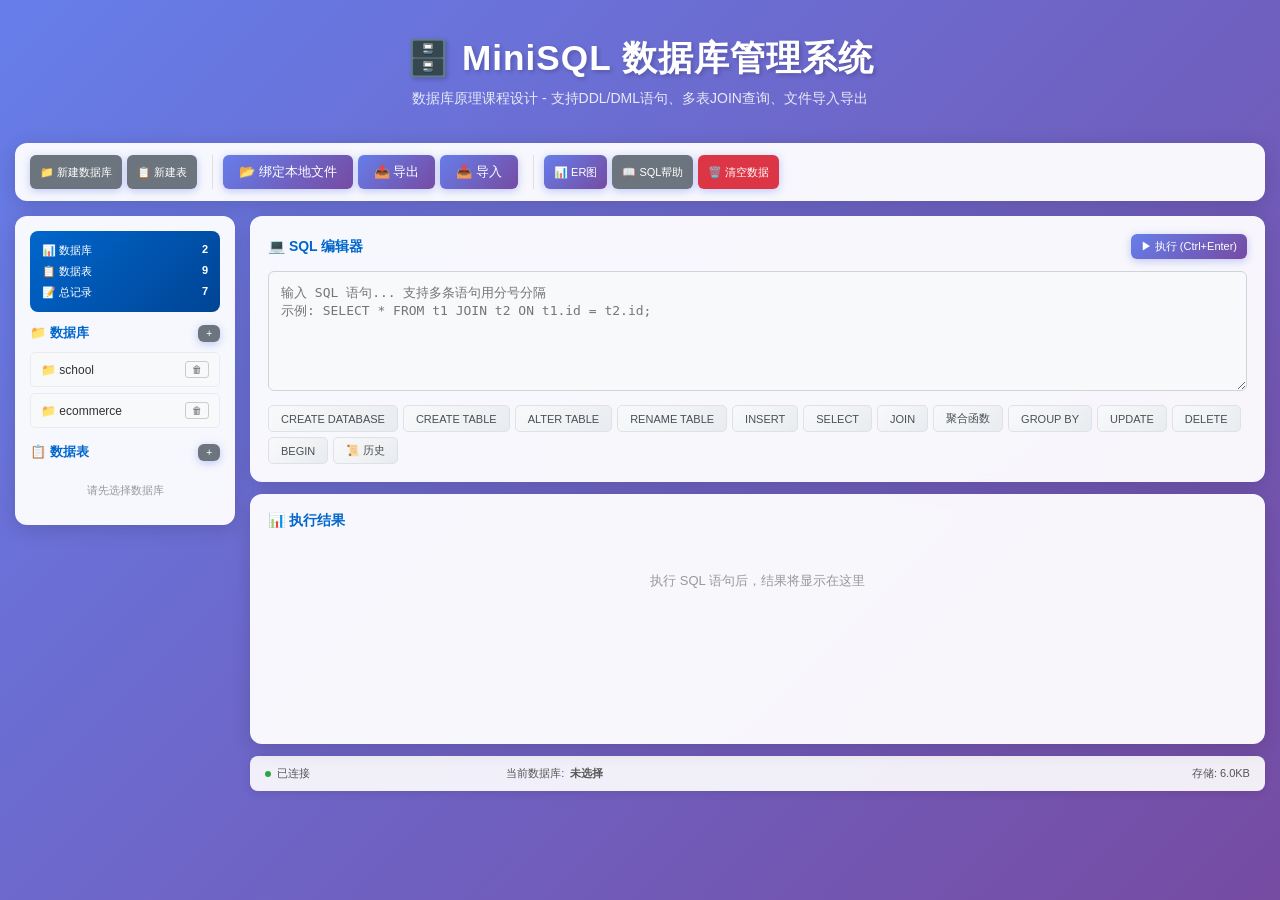
==== commit 24f1d598: "7.2" ====
--- a/DBMS1/frontend/index.html
+++ b/DBMS1/frontend/index.html
@@ -10,7 +10,7 @@
     <div class="container">
         <header>
             <h1>🗄️ MiniSQL 数据库管理系统</h1>
-            <p>数据库原理课程设计 - 支持DDL/DML语句、多表JOIN查询、文件导入导出(.dbf/.dat)</p>
+            <p>数据库原理课程设计 - 支持DDL/DML语句、多表JOIN查询、文件导入导出</p>
         </header>
 
         <!-- 工具栏 -->
--- a/DBMS1/frontend/styles.css
+++ b/DBMS1/frontend/styles.css
@@ -1,36 +1,36 @@
 /* MiniSQL 样式表 */
 * { margin: 0; padding: 0; box-sizing: border-box; }
-body { font-family: 'Segoe UI', Arial, sans-serif; background: linear-gradient(135deg, #f5f7fa 0%, #e4e8ec 100%); min-height: 100vh; color: #333; }
+body { font-family: 'Segoe UI', Arial, sans-serif; background: linear-gradient(135deg, #667eea 0%, #764ba2 100%); min-height: 100vh; color: #333; }
 .container { max-width: 1400px; margin: 0 auto; padding: 15px; }
-header { text-align: center; padding: 15px 0; border-bottom: 1px solid #ddd; margin-bottom: 15px; }
-header h1 { font-size: 2em; background: linear-gradient(90deg, #0066cc, #6633cc); -webkit-background-clip: text; -webkit-text-fill-color: transparent; }
-header p { color: #666; margin-top: 5px; font-size: 13px; }
+header { text-align: center; padding: 20px 0; margin-bottom: 15px; }
+header h1 { font-size: 2.2em; color: #fff; text-shadow: 2px 2px 4px rgba(0,0,0,0.2); letter-spacing: 1px; }
+header p { color: rgba(255,255,255,0.85); margin-top: 8px; font-size: 14px; }
 
 /* 工具栏 */
-.toolbar { display: flex; gap: 10px; margin-bottom: 15px; padding: 10px; background: #fff; border-radius: 8px; flex-wrap: wrap; box-shadow: 0 2px 8px rgba(0,0,0,0.08); }
+.toolbar { display: flex; gap: 10px; margin-bottom: 15px; padding: 12px 15px; background: rgba(255,255,255,0.95); border-radius: 12px; flex-wrap: wrap; box-shadow: 0 4px 20px rgba(0,0,0,0.15); backdrop-filter: blur(10px); }
 .toolbar-group { display: flex; gap: 5px; padding-right: 15px; border-right: 1px solid #e0e0e0; }
 .toolbar-group:last-child { border-right: none; }
 
 /* 布局 */
 .main-layout { display: grid; grid-template-columns: 220px 1fr; gap: 15px; }
-.sidebar { background: #fff; border-radius: 10px; padding: 15px; height: fit-content; max-height: calc(100vh - 200px); overflow-y: auto; box-shadow: 0 2px 8px rgba(0,0,0,0.08); }
+.sidebar { background: rgba(255,255,255,0.95); border-radius: 12px; padding: 15px; height: fit-content; max-height: calc(100vh - 200px); overflow-y: auto; box-shadow: 0 4px 20px rgba(0,0,0,0.15); backdrop-filter: blur(10px); }
 .sidebar h3 { color: #0066cc; margin-bottom: 10px; font-size: 13px; display: flex; justify-content: space-between; align-items: center; }
 .main-content { display: flex; flex-direction: column; gap: 12px; }
-.panel { background: #fff; border-radius: 10px; padding: 15px; box-shadow: 0 2px 8px rgba(0,0,0,0.08); }
+.panel { background: rgba(255,255,255,0.95); border-radius: 12px; padding: 18px; box-shadow: 0 4px 20px rgba(0,0,0,0.15); backdrop-filter: blur(10px); }
 .panel-header { display: flex; justify-content: space-between; align-items: center; margin-bottom: 12px; }
 .panel-header h3 { color: #0066cc; font-size: 14px; }
 
 /* 数据库/表列表项 */
 .db-item, .table-item { padding: 8px 10px; background: #f8f9fa; border-radius: 5px; margin-bottom: 6px; cursor: pointer; font-size: 12px; transition: all 0.2s; display: flex; align-items: center; gap: 6px; justify-content: space-between; border: 1px solid #e9ecef; }
 .db-item:hover, .table-item:hover { background: #e9ecef; }
-.db-item.active, .table-item.active { background: linear-gradient(90deg, #0066cc22, #6633cc22); border-left: 3px solid #0066cc; }
+.db-item.active, .table-item.active { background: linear-gradient(90deg, #667eea22, #764ba222); border-left: 3px solid #667eea; }
 .item-actions { display: flex; gap: 3px; }
 .item-actions button { padding: 2px 6px; font-size: 10px; background: transparent; border: 1px solid #ccc; color: #666; border-radius: 3px; cursor: pointer; }
 .item-actions button:hover { background: #e9ecef; color: #333; }
 
 /* 按钮 */
-.btn { padding: 8px 16px; border: none; background: linear-gradient(90deg, #0066cc, #6633cc); color: #fff; cursor: pointer; border-radius: 5px; font-size: 13px; transition: all 0.2s; }
-.btn:hover { transform: scale(1.02); opacity: 0.9; }
+.btn { padding: 8px 16px; border: none; background: linear-gradient(135deg, #667eea 0%, #764ba2 100%); color: #fff; cursor: pointer; border-radius: 6px; font-size: 13px; transition: all 0.3s; box-shadow: 0 2px 8px rgba(102,126,234,0.4); }
+.btn:hover { transform: translateY(-2px); box-shadow: 0 4px 15px rgba(102,126,234,0.5); }
 .btn-sm { padding: 5px 10px; font-size: 11px; }
 .btn-xs { padding: 3px 8px; font-size: 10px; }
 .btn-secondary { background: #6c757d; }
@@ -42,8 +42,8 @@
 #sql-editor { width: 100%; height: 120px; background: #f8f9fa; border: 1px solid #ced4da; border-radius: 6px; color: #333; padding: 12px; font-family: 'Consolas', monospace; font-size: 13px; resize: vertical; line-height: 1.4; }
 #sql-editor:focus { outline: none; border-color: #0066cc; box-shadow: 0 0 0 3px rgba(0,102,204,0.15); }
 .quick-actions { display: flex; gap: 5px; flex-wrap: wrap; margin-top: 10px; }
-.quick-btn { padding: 4px 10px; background: #f8f9fa; border: 1px solid #ced4da; color: #495057; border-radius: 3px; cursor: pointer; font-size: 11px; }
-.quick-btn:hover { background: #e9ecef; color: #333; }
+.quick-btn { padding: 5px 12px; background: linear-gradient(135deg, #f8f9fa, #e9ecef); border: 1px solid #dee2e6; color: #495057; border-radius: 5px; cursor: pointer; font-size: 11px; transition: all 0.2s; }
+.quick-btn:hover { background: linear-gradient(135deg, #667eea, #764ba2); color: #fff; border-color: transparent; transform: translateY(-1px); }
 
 /* 结果表格 */
 .result-container { min-height: 250px; }
@@ -61,7 +61,7 @@
 .message-box.warning { background: #fff3cd; border: 1px solid #ffc107; color: #856404; }
 
 /* 状态栏 */
-.status-bar { background: #f1f3f5; padding: 8px 15px; border-radius: 6px; display: flex; justify-content: space-between; font-size: 11px; color: #666; }
+.status-bar { background: rgba(255,255,255,0.9); padding: 10px 15px; border-radius: 8px; display: flex; justify-content: space-between; font-size: 11px; color: #555; box-shadow: 0 2px 10px rgba(0,0,0,0.1); }
 .status-item { display: flex; align-items: center; gap: 6px; }
 .status-dot { width: 6px; height: 6px; border-radius: 50%; background: #28a745; }
 .empty-state { text-align: center; padding: 30px; color: #999; font-size: 13px; }
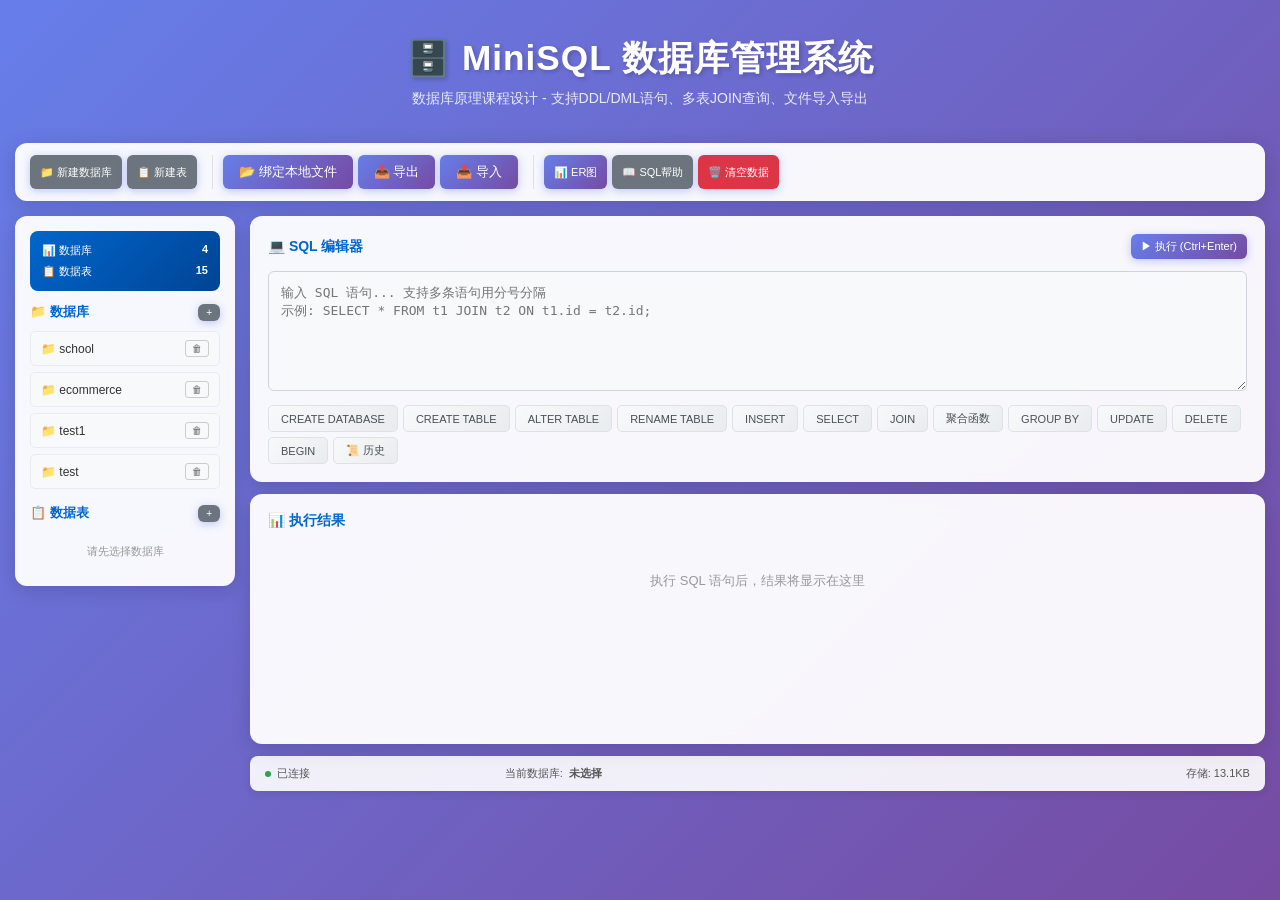
==== commit f0220b27: "8.4" ====
--- a/DBMS1/frontend/index.html
+++ b/DBMS1/frontend/index.html
@@ -40,11 +40,8 @@
                     <div style="display:flex;justify-content:space-between;margin-bottom:6px">
                         <span>📊 数据库</span><strong id="stat-db">0</strong>
                     </div>
-                    <div style="display:flex;justify-content:space-between;margin-bottom:6px">
+                    <div style="display:flex;justify-content:space-between">
                         <span>📋 数据表</span><strong id="stat-table">0</strong>
-                    </div>
-                    <div style="display:flex;justify-content:space-between">
-                        <span>📝 总记录</span><strong id="stat-rows">0</strong>
                     </div>
                 </div>
                 <h3>📁 数据库 <button class="btn btn-xs btn-secondary" onclick="showModal('create-db-modal')">+</button></h3>
